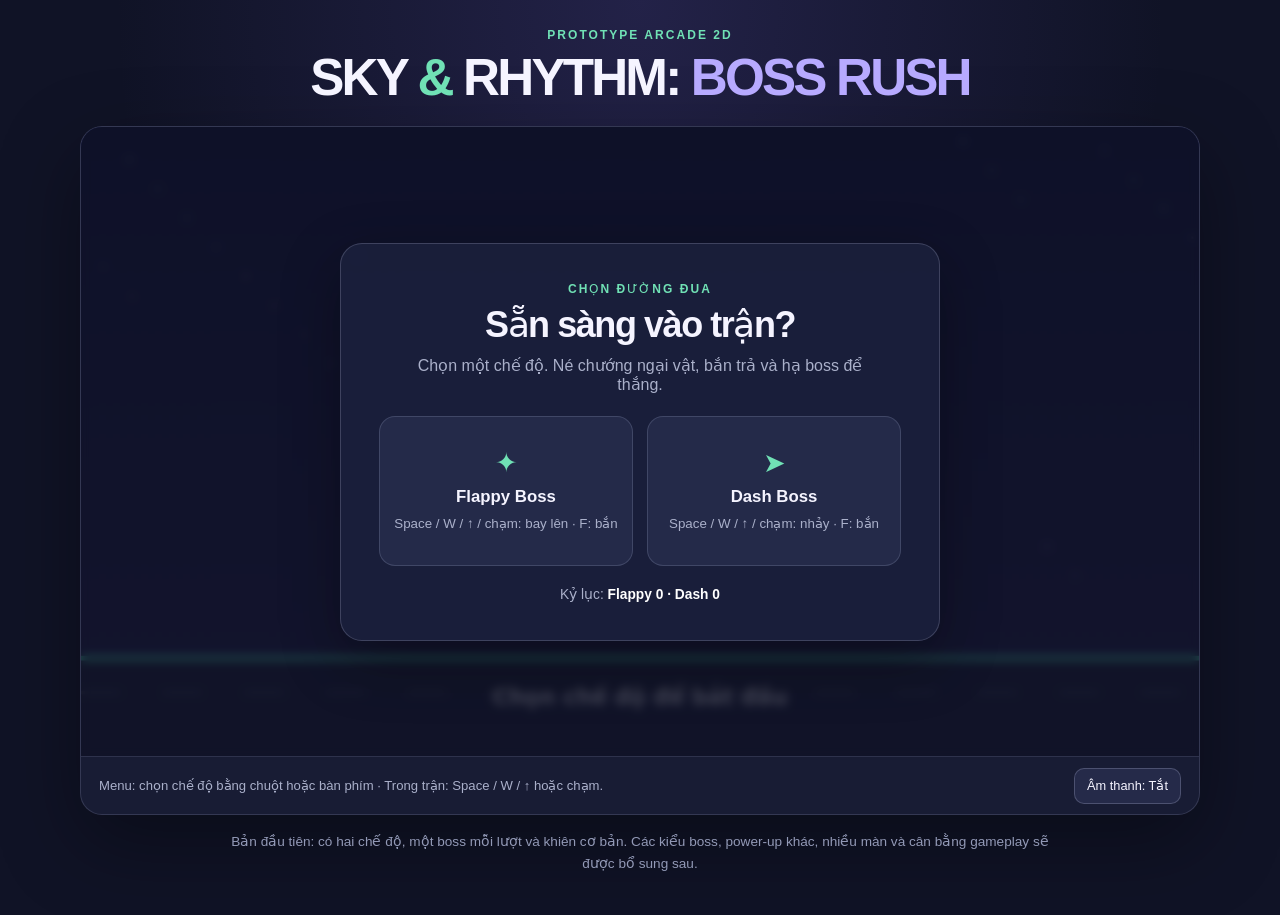
==== du an game/game.html @ 34b2f30e "v8 + v1 game" ====
<!DOCTYPE html>
<html lang="vi">
<head>
    <meta charset="UTF-8">
    <meta name="viewport" content="width=device-width, initial-scale=1.0">
    <meta name="description" content="Sky & Rhythm: Boss Rush - bản prototype arcade 2D chạy trực tiếp trên trình duyệt.">
    <title>SKY &amp; RHYTHM: BOSS RUSH</title>
    <link rel="stylesheet" href="game.css">
</head>
<body>
    <main class="game-shell">
        <header class="page-heading">
            <p class="eyebrow">Prototype arcade 2D</p>
            <h1>SKY <span>&amp;</span> RHYTHM: <strong>BOSS RUSH</strong></h1>
        </header>

        <section class="game-panel" aria-label="Khu vực trò chơi">
            <div class="hud" id="hud" hidden>
                <div class="hud-item">
                    <span class="hud-label">Chế độ</span>
                    <strong id="mode-label">-</strong>
                </div>
                <div class="hud-item">
                    <span class="hud-label">Điểm</span>
                    <strong id="score-label">0</strong>
                </div>
                <div class="hud-item">
                    <span class="hud-label">Máu</span>
                    <strong id="health-label">♥ ♥ ♥</strong>
                </div>
                <div class="hud-item">
                    <span class="hud-label">Khiên</span>
                    <strong id="shield-label">Chưa có</strong>
                </div>
                <div class="hud-item boss-hud" id="boss-hud" hidden>
                    <span class="hud-label">Boss</span>
                    <strong id="boss-name">-</strong>
                    <span class="boss-meter"><span id="boss-health-bar"></span></span>
                </div>
                <button class="small-button" id="pause-button" type="button" aria-label="Tạm dừng">Ⅱ</button>
            </div>

            <div class="canvas-wrap">
                <canvas id="game-canvas" width="960" height="540" aria-label="Màn hình chơi game"></canvas>

                <section class="screen start-screen" id="start-screen">
                    <div class="screen-card">
                        <p class="eyebrow">Chọn đường đua</p>
                        <h2>Sẵn sàng vào trận?</h2>
                        <p class="screen-copy">Chọn một chế độ. Né chướng ngại vật, bắn trả và hạ boss để thắng.</p>
                        <div class="mode-buttons">
                            <button class="mode-button" type="button" data-mode="flappy">
                                <span class="mode-icon" aria-hidden="true">✦</span>
                                <strong>Flappy Boss</strong>
                                <small>Space / W / ↑ / chạm: bay lên · F: bắn</small>
                            </button>
                            <button class="mode-button" type="button" data-mode="dash">
                                <span class="mode-icon" aria-hidden="true">➤</span>
                                <strong>Dash Boss</strong>
                                <small>Space / W / ↑ / chạm: nhảy · F: bắn</small>
                            </button>
                        </div>
                        <p class="best-score">Kỷ lục: <span id="menu-best">Flappy 0 · Dash 0</span></p>
                    </div>
                </section>

                <section class="screen message-screen" id="message-screen" hidden>
                    <div class="screen-card compact-card">
                        <p class="eyebrow" id="message-eyebrow">Tạm dừng</p>
                        <h2 id="message-title">Đang nghỉ giữa trận</h2>
                        <p class="screen-copy" id="message-copy">Nhấn P hoặc nút bên dưới để tiếp tục.</p>
                        <div class="screen-actions">
                            <button class="primary-button" id="resume-button" type="button">Tiếp tục</button>
                            <button class="secondary-button" id="restart-button" type="button">Chơi lại</button>
                            <button class="secondary-button" id="menu-button" type="button">Về menu</button>
                        </div>
                    </div>
                </section>
            </div>

            <footer class="game-footer">
                <p id="control-hint">Menu: chọn chế độ bằng chuột hoặc bàn phím · Trong trận: Space / W / ↑ hoặc chạm.</p>
                <button class="sound-button" id="sound-button" type="button" aria-pressed="false">Âm thanh: Tắt</button>
            </footer>
        </section>

        <p class="prototype-note">
            Bản đầu tiên: có hai chế độ, một boss mỗi lượt và khiên cơ bản. Các kiểu boss, power-up khác,
            nhiều màn và cân bằng gameplay sẽ được bổ sung sau.
        </p>
    </main>

    <script>
        "use strict";

        const canvas = document.querySelector("#game-canvas");
        const context = canvas.getContext("2d");
        const ui = {
            hud: document.querySelector("#hud"),
            mode: document.querySelector("#mode-label"),
            score: document.querySelector("#score-label"),
            health: document.querySelector("#health-label"),
            shield: document.querySelector("#shield-label"),
            bossHud: document.querySelector("#boss-hud"),
            bossName: document.querySelector("#boss-name"),
            bossHealth: document.querySelector("#boss-health-bar"),
            start: document.querySelector("#start-screen"),
            message: document.querySelector("#message-screen"),
            messageEyebrow: document.querySelector("#message-eyebrow"),
            messageTitle: document.querySelector("#message-title"),
            messageCopy: document.querySelector("#message-copy"),
            menuBest: document.querySelector("#menu-best"),
            hint: document.querySelector("#control-hint"),
            soundButton: document.querySelector("#sound-button"),
            pauseButton: document.querySelector("#pause-button")
        };

        const WIDTH = canvas.width;
        const HEIGHT = canvas.height;
        const FLOOR = 454;
        const STORAGE_KEY = "skyRhythmBossRushBest";
        const clamp = (value, min, max) => Math.max(min, Math.min(max, value));

        class SoundManager {
            constructor() {
                this.enabled = false;
                this.audio = null;
            }

            toggle() {
                this.enabled = !this.enabled;
                if (this.enabled && !this.audio) {
                    const AudioContextClass = window.AudioContext || window.webkitAudioContext;
                    if (AudioContextClass) this.audio = new AudioContextClass();
                }
                if (this.enabled && this.audio?.state === "suspended") this.audio.resume();
                ui.soundButton.textContent = `Âm thanh: ${this.enabled ? "Bật" : "Tắt"}`;
                ui.soundButton.setAttribute("aria-pressed", String(this.enabled));
                this.play(520, 0.07);
            }

            play(frequency = 440, duration = 0.08) {
                if (!this.enabled || !this.audio) return;
                const oscillator = this.audio.createOscillator();
                const gain = this.audio.createGain();
                oscillator.type = "triangle";
                oscillator.frequency.value = frequency;
                gain.gain.setValueAtTime(0.055, this.audio.currentTime);
                gain.gain.exponentialRampToValueAtTime(0.001, this.audio.currentTime + duration);
                oscillator.connect(gain);
                gain.connect(this.audio.destination);
                oscillator.start();
                oscillator.stop(this.audio.currentTime + duration);
            }
        }

        class Player {
            constructor(mode) {
                this.mode = mode;
                this.x = 150;
                this.y = mode === "flappy" ? 255 : FLOOR - 48;
                this.width = 42;
                this.height = 42;
                this.velocityY = 0;
                this.health = 3;
                this.shield = false;
                this.invulnerable = 0;
                this.jumpHeld = false;
                this.shotCooldown = 0;
            }

            flap() {
                if (this.mode === "flappy") this.velocityY = -390;
                else if (this.y >= FLOOR - this.height - 1) this.velocityY = -570;
            }

            update(dt, engine) {
                this.invulnerable = Math.max(0, this.invulnerable - dt);
                this.shotCooldown -= dt;
                if (this.mode === "flappy") {
                    this.velocityY += 980 * dt;
                    this.y += this.velocityY * dt;
                    this.y = clamp(this.y, 20, FLOOR - this.height);
                } else {
                    this.velocityY += 1500 * dt;
                    this.y += this.velocityY * dt;
                    if (this.y + this.height >= FLOOR) {
                        this.y = FLOOR - this.height;
                        this.velocityY = 0;
                        if (this.jumpHeld) this.flap();
                    }
                }
                if (this.shotCooldown <= 0) {
                    engine.projectiles.push(new Projectile(this.x + this.width, this.y + this.height / 2, 560, true));
                    this.shotCooldown = 0.52;
                    engine.sound.play(680, 0.045);
                }
            }

            draw(ctx, time) {
                if (this.invulnerable > 0 && Math.floor(time * 18) % 2 === 0) return;
                ctx.save();
                ctx.translate(this.x + this.width / 2, this.y + this.height / 2);
                ctx.rotate(this.mode === "flappy" ? clamp(this.velocityY / 700, -0.5, 0.65) : 0);
                ctx.fillStyle = this.shield ? "#77e9ff" : "#ffd166";
                ctx.strokeStyle = "#fff4d1";
                ctx.lineWidth = 3;
                ctx.beginPath();
                ctx.roundRect(-this.width / 2, -this.height / 2, this.width, this.height, 12);
                ctx.fill();
                ctx.stroke();
                ctx.fillStyle = "#20233a";
                ctx.beginPath();
                ctx.arc(7, -5, 3, 0, Math.PI * 2);
                ctx.fill();
                ctx.restore();
            }

            get hitbox() {
                return { x: this.x + 7, y: this.y + 6, width: this.width - 14, height: this.height - 12 };
            }
        }

        class Obstacle {
            constructor(mode, x, gapY = 270) {
                this.mode = mode;
                this.x = x;
                this.passed = false;
                this.width = mode === "flappy" ? 76 : 38;
                this.gapY = gapY;
                this.gap = 176;
                this.height = mode === "flappy" ? gapY - this.gap / 2 : 46;
            }

            update(dt, speed) {
                this.x -= speed * dt;
            }

            draw(ctx) {
                ctx.fillStyle = this.mode === "flappy" ? "#4dd4ac" : "#ff6482";
                ctx.strokeStyle = this.mode === "flappy" ? "#a1ffe1" : "#ffc0cd";
                ctx.lineWidth = 3;
                if (this.mode === "flappy") {
                    const bottomY = this.gapY + this.gap / 2;
                    ctx.fillRect(this.x, 0, this.width, this.height);
                    ctx.fillRect(this.x, bottomY, this.width, FLOOR - bottomY);
                    ctx.strokeRect(this.x, 0, this.width, this.height);
                    ctx.strokeRect(this.x, bottomY, this.width, FLOOR - bottomY);
                } else {
                    ctx.beginPath();
                    ctx.moveTo(this.x, FLOOR);
                    ctx.lineTo(this.x + this.width / 2, FLOOR - this.height);
                    ctx.lineTo(this.x + this.width, FLOOR);
                    ctx.closePath();
                    ctx.fill();
                    ctx.stroke();
                }
            }

            get hitboxes() {
                if (this.mode === "flappy") {
                    const bottomY = this.gapY + this.gap / 2;
                    return [
                        { x: this.x + 6, y: 0, width: this.width - 12, height: this.height },
                        { x: this.x + 6, y: bottomY, width: this.width - 12, height: FLOOR - bottomY }
                    ];
                }
                return [{ x: this.x + 8, y: FLOOR - this.height + 12, width: this.width - 16, height: this.height - 12 }];
            }
        }

        class Boss {
            constructor(mode) {
                this.mode = mode;
                this.x = 710;
                this.y = mode === "flappy" ? 235 : FLOOR - 126;
                this.width = 112;
                this.height = 112;
                this.maxHealth = 12;
                this.health = this.maxHealth;
                this.attackTimer = 1.6;
                this.telegraph = 0;
                this.attackY = this.y + this.height / 2;
                this.shotTimer = 0;
            }

            update(dt, engine) {
                this.y = this.mode === "flappy"
                    ? 220 + Math.sin(engine.elapsed * 1.5) * 92
                    : FLOOR - 125 + Math.sin(engine.elapsed * 1.1) * 12;

                if (this.telegraph > 0) {
                    this.telegraph -= dt;
                    if (this.telegraph <= 0) {
                        engine.hostileProjectiles.push(new Projectile(this.x, this.attackY, -320, false));
                        this.attackTimer = 1.65;
                        engine.shake = 0.12;
                        engine.sound.play(180, 0.16);
                    }
                } else {
                    this.attackTimer -= dt;
                    if (this.attackTimer <= 0) {
                        this.telegraph = 0.75;
                        this.attackY = engine.player.y + engine.player.height / 2;
                        engine.particles.burst(this.x + 25, this.y + this.height / 2, "#ff6482", 12);
                    }
                }
            }

            draw(ctx) {
                ctx.save();
                ctx.fillStyle = this.telegraph > 0 ? "#ff6482" : "#ba73ff";
                ctx.strokeStyle = "#f4d8ff";
                ctx.lineWidth = 4;
                ctx.beginPath();
                ctx.ellipse(this.x + this.width / 2, this.y + this.height / 2, this.width / 2, this.height / 2, 0, 0, Math.PI * 2);
                ctx.fill();
                ctx.stroke();
                ctx.fillStyle = "#292044";
                ctx.beginPath();
                ctx.arc(this.x + 38, this.y + 42, 7, 0, Math.PI * 2);
                ctx.arc(this.x + 72, this.y + 42, 7, 0, Math.PI * 2);
                ctx.fill();
                ctx.strokeStyle = this.telegraph > 0 ? "#ff6482" : "#dcb5ff";
                ctx.lineWidth = 5;
                ctx.beginPath();
                ctx.moveTo(this.x + 10, this.attackY);
                ctx.lineTo(0, this.attackY);
                ctx.stroke();
                if (this.telegraph > 0) {
                    ctx.fillStyle = "#ffb3c2";
                    ctx.font = "bold 15px system-ui";
                    ctx.fillText("CẢNH BÁO", this.x - 6, this.y - 12);
                }
                ctx.restore();
            }

            get hitbox() {
                return { x: this.x + 12, y: this.y + 12, width: this.width - 24, height: this.height - 24 };
            }
        }

        class Projectile {
            constructor(x, y, velocityX, friendly) {
                this.x = x;
                this.y = y;
                this.velocityX = velocityX;
                this.friendly = friendly;
                this.radius = friendly ? 6 : 9;
                this.dead = false;
            }

            update(dt) {
                this.x += this.velocityX * dt;
                if (this.x < -20 || this.x > WIDTH + 20) this.dead = true;
            }

            draw(ctx) {
                ctx.fillStyle = this.friendly ? "#fff08a" : "#ff6482";
                ctx.shadowColor = ctx.fillStyle;
                ctx.shadowBlur = 12;
                ctx.beginPath();
                ctx.arc(this.x, this.y, this.radius, 0, Math.PI * 2);
                ctx.fill();
                ctx.shadowBlur = 0;
            }

            get hitbox() {
                return { x: this.x - this.radius, y: this.y - this.radius, width: this.radius * 2, height: this.radius * 2 };
            }
        }

        class PowerUp {
            constructor(x, y) {
                this.x = x;
                this.y = y;
                this.radius = 15;
                this.dead = false;
                this.phase = 0;
            }

            update(dt, speed) {
                this.x -= speed * dt;
                this.phase += dt * 4;
                if (this.x < -30) this.dead = true;
            }

            draw(ctx) {
                ctx.save();
                ctx.translate(this.x, this.y + Math.sin(this.phase) * 5);
                ctx.fillStyle = "#70e1ff";
                ctx.shadowColor = "#70e1ff";
                ctx.shadowBlur = 16;
                ctx.beginPath();
                ctx.arc(0, 0, this.radius, 0, Math.PI * 2);
                ctx.fill();
                ctx.shadowBlur = 0;
                ctx.fillStyle = "#17213c";
                ctx.font = "bold 17px system-ui";
                ctx.textAlign = "center";
                ctx.textBaseline = "middle";
                ctx.fillText("S", 0, 1);
                ctx.restore();
            }

            get hitbox() {
                return { x: this.x - 10, y: this.y - 10, width: 20, height: 20 };
            }
        }

        class ParticleSystem {
            constructor() {
                this.items = [];
            }

            burst(x, y, color, count = 18) {
                for (let i = 0; i < count; i++) {
                    const angle = Math.random() * Math.PI * 2;
                    const speed = 55 + Math.random() * 190;
                    this.items.push({
                        x, y,
                        vx: Math.cos(angle) * speed,
                        vy: Math.sin(angle) * speed,
                        life: 0.35 + Math.random() * 0.45,
                        maxLife: 0.8,
                        color,
                        size: 2 + Math.random() * 4
                    });
                }
            }

            update(dt) {
                this.items = this.items.filter((item) => {
                    item.life -= dt;
                    item.x += item.vx * dt;
                    item.y += item.vy * dt;
                    item.vx *= 0.98;
                    item.vy *= 0.98;
                    return item.life > 0;
                });
            }

            draw(ctx) {
                for (const item of this.items) {
                    ctx.globalAlpha = clamp(item.life / item.maxLife, 0, 1);
                    ctx.fillStyle = item.color;
                    ctx.fillRect(item.x, item.y, item.size, item.size);
                }
                ctx.globalAlpha = 1;
            }
        }

        class GameEngine {
            constructor() {
                this.sound = new SoundManager();
                this.particles = new ParticleSystem();
                this.state = "menu";
                this.mode = "flappy";
                this.player = null;
                this.boss = null;
                this.obstacles = [];
                this.projectiles = [];
                this.hostileProjectiles = [];
                this.powerUps = [];
                this.score = 0;
                this.elapsed = 0;
                this.spawnTimer = 0;
                this.powerUpTimer = 5;
                this.bossSpawned = false;
                this.shake = 0;
                this.best = this.loadBest();
                this.lastFrame = 0;
                this.frame = this.frame.bind(this);
                requestAnimationFrame(this.frame);
                this.updateBestLabel();
            }

            loadBest() {
                try {
                    const value = JSON.parse(localStorage.getItem(STORAGE_KEY) || "{}");
                    return { flappy: Number(value.flappy) || 0, dash: Number(value.dash) || 0 };
                } catch {
                    return { flappy: 0, dash: 0 };
                }
            }

            saveBest() {
                try {
                    localStorage.setItem(STORAGE_KEY, JSON.stringify(this.best));
                } catch {
                    ui.hint.textContent = "Không thể lưu kỷ lục trong chế độ duyệt web hiện tại.";
                }
            }

            updateBestLabel() {
                ui.menuBest.textContent = `Flappy ${this.best.flappy} · Dash ${this.best.dash}`;
            }

            start(mode) {
                this.mode = mode;
                this.state = "playing";
                this.player = new Player(mode);
                this.boss = null;
                this.obstacles = [];
                this.projectiles = [];
                this.hostileProjectiles = [];
                this.powerUps = [];
                this.score = 0;
                this.elapsed = 0;
                this.spawnTimer = 0.65;
                this.powerUpTimer = 5;
                this.bossSpawned = false;
                this.shake = 0;
                this.particles.items = [];
                ui.start.hidden = true;
                ui.message.hidden = true;
                ui.hud.hidden = false;
                ui.bossHud.hidden = true;
                ui.mode.textContent = mode === "flappy" ? "Flappy Boss" : "Dash Boss";
                ui.hint.textContent = mode === "flappy"
                    ? "Space / W / ↑ / chạm: bay lên · F: bắn · P / Esc: tạm dừng"
                    : "Space / W / ↑ / chạm: nhảy · F: bắn · P / Esc: tạm dừng";
                this.refreshHud();
            }

            setPause(paused) {
                if (paused && this.state === "playing") {
                    this.state = "paused";
                    this.showMessage("Tạm dừng", "Đang nghỉ giữa trận", "Nhấn P hoặc nút bên dưới để tiếp tục.", true);
                } else if (!paused && this.state === "paused") {
                    this.state = "playing";
                    ui.message.hidden = true;
                }
            }

            showMessage(eyebrow, title, copy, canResume = false) {
                ui.message.hidden = false;
                ui.messageEyebrow.textContent = eyebrow;
                ui.messageTitle.textContent = title;
                ui.messageCopy.textContent = copy;
                document.querySelector("#resume-button").hidden = !canResume;
                document.querySelector("#restart-button").hidden = canResume;
            }

            end(won) {
                this.state = won ? "won" : "gameover";
                const key = this.mode;
                if (won) this.score += 100;
                if (this.score > this.best[key]) {
                    this.best[key] = this.score;
                    this.saveBest();
                    this.updateBestLabel();
                }
                const heading = won ? "Boss đã bị đánh bại!" : "Thử lại nhé!";
                const detail = won
                    ? `Bạn đã hoàn thành ${this.mode === "flappy" ? "Flappy Boss" : "Dash Boss"} với ${this.score} điểm.`
                    : `Bạn đạt ${this.score} điểm. Kỷ lục ${this.mode === "flappy" ? "Flappy" : "Dash"}: ${this.best[key]}.`;
                this.showMessage(won ? "Chiến thắng" : "Game over", heading, detail);
                ui.hud.hidden = true;
                this.particles.burst(this.player.x + 20, this.player.y + 20, won ? "#70e1b5" : "#ff6482", 30);
            }

            update(dt) {
                if (this.state !== "playing") {
                    this.particles.update(dt);
                    return;
                }
                this.elapsed += dt;
                this.shake = Math.max(0, this.shake - dt);
                this.player.update(dt, this);

                const speed = this.mode === "flappy" ? 235 : 330;
                this.powerUpTimer -= dt;
                if (this.powerUpTimer <= 0 && !this.player.shield) {
                    const pickupY = this.mode === "flappy" ? 160 + Math.random() * 230 : FLOOR - 95;
                    this.powerUps.push(new PowerUp(WIDTH + 20, pickupY));
                    this.powerUpTimer = 8;
                }
                if (!this.bossSpawned) {
                    this.spawnTimer -= dt;
                    if (this.spawnTimer <= 0) {
                        const gapY = 190 + Math.random() * 150;
                        this.obstacles.push(new Obstacle(this.mode, WIDTH + 20, gapY));
                        this.spawnTimer = this.mode === "flappy" ? 1.55 : 1.1;
                    }
                }

                for (const obstacle of this.obstacles) {
                    obstacle.update(dt, speed);
                    if (!obstacle.passed && obstacle.x + obstacle.width < this.player.x) {
                        obstacle.passed = true;
                        this.score += 1;
                        this.refreshHud();
                        if (this.score >= 6 && !this.bossSpawned) this.spawnBoss();
                    }
                    for (const hitbox of obstacle.hitboxes) {
                        if (this.overlaps(this.player.hitbox, hitbox)) this.damagePlayer();
                    }
                }
                this.obstacles = this.obstacles.filter((item) => item.x + item.width > -10);

                for (const powerUp of this.powerUps) {
                    powerUp.update(dt, speed);
                    if (this.overlaps(this.player.hitbox, powerUp.hitbox)) {
                        powerUp.dead = true;
                        this.player.shield = true;
                        this.particles.burst(powerUp.x, powerUp.y, "#70e1ff", 14);
                        this.sound.play(900, 0.12);
                        this.refreshHud();
                    }
                }
                this.powerUps = this.powerUps.filter((item) => !item.dead);

                if (this.boss) {
                    this.boss.update(dt, this);
                    ui.bossHealth.style.width = `${(this.boss.health / this.boss.maxHealth) * 100}%`;
                }

                for (const projectile of this.projectiles) {
                    projectile.update(dt);
                    if (this.boss && this.overlaps(projectile.hitbox, this.boss.hitbox)) {
                        projectile.dead = true;
                        this.boss.health -= 1;
                        this.particles.burst(projectile.x, projectile.y, "#fff08a", 5);
                        this.sound.play(340, 0.04);
                        if (this.boss.health <= 0) {
                            this.particles.burst(this.boss.x + 50, this.boss.y + 50, "#ba73ff", 34);
                            this.boss = null;
                            this.end(true);
                        }
                    }
                }
                this.projectiles = this.projectiles.filter((item) => !item.dead);

                for (const projectile of this.hostileProjectiles) {
                    projectile.update(dt);
                    if (this.overlaps(projectile.hitbox, this.player.hitbox)) {
                        projectile.dead = true;
                        this.damagePlayer();
                    }
                }
                this.hostileProjectiles = this.hostileProjectiles.filter((item) => !item.dead);
                this.particles.update(dt);
            }

            spawnBoss() {
                this.bossSpawned = true;
                this.boss = new Boss(this.mode);
                this.obstacles = [];
                ui.bossHud.hidden = false;
                ui.bossName.textContent = "Rhythm Core";
                ui.hint.textContent = "Boss sắp tấn công: né đạn đỏ và tiếp tục bắn!";
                this.sound.play(240, 0.3);
            }

            damagePlayer() {
                if (this.player.invulnerable > 0 || this.state !== "playing") return;
                if (this.player.shield) {
                    this.player.shield = false;
                    ui.shield.textContent = "Đã dùng";
                } else {
                    this.player.health -= 1;
                }
                this.player.invulnerable = 1;
                this.shake = 0.22;
                this.particles.burst(this.player.x + 20, this.player.y + 20, "#ff6482", 14);
                this.sound.play(110, 0.18);
                this.refreshHud();
                if (this.player.health <= 0) this.end(false);
            }

            refreshHud() {
                ui.score.textContent = String(this.score);
                ui.health.textContent = "♥ ".repeat(Math.max(0, this.player?.health || 0)).trim() || "0";
                ui.shield.textContent = this.player?.shield ? "Sẵn sàng" : "Chưa có";
            }

            overlaps(a, b) {
                return a.x < b.x + b.width && a.x + a.width > b.x
                    && a.y < b.y + b.height && a.y + a.height > b.y;
            }

            drawBackground(ctx) {
                const gradient = ctx.createLinearGradient(0, 0, 0, HEIGHT);
                gradient.addColorStop(0, "#171b3c");
                gradient.addColorStop(1, "#29264d");
                ctx.fillStyle = gradient;
                ctx.fillRect(0, 0, WIDTH, HEIGHT);
                ctx.fillStyle = "rgba(255,255,255,.55)";
                for (let i = 0; i < 42; i++) {
                    const x = (i * 197 + 40 - this.elapsed * (this.mode === "dash" ? 50 : 16)) % WIDTH;
                    const y = (i * 83 + 27) % 390;
                    ctx.fillRect((x + WIDTH) % WIDTH, y, i % 4 === 0 ? 3 : 2, 2);
                }
                ctx.fillStyle = "#20233a";
                ctx.fillRect(0, FLOOR, WIDTH, HEIGHT - FLOOR);
                ctx.fillStyle = "#4dd4ac";
                ctx.fillRect(0, FLOOR, WIDTH, 4);
                ctx.fillStyle = "rgba(255,255,255,.12)";
                const offset = (this.elapsed * (this.mode === "dash" ? 330 : 80)) % 70;
                for (let x = -70; x < WIDTH; x += 70) ctx.fillRect(x - offset, FLOOR + 30, 34, 3);
            }

            draw() {
                context.save();
                if (this.shake > 0) {
                    const amount = this.shake * 18;
                    context.translate((Math.random() - 0.5) * amount, (Math.random() - 0.5) * amount);
                }
                this.drawBackground(context);
                for (const obstacle of this.obstacles) obstacle.draw(context);
                for (const powerUp of this.powerUps) powerUp.draw(context);
                for (const projectile of this.projectiles) projectile.draw(context);
                for (const projectile of this.hostileProjectiles) projectile.draw(context);
                if (this.boss) this.boss.draw(context);
                if (this.player) this.player.draw(context, this.elapsed);
                this.particles.draw(context);
                if (this.state === "menu") {
                    context.fillStyle = "rgba(255,255,255,.75)";
                    context.font = "600 19px system-ui";
                    context.textAlign = "center";
                    context.fillText("Chọn chế độ để bắt đầu", WIDTH / 2, HEIGHT - 44);
                }
                context.restore();
            }

            frame(timestamp) {
                const dt = this.lastFrame ? Math.min((timestamp - this.lastFrame) / 1000, 0.035) : 0;
                this.lastFrame = timestamp;
                this.update(dt);
                this.draw();
                requestAnimationFrame(this.frame);
            }

            handleAction() {
                if (this.state === "menu") return;
                if (this.state === "playing") this.player.flap();
            }

            handleShoot() {
                if (this.state === "playing") {
                    this.projectiles.push(new Projectile(this.player.x + this.player.width, this.player.y + this.player.height / 2, 650, true));
                    this.sound.play(820, 0.05);
                }
            }
        }

        const game = new GameEngine();

        document.querySelectorAll("[data-mode]").forEach((button) => {
            button.addEventListener("click", () => game.start(button.dataset.mode));
        });
        document.querySelector("#pause-button").addEventListener("click", () => game.setPause(true));
        document.querySelector("#resume-button").addEventListener("click", () => game.setPause(false));
        document.querySelector("#restart-button").addEventListener("click", () => game.start(game.mode));
        document.querySelector("#menu-button").addEventListener("click", () => {
            game.state = "menu";
            ui.message.hidden = true;
            ui.start.hidden = false;
            ui.hud.hidden = true;
            game.updateBestLabel();
        });
        ui.soundButton.addEventListener("click", () => game.sound.toggle());

        window.addEventListener("keydown", (event) => {
            if (["Space", "ArrowUp"].includes(event.code)) event.preventDefault();
            if (event.repeat && ["Space", "ArrowUp", "KeyW"].includes(event.code)) return;
            if (["Space", "ArrowUp", "KeyW"].includes(event.code)) {
                if (game.player) game.player.jumpHeld = true;
                game.handleAction();
            }
            if (event.code === "KeyF") game.handleShoot();
            if (event.code === "KeyP" || event.code === "Escape") game.setPause(game.state === "playing");
        });
        window.addEventListener("keyup", (event) => {
            if (["Space", "ArrowUp", "KeyW"].includes(event.code) && game.player) game.player.jumpHeld = false;
        });

        canvas.addEventListener("pointerdown", (event) => {
            event.preventDefault();
            if (game.state === "playing") {
                game.player.jumpHeld = true;
                game.handleAction();
                if (game.mode === "flappy") game.handleShoot();
            }
        });
        window.addEventListener("pointerup", () => {
            if (game.player) game.player.jumpHeld = false;
        });
    </script>
</body>
</html>
---- du an game/game.css ----
:root {
    color-scheme: dark;
    font-family: "Segoe UI", Arial, sans-serif;
    color: #f5f4ff;
    background: #101326;
    font-synthesis: none;
    text-rendering: optimizeLegibility;
    --muted: #aab0ca;
    --purple: #927cff;
    --mint: #70e1b5;
    --panel: #1b203b;
}

* {
    box-sizing: border-box;
}

body {
    min-width: 320px;
    min-height: 100vh;
    margin: 0;
    padding: 28px 16px 40px;
    background:
        radial-gradient(ellipse at 50% 0, rgb(91 78 173 / 25%), transparent 58%),
        #101326;
}

button {
    font: inherit;
}

button:focus-visible {
    outline: 3px solid #ffd166;
    outline-offset: 3px;
}

.game-shell {
    width: min(1120px, 100%);
    margin: 0 auto;
}

.page-heading {
    margin: 0 auto 20px;
    text-align: center;
}

.eyebrow {
    margin: 0 0 8px;
    color: var(--mint);
    font-size: 0.75rem;
    font-weight: 800;
    letter-spacing: 0.17em;
    text-transform: uppercase;
}

.page-heading h1 {
    margin: 0;
    font-size: clamp(1.7rem, 5vw, 3.2rem);
    letter-spacing: -0.055em;
    line-height: 1.1;
}

.page-heading h1 span {
    color: var(--mint);
}

.page-heading h1 strong {
    color: #b7aaff;
}

.game-panel {
    overflow: hidden;
    border: 1px solid rgb(177 183 220 / 18%);
    border-radius: 22px;
    background: #181c34;
    box-shadow: 0 28px 80px rgb(0 0 0 / 35%);
}

.hud {
    display: flex;
    min-height: 72px;
    align-items: center;
    gap: clamp(12px, 2.5vw, 28px);
    padding: 12px 20px;
    border-bottom: 1px solid rgb(177 183 220 / 14%);
}

.hud-item {
    display: grid;
    min-width: 60px;
    gap: 2px;
}

.hud-label {
    color: var(--muted);
    font-size: 0.68rem;
    font-weight: 700;
    letter-spacing: 0.06em;
    text-transform: uppercase;
}

.hud-item strong {
    font-size: 0.95rem;
}

.boss-hud {
    min-width: 140px;
    flex: 1;
}

.boss-meter {
    height: 7px;
    overflow: hidden;
    border-radius: 99px;
    background: #41445a;
}

.boss-meter span {
    display: block;
    width: 100%;
    height: 100%;
    border-radius: inherit;
    background: linear-gradient(90deg, #ff6482, #ffb36b);
    transition: width 120ms linear;
}

.small-button,
.sound-button {
    border: 1px solid rgb(190 194 228 / 25%);
    border-radius: 10px;
    background: #252a49;
    color: #f5f4ff;
    cursor: pointer;
}

.small-button {
    width: 42px;
    height: 40px;
    margin-left: auto;
    font-weight: 800;
}

.small-button:hover,
.sound-button:hover {
    border-color: var(--purple);
    background: #30365b;
}

.canvas-wrap {
    position: relative;
    width: 100%;
    overflow: hidden;
    background: #171b3c;
}

canvas {
    display: block;
    width: 100%;
    height: auto;
    aspect-ratio: 16 / 9;
    touch-action: none;
}

.screen {
    position: absolute;
    z-index: 2;
    inset: 0;
    display: grid;
    place-items: center;
    overflow-y: auto;
    padding: 22px;
    background: rgb(12 15 34 / 72%);
    backdrop-filter: blur(5px);
}

.screen[hidden],
.hud[hidden],
.boss-hud[hidden],
button[hidden] {
    display: none;
}

.screen-card {
    width: min(600px, 100%);
    padding: clamp(22px, 4vw, 38px);
    border: 1px solid rgb(190 194 228 / 22%);
    border-radius: 22px;
    background: rgb(27 32 59 / 96%);
    box-shadow: 0 20px 60px rgb(0 0 0 / 32%);
    text-align: center;
}

.screen-card h2 {
    margin: 0 0 10px;
    font-size: clamp(1.55rem, 4vw, 2.25rem);
    letter-spacing: -0.04em;
}

.screen-copy {
    max-width: 470px;
    margin: 0 auto 22px;
    color: var(--muted);
}

.mode-buttons {
    display: grid;
    grid-template-columns: repeat(2, minmax(0, 1fr));
    gap: 14px;
}

.mode-button {
    display: grid;
    min-height: 150px;
    justify-items: center;
    align-content: center;
    gap: 8px;
    padding: 18px 12px;
    border: 1px solid rgb(177 183 220 / 20%);
    border-radius: 16px;
    background: #242a49;
    color: #f5f4ff;
    cursor: pointer;
    transition: transform 160ms ease, border-color 160ms ease, background 160ms ease;
}

.mode-button:hover {
    transform: translateY(-3px);
    border-color: var(--purple);
    background: #2b3154;
}

.mode-button strong {
    font-size: 1.05rem;
}

.mode-button small {
    color: var(--muted);
    line-height: 1.4;
}

.mode-icon {
    color: var(--mint);
    font-size: 1.7rem;
}

.best-score {
    margin: 20px 0 0;
    color: var(--muted);
    font-size: 0.86rem;
}

.best-score span {
    color: #fff;
    font-weight: 700;
}

.compact-card {
    width: min(510px, 100%);
}

.screen-actions {
    display: flex;
    flex-wrap: wrap;
    justify-content: center;
    gap: 10px;
}

.primary-button,
.secondary-button {
    min-height: 44px;
    padding: 0 17px;
    border: 1px solid transparent;
    border-radius: 999px;
    font-weight: 750;
    cursor: pointer;
}

.primary-button {
    background: var(--mint);
    color: #132d2b;
}

.primary-button:hover {
    background: #a0f4d0;
}

.secondary-button {
    border-color: rgb(190 194 228 / 24%);
    background: #272d4c;
    color: #f5f4ff;
}

.secondary-button:hover {
    border-color: var(--purple);
}

.game-footer {
    display: flex;
    min-height: 58px;
    align-items: center;
    justify-content: space-between;
    gap: 16px;
    padding: 10px 18px;
    border-top: 1px solid rgb(177 183 220 / 14%);
}

.game-footer p {
    margin: 0;
    color: var(--muted);
    font-size: 0.82rem;
}

.sound-button {
    flex-shrink: 0;
    min-height: 36px;
    padding: 0 12px;
    font-size: 0.8rem;
}

.prototype-note {
    max-width: 820px;
    margin: 16px auto 0;
    color: #9299b6;
    font-size: 0.85rem;
    line-height: 1.6;
    text-align: center;
}

@media (max-width: 620px) {
    body {
        padding: 18px 10px 28px;
    }

    .game-panel {
        border-radius: 16px;
    }

    .hud {
        flex-wrap: wrap;
        gap: 10px 16px;
        padding: 10px 12px;
    }

    .hud-item {
        min-width: 50px;
    }

    .boss-hud {
        min-width: 100px;
    }

    .hud-label {
        font-size: 0.58rem;
    }

    .hud-item strong {
        font-size: 0.8rem;
    }

    .mode-buttons {
        grid-template-columns: 1fr;
    }

    .mode-button {
        min-height: 115px;
    }

    .game-footer {
        align-items: flex-start;
        flex-direction: column;
        gap: 8px;
        padding: 12px;
    }
}

@media (prefers-reduced-motion: reduce) {
    *,
    *::before,
    *::after {
        scroll-behavior: auto !important;
        animation-duration: 0.01ms !important;
        transition-duration: 0.01ms !important;
    }
}
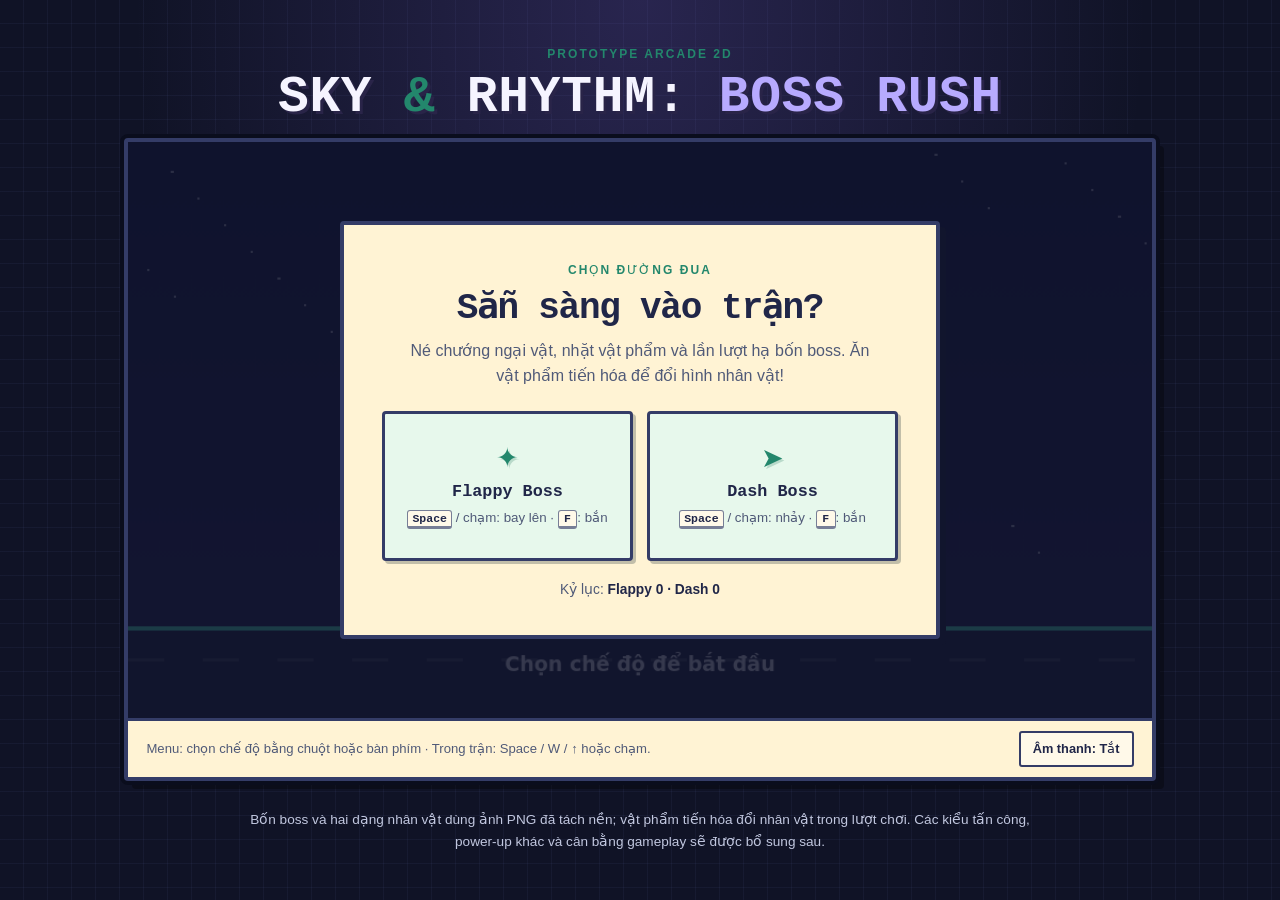
==== commit 7e8a1da6: "v7 + v2 game" ====
--- a/du an game/game.html
+++ b/du an game/game.html
@@ -29,7 +29,7 @@
                     <strong id="health-label">♥ ♥ ♥</strong>
                 </div>
                 <div class="hud-item">
-                    <span class="hud-label">Khiên</span>
+                    <span class="hud-label">Vật phẩm</span>
                     <strong id="shield-label">Chưa có</strong>
                 </div>
                 <div class="hud-item boss-hud" id="boss-hud" hidden>
@@ -47,17 +47,17 @@
                     <div class="screen-card">
                         <p class="eyebrow">Chọn đường đua</p>
                         <h2>Sẵn sàng vào trận?</h2>
-                        <p class="screen-copy">Chọn một chế độ. Né chướng ngại vật, bắn trả và hạ boss để thắng.</p>
+                        <p class="screen-copy">Né chướng ngại vật, nhặt vật phẩm và lần lượt hạ bốn boss. Ăn vật phẩm tiến hóa để đổi hình nhân vật!</p>
                         <div class="mode-buttons">
                             <button class="mode-button" type="button" data-mode="flappy">
                                 <span class="mode-icon" aria-hidden="true">✦</span>
                                 <strong>Flappy Boss</strong>
-                                <small>Space / W / ↑ / chạm: bay lên · F: bắn</small>
+                                <small><kbd>Space</kbd> / chạm: bay lên · <kbd>F</kbd>: bắn</small>
                             </button>
                             <button class="mode-button" type="button" data-mode="dash">
                                 <span class="mode-icon" aria-hidden="true">➤</span>
                                 <strong>Dash Boss</strong>
-                                <small>Space / W / ↑ / chạm: nhảy · F: bắn</small>
+                                <small><kbd>Space</kbd> / chạm: nhảy · <kbd>F</kbd>: bắn</small>
                             </button>
                         </div>
                         <p class="best-score">Kỷ lục: <span id="menu-best">Flappy 0 · Dash 0</span></p>
@@ -85,8 +85,8 @@
         </section>
 
         <p class="prototype-note">
-            Bản đầu tiên: có hai chế độ, một boss mỗi lượt và khiên cơ bản. Các kiểu boss, power-up khác,
-            nhiều màn và cân bằng gameplay sẽ được bổ sung sau.
+            Bốn boss và hai dạng nhân vật dùng ảnh PNG đã tách nền; vật phẩm tiến hóa đổi nhân vật trong lượt chơi.
+            Các kiểu tấn công, power-up khác và cân bằng gameplay sẽ được bổ sung sau.
         </p>
     </main>
 
@@ -120,6 +120,40 @@
         const FLOOR = 454;
         const STORAGE_KEY = "skyRhythmBossRushBest";
         const clamp = (value, min, max) => Math.max(min, Math.min(max, value));
+        const spriteFiles = {
+            player: "player.png",
+            playerEvolution: "player-evolution.png",
+            boss1: "boss1.png",
+            boss2: "boss2.png",
+            boss3: "boss3.png",
+            boss4: "boss4.png"
+        };
+        const sprites = Object.fromEntries(Object.entries(spriteFiles).map(([name, file]) => {
+            const image = new Image();
+            image.addEventListener("error", () => {
+                ui.hint.textContent = `Không tải được ảnh ${file}; hãy kiểm tra thư mục img/game-characters.`;
+            });
+            image.src = `../img/game-characters/${file}`;
+            return [name, image];
+        }));
+        const bossRoster = [
+            { name: "Mèo Bóng Đêm", sprite: "boss1", health: 12 },
+            { name: "Gà Mèo Hỏa", sprite: "boss2", health: 15 },
+            { name: "Mèo Hổ", sprite: "boss3", health: 18 },
+            { name: "Báo Tuyết", sprite: "boss4", health: 21 }
+        ];
+        const PLAYER_SPRITE = [
+            "....OO....",
+            "...OHHO...",
+            "..OHYYHO..",
+            ".OHYYYYHOB",
+            "OHYYYYYYYO",
+            "OYYYYYYYYO",
+            "OYYYEEYYYO",
+            ".OYYYYYYO.",
+            "..OYYYYO..",
+            "...OYYO..."
+        ];
 
         class SoundManager {
             constructor() {
@@ -164,6 +198,7 @@
                 this.velocityY = 0;
                 this.health = 3;
                 this.shield = false;
+                this.evolved = false;
                 this.invulnerable = 0;
                 this.jumpHeld = false;
                 this.shotCooldown = 0;
@@ -202,17 +237,59 @@
                 ctx.save();
                 ctx.translate(this.x + this.width / 2, this.y + this.height / 2);
                 ctx.rotate(this.mode === "flappy" ? clamp(this.velocityY / 700, -0.5, 0.65) : 0);
-                ctx.fillStyle = this.shield ? "#77e9ff" : "#ffd166";
-                ctx.strokeStyle = "#fff4d1";
-                ctx.lineWidth = 3;
-                ctx.beginPath();
-                ctx.roundRect(-this.width / 2, -this.height / 2, this.width, this.height, 12);
-                ctx.fill();
-                ctx.stroke();
-                ctx.fillStyle = "#20233a";
-                ctx.beginPath();
-                ctx.arc(7, -5, 3, 0, Math.PI * 2);
-                ctx.fill();
+                const sprite = this.evolved ? sprites.playerEvolution : sprites.player;
+                if (sprite.complete && sprite.naturalWidth > 0) {
+                    if (this.shield) {
+                        ctx.strokeStyle = "#70dfff";
+                        ctx.lineWidth = 3;
+                        ctx.strokeRect(-this.width * 0.72, -this.height * 0.72, this.width * 1.44, this.height * 1.44);
+                    }
+                    const scale = Math.min(this.width * 1.35 / sprite.naturalWidth, this.height * 1.35 / sprite.naturalHeight);
+                    const drawWidth = sprite.naturalWidth * scale;
+                    const drawHeight = sprite.naturalHeight * scale;
+                    ctx.imageSmoothingEnabled = false;
+                    ctx.drawImage(sprite, -drawWidth / 2, -drawHeight / 2, drawWidth, drawHeight);
+                    ctx.restore();
+                    return;
+                }
+                const pixel = this.width / PLAYER_SPRITE[0].length;
+                const palette = {
+                    O: "#34385f",
+                    H: "#fff4d1",
+                    Y: this.shield ? "#70dfff" : "#ffd166",
+                    B: "#ff8b67",
+                    E: "#252546"
+                };
+
+                if (this.shield) {
+                    ctx.fillStyle = "#70dfff";
+                    ctx.globalAlpha = 0.8;
+                    ctx.fillRect(-this.width / 2 - pixel, -this.height / 2 + pixel * 2, pixel, pixel);
+                    ctx.fillRect(this.width / 2, -this.height / 2 + pixel * 5, pixel, pixel);
+                    ctx.fillRect(-this.width / 2 + pixel * 2, this.height / 2, pixel, pixel);
+                    ctx.fillRect(this.width / 2 - pixel * 2, -this.height / 2 - pixel, pixel, pixel);
+                    ctx.globalAlpha = 1;
+                }
+
+                const flameOffset = Math.sin(time * 24) * pixel * 0.3;
+                ctx.fillStyle = "#ff8b67";
+                ctx.fillRect(-this.width / 2 - pixel * 2, -pixel / 2 + flameOffset, pixel * 2, pixel);
+                ctx.fillStyle = "#ffd166";
+                ctx.fillRect(-this.width / 2 - pixel, -pixel / 2 + flameOffset, pixel, pixel);
+
+                for (let row = 0; row < PLAYER_SPRITE.length; row++) {
+                    for (let column = 0; column < PLAYER_SPRITE[row].length; column++) {
+                        const color = palette[PLAYER_SPRITE[row][column]];
+                        if (!color) continue;
+                        ctx.fillStyle = color;
+                        ctx.fillRect(
+                            -this.width / 2 + column * pixel,
+                            -this.height / 2 + row * pixel,
+                            pixel,
+                            pixel
+                        );
+                    }
+                }
                 ctx.restore();
             }
 
@@ -270,30 +347,38 @@
         }
 
         class Boss {
-            constructor(mode) {
+            constructor(mode, bossIndex) {
                 this.mode = mode;
-                this.x = 710;
-                this.y = mode === "flappy" ? 235 : FLOOR - 126;
-                this.width = 112;
-                this.height = 112;
-                this.maxHealth = 12;
+                this.definition = bossRoster[bossIndex];
+                this.index = bossIndex;
+                this.sprite = sprites[this.definition.sprite];
+                this.x = WIDTH - 250;
+                this.y = mode === "flappy" ? 235 : FLOOR - 180;
+                this.width = 150;
+                this.height = 150;
+                this.maxHealth = this.definition.health;
                 this.health = this.maxHealth;
-                this.attackTimer = 1.6;
+                this.attackTimer = Math.max(0.75, 1.6 - bossIndex * 0.16);
                 this.telegraph = 0;
                 this.attackY = this.y + this.height / 2;
                 this.shotTimer = 0;
             }
 
             update(dt, engine) {
+                this.x = WIDTH - 250 + Math.sin(engine.elapsed * 0.75) * 18;
                 this.y = this.mode === "flappy"
-                    ? 220 + Math.sin(engine.elapsed * 1.5) * 92
-                    : FLOOR - 125 + Math.sin(engine.elapsed * 1.1) * 12;
+                    ? clamp(
+                        220 + Math.sin(engine.elapsed * (1.5 + this.index * 0.12)) * (92 - this.index * 6),
+                        100,
+                        FLOOR - this.height
+                    )
+                    : FLOOR - 180 + Math.sin(engine.elapsed * 1.1) * 12;
 
                 if (this.telegraph > 0) {
                     this.telegraph -= dt;
                     if (this.telegraph <= 0) {
-                        engine.hostileProjectiles.push(new Projectile(this.x, this.attackY, -320, false));
-                        this.attackTimer = 1.65;
+                        engine.hostileProjectiles.push(new Projectile(this.x, this.attackY, -320 - this.index * 35, false));
+                        this.attackTimer = Math.max(0.85, 1.65 - this.index * 0.14);
                         engine.shake = 0.12;
                         engine.sound.play(180, 0.16);
                     }
@@ -309,18 +394,22 @@
 
             draw(ctx) {
                 ctx.save();
-                ctx.fillStyle = this.telegraph > 0 ? "#ff6482" : "#ba73ff";
-                ctx.strokeStyle = "#f4d8ff";
-                ctx.lineWidth = 4;
-                ctx.beginPath();
-                ctx.ellipse(this.x + this.width / 2, this.y + this.height / 2, this.width / 2, this.height / 2, 0, 0, Math.PI * 2);
-                ctx.fill();
-                ctx.stroke();
-                ctx.fillStyle = "#292044";
-                ctx.beginPath();
-                ctx.arc(this.x + 38, this.y + 42, 7, 0, Math.PI * 2);
-                ctx.arc(this.x + 72, this.y + 42, 7, 0, Math.PI * 2);
-                ctx.fill();
+                if (this.sprite.complete && this.sprite.naturalWidth > 0) {
+                    const scale = Math.min(this.width / this.sprite.naturalWidth, this.height / this.sprite.naturalHeight);
+                    const drawWidth = this.sprite.naturalWidth * scale;
+                    const drawHeight = this.sprite.naturalHeight * scale;
+                    ctx.imageSmoothingEnabled = false;
+                    ctx.drawImage(
+                        this.sprite,
+                        this.x + (this.width - drawWidth) / 2,
+                        this.y + (this.height - drawHeight) / 2,
+                        drawWidth,
+                        drawHeight
+                    );
+                } else {
+                    ctx.fillStyle = this.telegraph > 0 ? "#ff6482" : "#ba73ff";
+                    ctx.fillRect(this.x + 20, this.y + 20, this.width - 40, this.height - 40);
+                }
                 ctx.strokeStyle = this.telegraph > 0 ? "#ff6482" : "#dcb5ff";
                 ctx.lineWidth = 5;
                 ctx.beginPath();
@@ -336,7 +425,12 @@
             }
 
             get hitbox() {
-                return { x: this.x + 12, y: this.y + 12, width: this.width - 24, height: this.height - 24 };
+                return {
+                    x: this.x + this.width * 0.2,
+                    y: this.y + this.height * 0.15,
+                    width: this.width * 0.6,
+                    height: this.height * 0.7
+                };
             }
         }
 
@@ -371,12 +465,13 @@
         }
 
         class PowerUp {
-            constructor(x, y) {
+            constructor(x, y, type) {
                 this.x = x;
                 this.y = y;
                 this.radius = 15;
                 this.dead = false;
                 this.phase = 0;
+                this.type = type;
             }
 
             update(dt, speed) {
@@ -388,18 +483,16 @@
             draw(ctx) {
                 ctx.save();
                 ctx.translate(this.x, this.y + Math.sin(this.phase) * 5);
-                ctx.fillStyle = "#70e1ff";
-                ctx.shadowColor = "#70e1ff";
+                ctx.fillStyle = this.type === "evolution" ? "#ffd166" : "#70e1ff";
+                ctx.shadowColor = ctx.fillStyle;
                 ctx.shadowBlur = 16;
-                ctx.beginPath();
-                ctx.arc(0, 0, this.radius, 0, Math.PI * 2);
-                ctx.fill();
+                ctx.fillRect(-this.radius, -this.radius, this.radius * 2, this.radius * 2);
                 ctx.shadowBlur = 0;
                 ctx.fillStyle = "#17213c";
-                ctx.font = "bold 17px system-ui";
+                ctx.font = "bold 17px monospace";
                 ctx.textAlign = "center";
                 ctx.textBaseline = "middle";
-                ctx.fillText("S", 0, 1);
+                ctx.fillText(this.type === "evolution" ? "E" : "S", 0, 1);
                 ctx.restore();
             }
 
@@ -466,6 +559,8 @@
                 this.elapsed = 0;
                 this.spawnTimer = 0;
                 this.powerUpTimer = 5;
+                this.powerUpCount = 0;
+                this.bossIndex = 0;
                 this.bossSpawned = false;
                 this.shake = 0;
                 this.best = this.loadBest();
@@ -509,6 +604,8 @@
                 this.elapsed = 0;
                 this.spawnTimer = 0.65;
                 this.powerUpTimer = 5;
+                this.powerUpCount = 0;
+                this.bossIndex = 0;
                 this.bossSpawned = false;
                 this.shake = 0;
                 this.particles.items = [];
@@ -553,7 +650,7 @@
                 }
                 const heading = won ? "Boss đã bị đánh bại!" : "Thử lại nhé!";
                 const detail = won
-                    ? `Bạn đã hoàn thành ${this.mode === "flappy" ? "Flappy Boss" : "Dash Boss"} với ${this.score} điểm.`
+                    ? `Bạn đã hạ đủ bốn boss trong ${this.mode === "flappy" ? "Flappy Boss" : "Dash Boss"} với ${this.score} điểm.`
                     : `Bạn đạt ${this.score} điểm. Kỷ lục ${this.mode === "flappy" ? "Flappy" : "Dash"}: ${this.best[key]}.`;
                 this.showMessage(won ? "Chiến thắng" : "Game over", heading, detail);
                 ui.hud.hidden = true;
@@ -571,9 +668,13 @@
 
                 const speed = this.mode === "flappy" ? 235 : 330;
                 this.powerUpTimer -= dt;
-                if (this.powerUpTimer <= 0 && !this.player.shield) {
+                if (this.powerUpTimer <= 0) {
+                    const type = !this.player.evolved && this.powerUpCount % 2 === 0 ? "evolution" : "shield";
                     const pickupY = this.mode === "flappy" ? 160 + Math.random() * 230 : FLOOR - 95;
-                    this.powerUps.push(new PowerUp(WIDTH + 20, pickupY));
+                    if (type !== "shield" || !this.player.shield) {
+                        this.powerUps.push(new PowerUp(WIDTH + 20, pickupY, type));
+                    }
+                    this.powerUpCount += 1;
                     this.powerUpTimer = 8;
                 }
                 if (!this.bossSpawned) {
@@ -591,7 +692,7 @@
                         obstacle.passed = true;
                         this.score += 1;
                         this.refreshHud();
-                        if (this.score >= 6 && !this.bossSpawned) this.spawnBoss();
+                        if (this.score >= (this.bossIndex + 1) * 6 && !this.bossSpawned) this.spawnBoss();
                     }
                     for (const hitbox of obstacle.hitboxes) {
                         if (this.overlaps(this.player.hitbox, hitbox)) this.damagePlayer();
@@ -603,10 +704,18 @@
                     powerUp.update(dt, speed);
                     if (this.overlaps(this.player.hitbox, powerUp.hitbox)) {
                         powerUp.dead = true;
-                        this.player.shield = true;
-                        this.particles.burst(powerUp.x, powerUp.y, "#70e1ff", 14);
+                        if (powerUp.type === "evolution") {
+                            this.player.evolved = true;
+                        } else {
+                            this.player.shield = true;
+                        }
+                        const pickupColor = powerUp.type === "evolution" ? "#ffd166" : "#70e1ff";
+                        this.particles.burst(powerUp.x, powerUp.y, pickupColor, 14);
                         this.sound.play(900, 0.12);
                         this.refreshHud();
+                        ui.hint.textContent = powerUp.type === "evolution"
+                            ? "Tiến hóa thành công! Nhân vật đã thay đổi hình dạng."
+                            : "Đã nhặt khiên! Khiên hấp thụ một lần va chạm.";
                     }
                 }
                 this.powerUps = this.powerUps.filter((item) => !item.dead);
@@ -624,9 +733,7 @@
                         this.particles.burst(projectile.x, projectile.y, "#fff08a", 5);
                         this.sound.play(340, 0.04);
                         if (this.boss.health <= 0) {
-                            this.particles.burst(this.boss.x + 50, this.boss.y + 50, "#ba73ff", 34);
-                            this.boss = null;
-                            this.end(true);
+                            this.defeatBoss();
                         }
                     }
                 }
@@ -645,12 +752,32 @@
 
             spawnBoss() {
                 this.bossSpawned = true;
-                this.boss = new Boss(this.mode);
+                this.boss = new Boss(this.mode, this.bossIndex);
                 this.obstacles = [];
                 ui.bossHud.hidden = false;
-                ui.bossName.textContent = "Rhythm Core";
-                ui.hint.textContent = "Boss sắp tấn công: né đạn đỏ và tiếp tục bắn!";
+                ui.bossName.textContent = `${this.boss.definition.name} (${this.bossIndex + 1}/4)`;
+                ui.bossHealth.style.width = "100%";
+                ui.hint.textContent = `Boss ${this.bossIndex + 1}/4: né đạn đỏ và tiếp tục bắn!`;
                 this.sound.play(240, 0.3);
+            }
+
+            defeatBoss() {
+                const defeated = this.boss;
+                this.particles.burst(defeated.x + defeated.width / 2, defeated.y + defeated.height / 2, "#ba73ff", 34);
+                this.boss = null;
+                this.bossIndex += 1;
+                this.hostileProjectiles = [];
+                this.projectiles = [];
+
+                if (this.bossIndex >= bossRoster.length) {
+                    this.end(true);
+                    return;
+                }
+
+                this.bossSpawned = false;
+                this.spawnTimer = 1.1;
+                ui.bossHud.hidden = true;
+                ui.hint.textContent = `${defeated.definition.name} đã bị đánh bại! Vượt thêm ${this.bossIndex * 6 - this.score} chướng ngại vật để gặp boss tiếp theo.`;
             }
 
             damagePlayer() {
@@ -672,7 +799,10 @@
             refreshHud() {
                 ui.score.textContent = String(this.score);
                 ui.health.textContent = "♥ ".repeat(Math.max(0, this.player?.health || 0)).trim() || "0";
-                ui.shield.textContent = this.player?.shield ? "Sẵn sàng" : "Chưa có";
+                const upgrades = [];
+                if (this.player?.shield) upgrades.push("Khiên");
+                if (this.player?.evolved) upgrades.push("Tiến hóa");
+                ui.shield.textContent = upgrades.join(" + ") || "Chưa có";
             }
 
             overlaps(a, b) {
--- a/du an game/game.css
+++ b/du an game/game.css
@@ -5,10 +5,14 @@
     background: #101326;
     font-synthesis: none;
     text-rendering: optimizeLegibility;
-    --muted: #aab0ca;
-    --purple: #927cff;
-    --mint: #70e1b5;
-    --panel: #1b203b;
+    --muted: #586181;
+    --purple: #8056d9;
+    --mint: #23876c;
+    --panel: #fff3d4;
+    --ink: #202648;
+    --pixel-line: #343c67;
+    --sun: #ffd166;
+    --coral: #ff7189;
 }
 
 * {
@@ -16,13 +20,22 @@
 }
 
 body {
-    min-width: 320px;
-    min-height: 100vh;
+    min-width: 0;
+    width: 100%;
+    height: 100vh;
+    height: 100dvh;
+    min-height: 0;
     margin: 0;
-    padding: 28px 16px 40px;
+    padding: clamp(8px, 1.6vh, 18px) clamp(10px, 2vw, 24px);
+    display: grid;
+    place-items: center;
+    overflow: hidden;
     background:
-        radial-gradient(ellipse at 50% 0, rgb(91 78 173 / 25%), transparent 58%),
+        radial-gradient(ellipse at 50% 0, rgb(119 94 209 / 24%), transparent 56%),
+        linear-gradient(90deg, transparent 96%, rgb(148 165 255 / 5%) 96%),
+        linear-gradient(transparent 96%, rgb(148 165 255 / 5%) 96%),
         #101326;
+    background-size: auto, 24px 24px, 24px 24px, auto;
 }
 
 button {
@@ -35,12 +48,15 @@
 }
 
 .game-shell {
-    width: min(1120px, 100%);
+    width: min(1120px, 100%, calc((100dvh - 320px) * 1.77778));
     margin: 0 auto;
+    display: grid;
+    grid-template-rows: auto auto auto;
+    gap: clamp(8px, 1.4vh, 14px);
 }
 
 .page-heading {
-    margin: 0 auto 20px;
+    margin: 0 auto;
     text-align: center;
 }
 
@@ -55,9 +71,11 @@
 
 .page-heading h1 {
     margin: 0;
+    font-family: "Courier New", monospace;
     font-size: clamp(1.7rem, 5vw, 3.2rem);
-    letter-spacing: -0.055em;
+    letter-spacing: 0.015em;
     line-height: 1.1;
+    text-shadow: 3px 3px 0 #292448;
 }
 
 .page-heading h1 span {
@@ -69,11 +87,15 @@
 }
 
 .game-panel {
+    position: relative;
+    display: flex;
+    min-width: 0;
+    flex-direction: column;
     overflow: hidden;
-    border: 1px solid rgb(177 183 220 / 18%);
-    border-radius: 22px;
-    background: #181c34;
-    box-shadow: 0 28px 80px rgb(0 0 0 / 35%);
+    border: 4px solid var(--pixel-line);
+    border-radius: 4px;
+    background: var(--panel);
+    box-shadow: 0 0 0 4px #0a0d1d, 8px 8px 0 rgb(0 0 0 / 32%);
 }
 
 .hud {
@@ -82,7 +104,8 @@
     align-items: center;
     gap: clamp(12px, 2.5vw, 28px);
     padding: 12px 20px;
-    border-bottom: 1px solid rgb(177 183 220 / 14%);
+    border-bottom: 3px solid var(--pixel-line);
+    background: #fff3d4;
 }
 
 .hud-item {
@@ -100,6 +123,7 @@
 }
 
 .hud-item strong {
+    color: var(--ink);
     font-size: 0.95rem;
 }
 
@@ -111,25 +135,26 @@
 .boss-meter {
     height: 7px;
     overflow: hidden;
-    border-radius: 99px;
-    background: #41445a;
+    border: 1px solid var(--pixel-line);
+    border-radius: 0;
+    background: #d7d4ca;
 }
 
 .boss-meter span {
     display: block;
     width: 100%;
     height: 100%;
-    border-radius: inherit;
-    background: linear-gradient(90deg, #ff6482, #ffb36b);
+    border-radius: 0;
+    background: repeating-linear-gradient(90deg, #ff7189 0 8px, #ff9a76 8px 12px);
     transition: width 120ms linear;
 }
 
 .small-button,
 .sound-button {
-    border: 1px solid rgb(190 194 228 / 25%);
-    border-radius: 10px;
-    background: #252a49;
-    color: #f5f4ff;
+    border: 2px solid var(--pixel-line);
+    border-radius: 3px;
+    background: #fff9e9;
+    color: var(--ink);
     cursor: pointer;
 }
 
@@ -143,21 +168,26 @@
 .small-button:hover,
 .sound-button:hover {
     border-color: var(--purple);
-    background: #30365b;
+    background: #eee5ff;
 }
 
 .canvas-wrap {
     position: relative;
     width: 100%;
+    flex: 0 0 auto;
+    aspect-ratio: 16 / 9;
     overflow: hidden;
     background: #171b3c;
+    box-shadow: inset 0 0 0 3px rgb(255 255 255 / 8%);
+    display: grid;
+    place-items: center;
 }
 
 canvas {
     display: block;
     width: 100%;
     height: auto;
-    aspect-ratio: 16 / 9;
+    max-height: 100%;
     touch-action: none;
 }
 
@@ -169,8 +199,7 @@
     place-items: center;
     overflow-y: auto;
     padding: 22px;
-    background: rgb(12 15 34 / 72%);
-    backdrop-filter: blur(5px);
+    background: rgb(13 17 42 / 78%);
 }
 
 .screen[hidden],
@@ -181,25 +210,29 @@
 }
 
 .screen-card {
+    position: relative;
     width: min(600px, 100%);
     padding: clamp(22px, 4vw, 38px);
-    border: 1px solid rgb(190 194 228 / 22%);
-    border-radius: 22px;
-    background: rgb(27 32 59 / 96%);
-    box-shadow: 0 20px 60px rgb(0 0 0 / 32%);
+    border: 4px solid var(--pixel-line);
+    border-radius: 4px;
+    background: var(--panel);
+    box-shadow: 6px 6px 0 #11152d;
     text-align: center;
 }
 
 .screen-card h2 {
     margin: 0 0 10px;
+    color: var(--ink);
+    font-family: "Courier New", monospace;
     font-size: clamp(1.55rem, 4vw, 2.25rem);
-    letter-spacing: -0.04em;
+    letter-spacing: -0.035em;
 }
 
 .screen-copy {
     max-width: 470px;
     margin: 0 auto 22px;
-    color: var(--muted);
+    color: #505a78;
+    line-height: 1.55;
 }
 
 .mode-buttons {
@@ -215,42 +248,58 @@
     align-content: center;
     gap: 8px;
     padding: 18px 12px;
-    border: 1px solid rgb(177 183 220 / 20%);
-    border-radius: 16px;
-    background: #242a49;
-    color: #f5f4ff;
+    border: 3px solid var(--pixel-line);
+    border-radius: 4px;
+    background: #e7f8ec;
+    color: var(--ink);
     cursor: pointer;
-    transition: transform 160ms ease, border-color 160ms ease, background 160ms ease;
+    box-shadow: 3px 3px 0 #c2bea9;
+    transition: transform 120ms steps(2, end), box-shadow 120ms steps(2, end), background 120ms ease;
 }
 
 .mode-button:hover {
-    transform: translateY(-3px);
+    transform: translate(-2px, -2px);
     border-color: var(--purple);
-    background: #2b3154;
+    background: #ddf5e7;
+    box-shadow: 5px 5px 0 #b0a5d1;
 }
 
 .mode-button strong {
+    font-family: "Courier New", monospace;
     font-size: 1.05rem;
 }
 
 .mode-button small {
-    color: var(--muted);
+    color: #505a78;
     line-height: 1.4;
 }
 
 .mode-icon {
     color: var(--mint);
     font-size: 1.7rem;
+    text-shadow: 2px 2px 0 #b9daca;
+}
+
+.mode-button kbd {
+    display: inline-block;
+    min-width: 1.7em;
+    padding: 1px 4px;
+    border: 1px solid #777e96;
+    border-bottom-width: 3px;
+    border-radius: 3px;
+    background: #fff9e9;
+    color: var(--ink);
+    font: 700 0.72rem "Courier New", monospace;
 }
 
 .best-score {
     margin: 20px 0 0;
-    color: var(--muted);
+    color: #505a78;
     font-size: 0.86rem;
 }
 
 .best-score span {
-    color: #fff;
+    color: var(--ink);
     font-weight: 700;
 }
 
@@ -269,25 +318,25 @@
 .secondary-button {
     min-height: 44px;
     padding: 0 17px;
-    border: 1px solid transparent;
-    border-radius: 999px;
+    border: 2px solid var(--pixel-line);
+    border-radius: 3px;
     font-weight: 750;
     cursor: pointer;
+    box-shadow: 3px 3px 0 #c2bea9;
 }
 
 .primary-button {
-    background: var(--mint);
-    color: #132d2b;
+    background: #9ce8bf;
+    color: #173c36;
 }
 
 .primary-button:hover {
-    background: #a0f4d0;
+    background: #b7f4d0;
 }
 
 .secondary-button {
-    border-color: rgb(190 194 228 / 24%);
-    background: #272d4c;
-    color: #f5f4ff;
+    background: #eee5ff;
+    color: var(--ink);
 }
 
 .secondary-button:hover {
@@ -301,13 +350,15 @@
     justify-content: space-between;
     gap: 16px;
     padding: 10px 18px;
-    border-top: 1px solid rgb(177 183 220 / 14%);
+    border-top: 3px solid var(--pixel-line);
+    background: #fff3d4;
 }
 
 .game-footer p {
     margin: 0;
-    color: var(--muted);
+    color: #505a78;
     font-size: 0.82rem;
+    line-height: 1.5;
 }
 
 .sound-button {
@@ -315,12 +366,13 @@
     min-height: 36px;
     padding: 0 12px;
     font-size: 0.8rem;
+    font-weight: 700;
 }
 
 .prototype-note {
     max-width: 820px;
     margin: 16px auto 0;
-    color: #9299b6;
+    color: #c1c7df;
     font-size: 0.85rem;
     line-height: 1.6;
     text-align: center;
@@ -328,11 +380,20 @@
 
 @media (max-width: 620px) {
     body {
-        padding: 18px 10px 28px;
+        padding-right: 10px;
+        padding-left: 10px;
     }
 
     .game-panel {
-        border-radius: 16px;
+        border-width: 3px;
+    }
+
+    .page-heading {
+        max-width: 100%;
+    }
+
+    .page-heading h1 {
+        font-size: clamp(1.25rem, 5vw, 2rem);
     }
 
     .hud {
@@ -357,12 +418,13 @@
         font-size: 0.8rem;
     }
 
-    .mode-buttons {
-        grid-template-columns: 1fr;
-    }
-
     .mode-button {
-        min-height: 115px;
+        min-height: 100px;
+        padding: 10px 6px;
+    }
+
+    .mode-button small {
+        font-size: 0.72rem;
     }
 
     .game-footer {
@@ -370,6 +432,218 @@
         flex-direction: column;
         gap: 8px;
         padding: 12px;
+    }
+
+    .screen {
+        padding: 12px;
+    }
+
+    .screen-card {
+        padding: 10px 12px;
+    }
+
+    .screen-copy {
+        margin-bottom: 16px;
+    }
+
+    .best-score {
+        margin-top: 12px;
+    }
+}
+
+@media (max-width: 400px) {
+    .page-heading h1 {
+        font-size: clamp(1.05rem, 5.8vw, 1.35rem);
+        letter-spacing: 0;
+        white-space: nowrap;
+    }
+
+    .canvas-wrap:has(#start-screen:not([hidden]), #message-screen:not([hidden])) {
+        min-height: 260px;
+        aspect-ratio: auto;
+    }
+
+    .screen {
+        place-items: start center;
+        padding: 8px;
+    }
+
+    .start-screen .screen-card {
+        padding: 8px;
+    }
+
+    .start-screen .screen-card h2 {
+        margin-bottom: 8px;
+        font-size: 1.2rem;
+    }
+
+    .start-screen .screen-copy {
+        display: none;
+    }
+
+    .start-screen .mode-buttons {
+        gap: 8px;
+    }
+
+    .start-screen .mode-button {
+        min-height: 76px;
+        gap: 4px;
+        padding: 6px 4px;
+    }
+
+    .start-screen .mode-icon {
+        font-size: 1.2rem;
+    }
+
+    .start-screen .mode-button small {
+        font-size: 0.62rem;
+    }
+
+    .start-screen .best-score {
+        margin-top: 8px;
+    }
+}
+
+@media (max-width: 340px) {
+    .page-heading,
+    .prototype-note {
+        display: none;
+    }
+
+    .hud {
+        gap: 4px 6px;
+        padding: 4px 6px;
+    }
+
+    .hud-item {
+        min-width: 0;
+    }
+
+    .boss-hud {
+        min-width: 100px;
+        flex: 1 1 100%;
+    }
+
+    .message-screen .screen-card {
+        padding: 8px;
+    }
+
+    .message-screen .screen-card h2 {
+        font-size: 1.15rem;
+    }
+
+    .message-screen .screen-copy {
+        margin-bottom: 8px;
+        font-size: 0.78rem;
+        line-height: 1.35;
+    }
+
+    .message-screen .screen-actions {
+        gap: 6px;
+    }
+
+    .message-screen .primary-button,
+    .message-screen .secondary-button {
+        min-height: 36px;
+        padding: 0 8px;
+        font-size: 0.78rem;
+    }
+}
+
+@media (max-height: 500px) {
+    .game-shell {
+        width: min(1120px, 100%, calc((100dvh - 128px) * 1.77778));
+    }
+
+    .page-heading,
+    .prototype-note {
+        display: none;
+    }
+
+    .hud {
+        min-height: 48px;
+        gap: 4px 8px;
+        padding: 4px 6px;
+    }
+
+    .hud-item {
+        min-width: 0;
+        gap: 0;
+    }
+
+    .boss-hud {
+        min-width: 80px;
+    }
+
+    .hud-label {
+        font-size: 0.55rem;
+    }
+
+    .hud-item strong {
+        font-size: 0.65rem;
+    }
+
+    .small-button {
+        width: 34px;
+        height: 32px;
+    }
+
+    .game-footer {
+        min-height: 0;
+        justify-content: flex-end;
+        padding: 4px 8px;
+    }
+
+    .game-footer p {
+        display: none;
+    }
+
+    .sound-button {
+        min-height: 30px;
+    }
+
+    .screen-card {
+        padding: 10px 14px;
+    }
+
+    .start-screen .screen-copy {
+        display: none;
+    }
+
+    .start-screen .screen-card {
+        padding: 6px 10px;
+    }
+
+    .screen-card h2 {
+        margin-bottom: 6px;
+        font-size: 1.35rem;
+    }
+
+    .screen-copy {
+        margin-bottom: 10px;
+        font-size: 0.88rem;
+    }
+
+    .mode-button {
+        min-height: 72px;
+        gap: 4px;
+        padding: 6px;
+    }
+
+    .mode-icon {
+        font-size: 1.25rem;
+    }
+
+    .best-score {
+        margin-top: 6px;
+    }
+
+    .mode-icon {
+        font-size: 1.35rem;
+    }
+
+    .best-score {
+        margin-top: 10px;
     }
 }
 
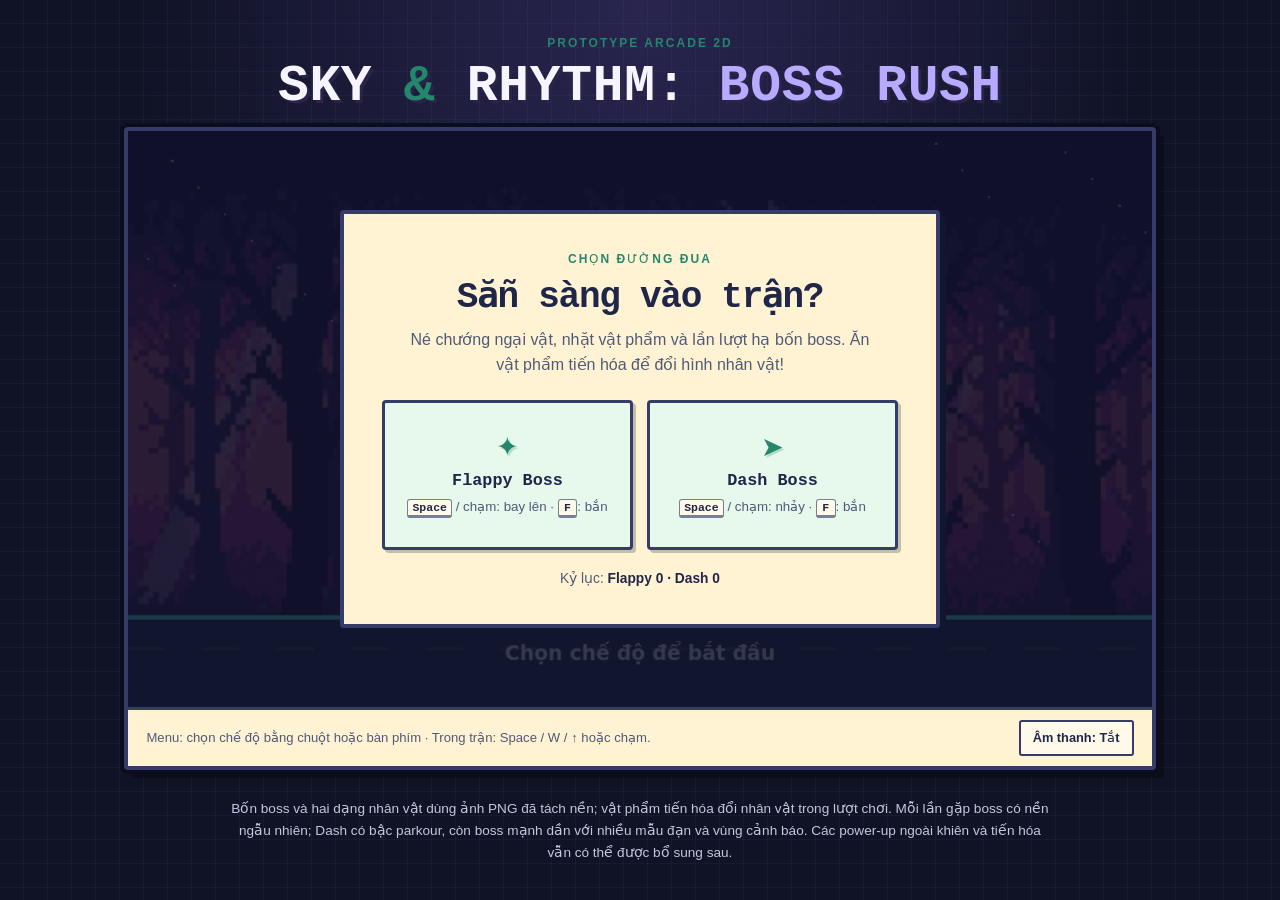
==== commit dd0b6154: "v8 + v3 game" ====
--- a/du an game/game.html
+++ b/du an game/game.html
@@ -86,7 +86,8 @@
 
         <p class="prototype-note">
             Bốn boss và hai dạng nhân vật dùng ảnh PNG đã tách nền; vật phẩm tiến hóa đổi nhân vật trong lượt chơi.
-            Các kiểu tấn công, power-up khác và cân bằng gameplay sẽ được bổ sung sau.
+            Mỗi lần gặp boss có nền ngẫu nhiên; Dash có bậc parkour, còn boss mạnh dần với nhiều mẫu đạn và vùng cảnh báo.
+            Các power-up ngoài khiên và tiến hóa vẫn có thể được bổ sung sau.
         </p>
     </main>
 
@@ -136,12 +137,21 @@
             image.src = `../img/game-characters/${file}`;
             return [name, image];
         }));
+        const bossBackgrounds = Array.from({ length: 4 }, (_, index) => {
+            const image = new Image();
+            image.addEventListener("error", () => {
+                ui.hint.textContent = `Không tải được màn nền boss ${index + 1}; hãy kiểm tra thư mục img/game-backgrounds.`;
+            });
+            image.src = `../img/game-backgrounds/boss-background-${index + 1}.jpg`;
+            return image;
+        });
         const bossRoster = [
-            { name: "Mèo Bóng Đêm", sprite: "boss1", health: 12 },
-            { name: "Gà Mèo Hỏa", sprite: "boss2", health: 15 },
-            { name: "Mèo Hổ", sprite: "boss3", health: 18 },
-            { name: "Báo Tuyết", sprite: "boss4", health: 21 }
+            { name: "Mèo Bóng Đêm", sprite: "boss1", health: 12, size: 150, attackInterval: 2.05, attack: "shadow-lance", attackName: "Ảnh thương", projectileSpeed: 330 },
+            { name: "Gà Mèo Hỏa", sprite: "boss2", health: 18, size: 174, attackInterval: 1.7, attack: "ember-fan", attackName: "Quạt lửa", projectileSpeed: 365 },
+            { name: "Mèo Hổ", sprite: "boss3", health: 27, size: 202, attackInterval: 1.35, attack: "tiger-cross", attackName: "Hổ trảo chữ thập", projectileSpeed: 400 },
+            { name: "Báo Tuyết", sprite: "boss4", health: 40.5, size: 232, attackInterval: 1.05, attack: "blizzard-ring", attackName: "Bão tuyết tám hướng", projectileSpeed: 430 }
         ];
+        const stageObstacleCounts = [8, 10, 12, 14];
         const PLAYER_SPRITE = [
             "....OO....",
             "...OHHO...",
@@ -201,12 +211,16 @@
                 this.evolved = false;
                 this.invulnerable = 0;
                 this.jumpHeld = false;
+                this.onGround = mode === "dash";
                 this.shotCooldown = 0;
             }
 
             flap() {
                 if (this.mode === "flappy") this.velocityY = -390;
-                else if (this.y >= FLOOR - this.height - 1) this.velocityY = -570;
+                else if (this.onGround) {
+                    this.velocityY = -570;
+                    this.onGround = false;
+                }
             }
 
             update(dt, engine) {
@@ -217,13 +231,30 @@
                     this.y += this.velocityY * dt;
                     this.y = clamp(this.y, 20, FLOOR - this.height);
                 } else {
+                    const previousBottom = this.y + this.height;
                     this.velocityY += 1500 * dt;
                     this.y += this.velocityY * dt;
+                    this.onGround = false;
+                    if (this.velocityY >= 0) {
+                        for (const platform of engine.platforms) {
+                            const horizontallyOverlapping = this.x + this.width - 6 > platform.x
+                                && this.x + 6 < platform.x + platform.width;
+                            const crossedPlatformTop = previousBottom <= platform.y
+                                && this.y + this.height >= platform.y;
+                            if (horizontallyOverlapping && crossedPlatformTop) {
+                                this.y = platform.y - this.height;
+                                this.velocityY = 0;
+                                this.onGround = true;
+                                break;
+                            }
+                        }
+                    }
                     if (this.y + this.height >= FLOOR) {
                         this.y = FLOOR - this.height;
                         this.velocityY = 0;
-                        if (this.jumpHeld) this.flap();
-                    }
+                        this.onGround = true;
+                    }
+                    if (this.onGround && this.jumpHeld) this.flap();
                 }
                 if (this.shotCooldown <= 0) {
                     engine.projectiles.push(new Projectile(this.x + this.width, this.y + this.height / 2, 560, true));
@@ -299,14 +330,14 @@
         }
 
         class Obstacle {
-            constructor(mode, x, gapY = 270) {
+            constructor(mode, x, gapY = 270, stage = 0) {
                 this.mode = mode;
                 this.x = x;
                 this.passed = false;
                 this.width = mode === "flappy" ? 76 : 38;
                 this.gapY = gapY;
-                this.gap = 176;
-                this.height = mode === "flappy" ? gapY - this.gap / 2 : 46;
+                this.gap = mode === "flappy" ? Math.max(152, 176 - stage * 8) : 0;
+                this.height = mode === "flappy" ? gapY - this.gap / 2 : 46 + stage * 7;
             }
 
             update(dt, speed) {
@@ -314,16 +345,14 @@
             }
 
             draw(ctx) {
-                ctx.fillStyle = this.mode === "flappy" ? "#4dd4ac" : "#ff6482";
-                ctx.strokeStyle = this.mode === "flappy" ? "#a1ffe1" : "#ffc0cd";
-                ctx.lineWidth = 3;
                 if (this.mode === "flappy") {
                     const bottomY = this.gapY + this.gap / 2;
-                    ctx.fillRect(this.x, 0, this.width, this.height);
-                    ctx.fillRect(this.x, bottomY, this.width, FLOOR - bottomY);
-                    ctx.strokeRect(this.x, 0, this.width, this.height);
-                    ctx.strokeRect(this.x, bottomY, this.width, FLOOR - bottomY);
+                    this.drawForestPillar(ctx, this.x, 0, this.width, this.height, false);
+                    this.drawForestPillar(ctx, this.x, bottomY, this.width, FLOOR - bottomY, true);
                 } else {
+                    ctx.fillStyle = "#ff7189";
+                    ctx.strokeStyle = "#ffc1b7";
+                    ctx.lineWidth = 3;
                     ctx.beginPath();
                     ctx.moveTo(this.x, FLOOR);
                     ctx.lineTo(this.x + this.width / 2, FLOOR - this.height);
@@ -331,7 +360,55 @@
                     ctx.closePath();
                     ctx.fill();
                     ctx.stroke();
-                }
+                    ctx.fillStyle = "#ffd166";
+                    ctx.beginPath();
+                    ctx.moveTo(this.x + this.width * 0.38, FLOOR - this.height * 0.55);
+                    ctx.lineTo(this.x + this.width / 2, FLOOR - this.height + 5);
+                    ctx.lineTo(this.x + this.width * 0.62, FLOOR - this.height * 0.55);
+                    ctx.closePath();
+                    ctx.fill();
+                    ctx.fillStyle = "#9c416e";
+                    ctx.fillRect(this.x + 5, FLOOR - 7, this.width - 10, 4);
+                }
+            }
+
+            drawForestPillar(ctx, x, y, width, height, fromFloor) {
+                if (height <= 0) return;
+                const edge = Math.min(7, width / 8);
+                const bodyHeight = Math.max(0, height - 7);
+                ctx.fillStyle = "#251936";
+                ctx.fillRect(x, y, width, bodyHeight);
+                ctx.fillStyle = "#4b2858";
+                ctx.fillRect(x + edge, y, width - edge * 2, bodyHeight);
+                ctx.fillStyle = "#8b3c78";
+                ctx.fillRect(x + edge, y, 5, bodyHeight);
+                ctx.fillStyle = "#f06b9e";
+                ctx.fillRect(x + edge + 5, y, 2, bodyHeight);
+                ctx.fillStyle = "#301b48";
+                ctx.fillRect(x + width - edge - 5, y, 5, bodyHeight);
+
+                const capY = fromFloor ? y : y + bodyHeight;
+                ctx.fillStyle = "#f28bb1";
+                ctx.fillRect(x - 5, capY, width + 10, 7);
+                ctx.fillStyle = "#ffc1b7";
+                ctx.fillRect(x - 5, capY, width + 10, 2);
+                ctx.fillStyle = "#74305f";
+                ctx.fillRect(x - 8, capY + 5, width + 16, 5);
+
+                ctx.save();
+                ctx.beginPath();
+                ctx.rect(x + edge + 7, y + 4, Math.max(0, width - edge * 2 - 14), Math.max(0, bodyHeight - 8));
+                ctx.clip();
+                for (let row = 0, tileY = y + 14; tileY < y + bodyHeight - 4; row++, tileY += 24) {
+                    const offset = row % 2 ? 10 : 0;
+                    for (let tileX = x + edge + 10 + offset; tileX < x + width - edge - 8; tileX += 24) {
+                        ctx.fillStyle = row % 2 ? "#64315d" : "#713562";
+                        ctx.fillRect(tileX, tileY, 15, 3);
+                    }
+                }
+                ctx.restore();
+                ctx.fillStyle = "#ffcb91";
+                ctx.fillRect(x + width / 2, y + 18, 3, 3);
             }
 
             get hitboxes() {
@@ -346,39 +423,73 @@
             }
         }
 
+        class Platform {
+            constructor(x, y, width = 106, height = 16) {
+                this.x = x;
+                this.y = y;
+                this.width = width;
+                this.height = height;
+            }
+
+            update(dt, speed) {
+                this.x -= speed * dt;
+            }
+
+            draw(ctx) {
+                ctx.fillStyle = "#29254a";
+                ctx.fillRect(this.x, this.y, this.width, this.height);
+                ctx.fillStyle = "#b69bff";
+                ctx.fillRect(this.x, this.y, this.width, 5);
+                ctx.fillStyle = "#70e1d0";
+                ctx.fillRect(this.x + 6, this.y + 5, this.width - 12, 3);
+                ctx.fillStyle = "#7466a7";
+                ctx.fillRect(this.x + 8, this.y + 8, 5, this.height - 8);
+                ctx.fillRect(this.x + this.width - 13, this.y + 8, 5, this.height - 8);
+                ctx.fillStyle = "#fff0a8";
+                ctx.fillRect(this.x + 15, this.y + 2, 4, 2);
+                ctx.fillRect(this.x + this.width - 20, this.y + 2, 4, 2);
+            }
+        }
+
         class Boss {
-            constructor(mode, bossIndex) {
+            constructor(mode, bossIndex, background) {
                 this.mode = mode;
                 this.definition = bossRoster[bossIndex];
                 this.index = bossIndex;
                 this.sprite = sprites[this.definition.sprite];
-                this.x = WIDTH - 250;
-                this.y = mode === "flappy" ? 235 : FLOOR - 180;
-                this.width = 150;
-                this.height = 150;
+                this.background = background;
+                this.width = this.definition.size;
+                this.height = this.definition.size;
+                this.x = WIDTH - this.width - 98;
+                this.y = mode === "flappy" ? 235 : FLOOR - this.height;
                 this.maxHealth = this.definition.health;
                 this.health = this.maxHealth;
-                this.attackTimer = Math.max(0.75, 1.6 - bossIndex * 0.16);
+                this.attackTimer = this.definition.attackInterval;
                 this.telegraph = 0;
                 this.attackY = this.y + this.height / 2;
-                this.shotTimer = 0;
+                this.attackCount = 0;
+                this.attackAngles = [];
             }
 
             update(dt, engine) {
-                this.x = WIDTH - 250 + Math.sin(engine.elapsed * 0.75) * 18;
+                this.x = WIDTH - this.width - 98 + Math.sin(engine.elapsed * 0.75) * 18;
                 this.y = this.mode === "flappy"
                     ? clamp(
-                        220 + Math.sin(engine.elapsed * (1.5 + this.index * 0.12)) * (92 - this.index * 6),
-                        100,
+                        220 + Math.sin(engine.elapsed * (1.5 + this.index * 0.12)) * (92 - this.index * 6) - this.height / 2,
+                        48,
                         FLOOR - this.height
                     )
-                    : FLOOR - 180 + Math.sin(engine.elapsed * 1.1) * 12;
+                    : clamp(
+                        FLOOR - this.height + Math.sin(engine.elapsed * 1.1) * 8,
+                        FLOOR - this.height - 8,
+                        FLOOR - this.height
+                    );
 
                 if (this.telegraph > 0) {
                     this.telegraph -= dt;
                     if (this.telegraph <= 0) {
-                        engine.hostileProjectiles.push(new Projectile(this.x, this.attackY, -320 - this.index * 35, false));
-                        this.attackTimer = Math.max(0.85, 1.65 - this.index * 0.14);
+                        this.fireAttack(engine);
+                        this.attackTimer = this.definition.attackInterval;
                         engine.shake = 0.12;
                         engine.sound.play(180, 0.16);
                     }
@@ -387,9 +498,50 @@
                     if (this.attackTimer <= 0) {
                         this.telegraph = 0.75;
                         this.attackY = engine.player.y + engine.player.height / 2;
+                        const aim = Math.atan2(
+                            this.attackY - (this.y + this.height * 0.45),
+                            engine.player.x + engine.player.width / 2 - (this.x + this.width * 0.3)
+                        );
+                        if (this.definition.attack === "shadow-lance") {
+                            this.attackAngles = [aim - 0.09, aim + 0.09];
+                        } else if (this.definition.attack === "ember-fan") {
+                            this.attackAngles = Array.from({ length: 5 }, (_, shot) => aim + (shot / 4 - 0.5) * 0.8);
+                        } else if (this.definition.attack === "tiger-cross") {
+                            this.attackAngles = Array.from({ length: 6 }, (_, shot) => aim + shot * Math.PI / 3);
+                        } else {
+                            this.attackAngles = Array.from({ length: 8 }, (_, shot) => aim + shot * Math.PI / 4);
+                        }
                         engine.particles.burst(this.x + 25, this.y + this.height / 2, "#ff6482", 12);
                     }
                 }
+            }
+
+            fireAttack(engine) {
+                const originX = this.x + this.width * 0.3;
+                const originY = this.y + this.height * 0.45;
+                const targetX = engine.player.x + engine.player.width / 2;
+                const targetY = engine.player.y + engine.player.height / 2;
+                const aim = Math.atan2(targetY - originY, targetX - originX);
+                const makeProjectile = (angle, type, speed = this.definition.projectileSpeed) => {
+                    engine.hostileProjectiles.push(new Projectile(
+                        originX,
+                        originY,
+                        Math.cos(angle) * speed,
+                        false,
+                        {
+                            velocityY: Math.sin(angle) * speed,
+                            type,
+                            radius: type === "storm" ? 13 : 10,
+                            color: type === "storm" ? "#c4a0ff" : type === "wave" ? "#70e1ff" : "#ff7798"
+                        }
+                    ));
+                };
+                const angles = this.attackAngles.length ? this.attackAngles : [aim];
+                const type = this.definition.attack === "shadow-lance" ? "orb"
+                    : this.definition.attack === "ember-fan" ? "spark"
+                        : this.definition.attack === "tiger-cross" ? "wave" : "storm";
+                for (const angle of angles) makeProjectile(angle, type);
+                this.attackCount += 1;
             }
 
             draw(ctx) {
@@ -410,13 +562,17 @@
                     ctx.fillStyle = this.telegraph > 0 ? "#ff6482" : "#ba73ff";
                     ctx.fillRect(this.x + 20, this.y + 20, this.width - 40, this.height - 40);
                 }
-                ctx.strokeStyle = this.telegraph > 0 ? "#ff6482" : "#dcb5ff";
-                ctx.lineWidth = 5;
-                ctx.beginPath();
-                ctx.moveTo(this.x + 10, this.attackY);
-                ctx.lineTo(0, this.attackY);
-                ctx.stroke();
                 if (this.telegraph > 0) {
+                    ctx.strokeStyle = "#ff6482";
+                    ctx.lineWidth = 4;
+                    ctx.beginPath();
+                    const originX = this.x + this.width * 0.3;
+                    const originY = this.y + this.height * 0.45;
+                    for (const angle of this.attackAngles) {
+                        ctx.moveTo(originX, originY);
+                        ctx.lineTo(originX + Math.cos(angle) * 850, originY + Math.sin(angle) * 850);
+                    }
+                    ctx.stroke();
                     ctx.fillStyle = "#ffb3c2";
                     ctx.font = "bold 15px system-ui";
                     ctx.fillText("CẢNH BÁO", this.x - 6, this.y - 12);
@@ -426,37 +582,83 @@
 
             get hitbox() {
                 return {
-                    x: this.x + this.width * 0.2,
-                    y: this.y + this.height * 0.15,
-                    width: this.width * 0.6,
-                    height: this.height * 0.7
+                    x: this.x + this.width * 0.1,
+                    y: this.y + this.height * 0.1,
+                    width: this.width * 0.8,
+                    height: this.height * 0.8
                 };
             }
         }
 
         class Projectile {
-            constructor(x, y, velocityX, friendly) {
+            constructor(x, y, velocityX, friendly, style = {}) {
                 this.x = x;
                 this.y = y;
                 this.velocityX = velocityX;
+                this.velocityY = style.velocityY || 0;
                 this.friendly = friendly;
-                this.radius = friendly ? 6 : 9;
+                this.radius = style.radius || (friendly ? 6 : 9);
+                this.type = style.type || (friendly ? "shot" : "orb");
+                this.color = style.color || (friendly ? "#fff08a" : "#ff6482");
                 this.dead = false;
             }
 
             update(dt) {
                 this.x += this.velocityX * dt;
-                if (this.x < -20 || this.x > WIDTH + 20) this.dead = true;
+                this.y += this.velocityY * dt;
+                if (this.x < -40 || this.x > WIDTH + 40 || this.y < -40 || this.y > HEIGHT + 40) this.dead = true;
             }
 
             draw(ctx) {
-                ctx.fillStyle = this.friendly ? "#fff08a" : "#ff6482";
-                ctx.shadowColor = ctx.fillStyle;
+                ctx.save();
+                ctx.fillStyle = this.color;
+                ctx.shadowColor = this.color;
                 ctx.shadowBlur = 12;
-                ctx.beginPath();
-                ctx.arc(this.x, this.y, this.radius, 0, Math.PI * 2);
-                ctx.fill();
+                if (this.type === "spark") {
+                    ctx.translate(this.x, this.y);
+                    ctx.rotate(Math.atan2(this.velocityY, this.velocityX) + Math.PI / 4);
+                    ctx.fillRect(-this.radius, -this.radius, this.radius * 2, this.radius * 2);
+                    ctx.fillStyle = "#fff1bd";
+                    ctx.fillRect(-this.radius / 2, -this.radius / 2, this.radius, this.radius);
+                } else if (this.type === "storm") {
+                    ctx.translate(this.x, this.y);
+                    ctx.rotate(Math.atan2(this.velocityY, this.velocityX));
+                    ctx.beginPath();
+                    ctx.moveTo(-this.radius * 0.45, -this.radius * 1.4);
+                    ctx.lineTo(this.radius * 0.45, -this.radius * 1.4);
+                    ctx.lineTo(this.radius * 0.45, -this.radius * 0.45);
+                    ctx.lineTo(this.radius * 1.4, -this.radius * 0.45);
+                    ctx.lineTo(this.radius * 1.4, this.radius * 0.45);
+                    ctx.lineTo(this.radius * 0.45, this.radius * 0.45);
+                    ctx.lineTo(this.radius * 0.45, this.radius * 1.4);
+                    ctx.lineTo(-this.radius * 0.45, this.radius * 1.4);
+                    ctx.lineTo(-this.radius * 0.45, this.radius * 0.45);
+                    ctx.lineTo(-this.radius * 1.4, this.radius * 0.45);
+                    ctx.lineTo(-this.radius * 1.4, -this.radius * 0.45);
+                    ctx.lineTo(-this.radius * 0.45, -this.radius * 0.45);
+                    ctx.closePath();
+                    ctx.fill();
+                } else if (this.type === "wave") {
+                    ctx.strokeStyle = this.color;
+                    ctx.lineWidth = 3;
+                    ctx.beginPath();
+                    ctx.arc(this.x, this.y, this.radius * 1.25, 0, Math.PI * 2);
+                    ctx.stroke();
+                    ctx.fillStyle = "#fff1bd";
+                    ctx.beginPath();
+                    ctx.arc(this.x, this.y, this.radius * 0.45, 0, Math.PI * 2);
+                    ctx.fill();
+                } else {
+                    ctx.beginPath();
+                    ctx.arc(this.x, this.y, this.radius, 0, Math.PI * 2);
+                    ctx.fill();
+                    ctx.fillStyle = "#fff1bd";
+                    ctx.beginPath();
+                    ctx.arc(this.x - this.radius * 0.25, this.y - this.radius * 0.25, this.radius * 0.32, 0, Math.PI * 2);
+                    ctx.fill();
+                }
                 ctx.shadowBlur = 0;
+                ctx.restore();
             }
 
             get hitbox() {
@@ -552,6 +754,7 @@
                 this.player = null;
                 this.boss = null;
                 this.obstacles = [];
+                this.platforms = [];
                 this.projectiles = [];
                 this.hostileProjectiles = [];
                 this.powerUps = [];
@@ -560,8 +763,11 @@
                 this.spawnTimer = 0;
                 this.powerUpTimer = 5;
                 this.powerUpCount = 0;
+                this.platformTimer = 3.8;
                 this.bossIndex = 0;
+                this.stageProgress = 0;
                 this.bossSpawned = false;
+                this.stageBackground = this.chooseStageBackground();
                 this.shake = 0;
                 this.best = this.loadBest();
                 this.lastFrame = 0;
@@ -597,6 +803,7 @@
                 this.player = new Player(mode);
                 this.boss = null;
                 this.obstacles = [];
+                this.platforms = [];
                 this.projectiles = [];
                 this.hostileProjectiles = [];
                 this.powerUps = [];
@@ -605,8 +812,11 @@
                 this.spawnTimer = 0.65;
                 this.powerUpTimer = 5;
                 this.powerUpCount = 0;
+                this.platformTimer = 3.8;
                 this.bossIndex = 0;
+                this.stageProgress = 0;
                 this.bossSpawned = false;
+                this.stageBackground = this.chooseStageBackground();
                 this.shake = 0;
                 this.particles.items = [];
                 ui.start.hidden = true;
@@ -614,10 +824,19 @@
                 ui.hud.hidden = false;
                 ui.bossHud.hidden = true;
                 ui.mode.textContent = mode === "flappy" ? "Flappy Boss" : "Dash Boss";
+                const stageLength = stageObstacleCounts[0];
                 ui.hint.textContent = mode === "flappy"
-                    ? "Space / W / ↑ / chạm: bay lên · F: bắn · P / Esc: tạm dừng"
-                    : "Space / W / ↑ / chạm: nhảy · F: bắn · P / Esc: tạm dừng";
+                    ? `Màn 1: 0/${stageLength} chướng ngại vật · Space / W / ↑ / chạm: bay · F: bắn · P / Esc: dừng`
+                    : `Màn 1: 0/${stageLength} chướng ngại vật · Space / W / ↑ / chạm: nhảy · F: bắn · P / Esc: dừng`;
                 this.refreshHud();
+            }
+
+            chooseStageBackground(previous = null) {
+                const loadedBackgrounds = bossBackgrounds.filter((image) => image.complete && image.naturalWidth > 0);
+                const availableBackgrounds = loadedBackgrounds.length ? loadedBackgrounds : bossBackgrounds;
+                const choices = availableBackgrounds.filter((image) => image !== previous);
+                const pool = choices.length ? choices : availableBackgrounds;
+                return pool.length ? pool[Math.floor(Math.random() * pool.length)] : null;
             }
 
             setPause(paused) {
@@ -664,9 +883,13 @@
                 }
                 this.elapsed += dt;
                 this.shake = Math.max(0, this.shake - dt);
+
+                const stage = this.bossIndex;
+                const stageLength = stageObstacleCounts[stage];
+                const speed = (this.mode === "flappy" ? 235 : 330) * (1 + stage * 0.1);
+                for (const platform of this.platforms) platform.update(dt, speed);
+                this.platforms = this.platforms.filter((platform) => platform.x + platform.width > -10);
                 this.player.update(dt, this);
-
-                const speed = this.mode === "flappy" ? 235 : 330;
                 this.powerUpTimer -= dt;
                 if (this.powerUpTimer <= 0) {
                     const type = !this.player.evolved && this.powerUpCount % 2 === 0 ? "evolution" : "shield";
@@ -681,8 +904,19 @@
                     this.spawnTimer -= dt;
                     if (this.spawnTimer <= 0) {
                         const gapY = 190 + Math.random() * 150;
-                        this.obstacles.push(new Obstacle(this.mode, WIDTH + 20, gapY));
-                        this.spawnTimer = this.mode === "flappy" ? 1.55 : 1.1;
+                        this.obstacles.push(new Obstacle(this.mode, WIDTH + 20, gapY, stage));
+                        const baseInterval = this.mode === "flappy" ? 1.55 : 1.1;
+                        this.spawnTimer = Math.max(0.68, baseInterval - stage * 0.09);
+                    }
+                }
+                if (this.mode === "dash" && !this.bossSpawned) {
+                    this.platformTimer = (this.platformTimer || 3.8) - dt;
+                    if (this.platformTimer <= 0) {
+                        const baseX = WIDTH + 30;
+                        for (let step = 0; step < 3; step++) {
+                            this.platforms.push(new Platform(baseX + step * 126, FLOOR - 88 - step * 34));
+                        }
+                        this.platformTimer = Math.max(2.8, 4.8 - stage * 0.35) + Math.random() * 0.5;
                     }
                 }
 
@@ -690,9 +924,14 @@
                     obstacle.update(dt, speed);
                     if (!obstacle.passed && obstacle.x + obstacle.width < this.player.x) {
                         obstacle.passed = true;
+                        this.stageProgress += 1;
                         this.score += 1;
                         this.refreshHud();
-                        if (this.score >= (this.bossIndex + 1) * 6 && !this.bossSpawned) this.spawnBoss();
+                        if (this.stageProgress >= stageLength && !this.bossSpawned) {
+                            this.spawnBoss();
+                            break;
+                        }
+                        ui.hint.textContent = `Màn ${this.bossIndex + 1}: ${this.stageProgress}/${stageLength} chướng ngại vật đã vượt.`;
                     }
                     for (const hitbox of obstacle.hitboxes) {
                         if (this.overlaps(this.player.hitbox, hitbox)) this.damagePlayer();
@@ -752,12 +991,13 @@
 
             spawnBoss() {
                 this.bossSpawned = true;
-                this.boss = new Boss(this.mode, this.bossIndex);
+                this.boss = new Boss(this.mode, this.bossIndex, this.stageBackground);
                 this.obstacles = [];
+                this.platforms = [];
                 ui.bossHud.hidden = false;
                 ui.bossName.textContent = `${this.boss.definition.name} (${this.bossIndex + 1}/4)`;
                 ui.bossHealth.style.width = "100%";
-                ui.hint.textContent = `Boss ${this.bossIndex + 1}/4: né đạn đỏ và tiếp tục bắn!`;
+                ui.hint.textContent = `Chiêu riêng: ${this.boss.definition.attackName}. Đọc hướng cảnh báo, né đạn và phản công!`;
                 this.sound.play(240, 0.3);
             }
 
@@ -775,9 +1015,13 @@
                 }
 
                 this.bossSpawned = false;
+                this.stageProgress = 0;
+                this.stageBackground = this.chooseStageBackground(this.stageBackground);
                 this.spawnTimer = 1.1;
+                this.platformTimer = Math.max(2.8, 4.8 - this.bossIndex * 0.35);
                 ui.bossHud.hidden = true;
-                ui.hint.textContent = `${defeated.definition.name} đã bị đánh bại! Vượt thêm ${this.bossIndex * 6 - this.score} chướng ngại vật để gặp boss tiếp theo.`;
+                const nextStageLength = stageObstacleCounts[this.bossIndex];
+                ui.hint.textContent = `${defeated.definition.name} đã bị đánh bại! Màn tiếp theo khó hơn: vượt ${nextStageLength} chướng ngại vật.`;
             }
 
             damagePlayer() {
@@ -814,8 +1058,14 @@
                 const gradient = ctx.createLinearGradient(0, 0, 0, HEIGHT);
                 gradient.addColorStop(0, "#171b3c");
                 gradient.addColorStop(1, "#29264d");
-                ctx.fillStyle = gradient;
-                ctx.fillRect(0, 0, WIDTH, HEIGHT);
+                if (this.stageBackground?.complete && this.stageBackground.naturalWidth > 0) {
+                    ctx.drawImage(this.stageBackground, 0, 0, WIDTH, HEIGHT);
+                    ctx.fillStyle = "rgba(12, 16, 40, .42)";
+                    ctx.fillRect(0, 0, WIDTH, HEIGHT);
+                } else {
+                    ctx.fillStyle = gradient;
+                    ctx.fillRect(0, 0, WIDTH, HEIGHT);
+                }
                 ctx.fillStyle = "rgba(255,255,255,.55)";
                 for (let i = 0; i < 42; i++) {
                     const x = (i * 197 + 40 - this.elapsed * (this.mode === "dash" ? 50 : 16)) % WIDTH;
@@ -838,6 +1088,7 @@
                     context.translate((Math.random() - 0.5) * amount, (Math.random() - 0.5) * amount);
                 }
                 this.drawBackground(context);
+                for (const platform of this.platforms) platform.draw(context);
                 for (const obstacle of this.obstacles) obstacle.draw(context);
                 for (const powerUp of this.powerUps) powerUp.draw(context);
                 for (const projectile of this.projectiles) projectile.draw(context);
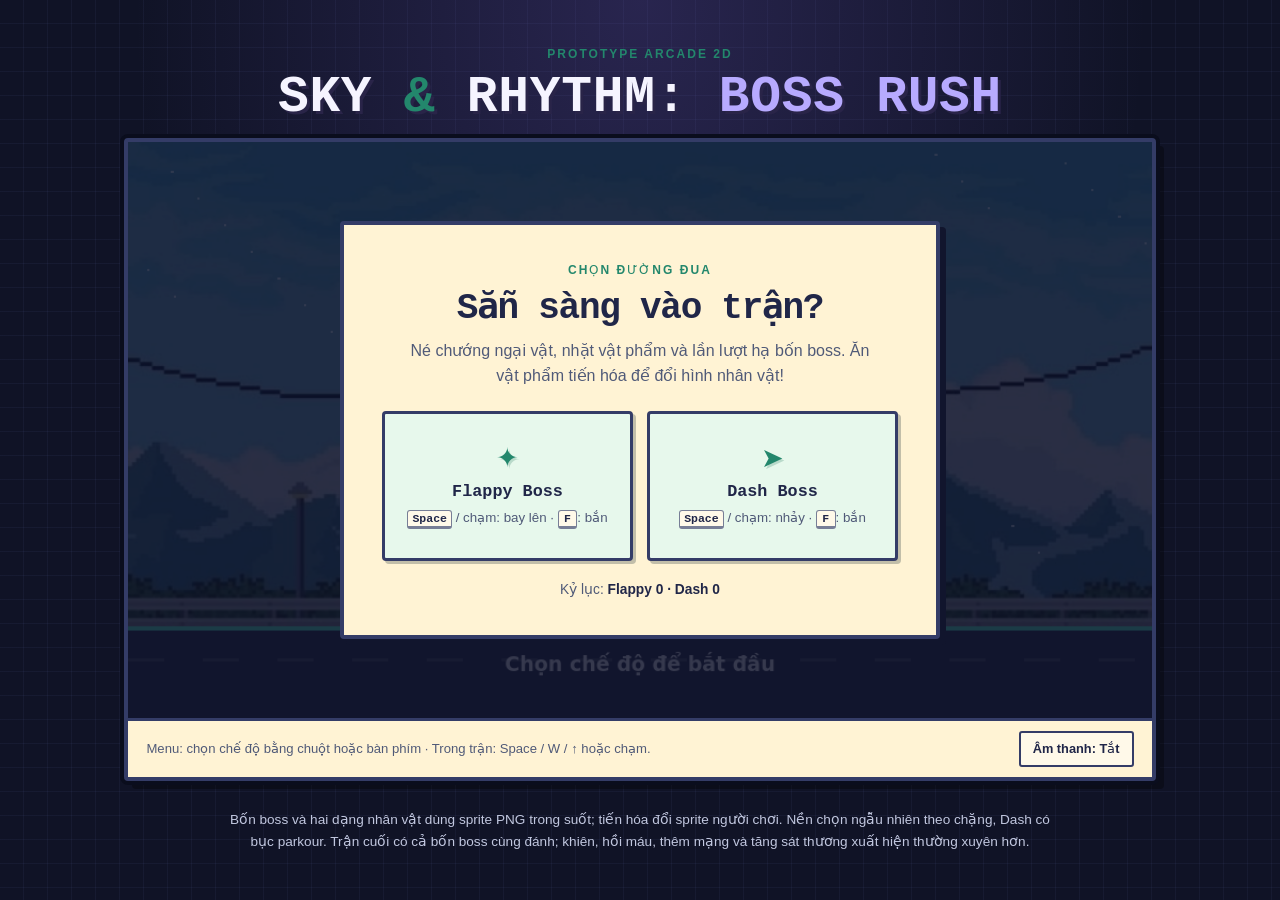
==== commit 1f6b9635: "v9 + v4 game" ====
--- a/du an game/game.html
+++ b/du an game/game.html
@@ -85,9 +85,8 @@
         </section>
 
         <p class="prototype-note">
-            Bốn boss và hai dạng nhân vật dùng ảnh PNG đã tách nền; vật phẩm tiến hóa đổi nhân vật trong lượt chơi.
-            Mỗi lần gặp boss có nền ngẫu nhiên; Dash có bậc parkour, còn boss mạnh dần với nhiều mẫu đạn và vùng cảnh báo.
-            Các power-up ngoài khiên và tiến hóa vẫn có thể được bổ sung sau.
+        Bốn boss và hai dạng nhân vật dùng sprite PNG trong suốt; tiến hóa đổi sprite người chơi. Nền chọn ngẫu nhiên theo chặng, Dash có bục parkour.
+        Trận cuối có cả bốn boss cùng đánh; khiên, hồi máu, thêm mạng và tăng sát thương xuất hiện thường xuyên hơn.
         </p>
     </main>
 
@@ -149,7 +148,7 @@
             { name: "Mèo Bóng Đêm", sprite: "boss1", health: 12, size: 150, attackInterval: 2.05, attack: "shadow-lance", attackName: "Ảnh thương", projectileSpeed: 330 },
             { name: "Gà Mèo Hỏa", sprite: "boss2", health: 18, size: 174, attackInterval: 1.7, attack: "ember-fan", attackName: "Quạt lửa", projectileSpeed: 365 },
             { name: "Mèo Hổ", sprite: "boss3", health: 27, size: 202, attackInterval: 1.35, attack: "tiger-cross", attackName: "Hổ trảo chữ thập", projectileSpeed: 400 },
-            { name: "Báo Tuyết", sprite: "boss4", health: 40.5, size: 232, attackInterval: 1.05, attack: "blizzard-ring", attackName: "Bão tuyết tám hướng", projectileSpeed: 430 }
+            { name: "Báo Tuyết", sprite: "boss4", health: 40.5, size: 232, attackInterval: 1.05, attack: "blizzard-ring", attackName: "Bão tuyết biến chiêu", projectileSpeed: 430 }
         ];
         const stageObstacleCounts = [8, 10, 12, 14];
         const PLAYER_SPRITE = [
@@ -207,12 +206,15 @@
                 this.height = 42;
                 this.velocityY = 0;
                 this.health = 3;
+                this.maxHealth = 3;
                 this.shield = false;
                 this.evolved = false;
                 this.invulnerable = 0;
                 this.jumpHeld = false;
                 this.onGround = mode === "dash";
                 this.shotCooldown = 0;
+                this.damageMultiplier = 1;
+                this.damageBoostTimer = 0;
             }
 
             flap() {
@@ -226,6 +228,8 @@
             update(dt, engine) {
                 this.invulnerable = Math.max(0, this.invulnerable - dt);
                 this.shotCooldown -= dt;
+                this.damageBoostTimer = Math.max(0, this.damageBoostTimer - dt);
+                if (this.damageBoostTimer === 0) this.damageMultiplier = 1;
                 if (this.mode === "flappy") {
                     this.velocityY += 980 * dt;
                     this.y += this.velocityY * dt;
@@ -257,7 +261,13 @@
                     if (this.onGround && this.jumpHeld) this.flap();
                 }
                 if (this.shotCooldown <= 0) {
-                    engine.projectiles.push(new Projectile(this.x + this.width, this.y + this.height / 2, 560, true));
+                    engine.projectiles.push(new Projectile(
+                        this.x + this.width,
+                        this.y + this.height / 2,
+                        560,
+                        true,
+                        { damage: this.damageMultiplier }
+                    ));
                     this.shotCooldown = 0.52;
                     engine.sound.play(680, 0.045);
                 }
@@ -452,19 +462,20 @@
         }
 
         class Boss {
-            constructor(mode, bossIndex, background) {
+            constructor(mode, bossIndex, background, formation = null) {
                 this.mode = mode;
                 this.definition = bossRoster[bossIndex];
                 this.index = bossIndex;
                 this.sprite = sprites[this.definition.sprite];
                 this.background = background;
-                this.width = this.definition.size;
-                this.height = this.definition.size;
-                this.x = WIDTH - this.width - 98;
-                this.y = mode === "flappy" ? 235 : FLOOR - this.height;
-                this.maxHealth = this.definition.health;
+                this.formation = formation;
+                this.width = this.definition.size * (formation?.scale || 1);
+                this.height = this.definition.size * (formation?.scale || 1);
+                this.x = formation?.x ?? WIDTH - this.width - 98;
+                this.y = formation?.y ?? (mode === "flappy" ? 235 : FLOOR - this.height);
+                this.maxHealth = formation?.health ?? this.definition.health;
                 this.health = this.maxHealth;
-                this.attackTimer = this.definition.attackInterval;
+                this.attackTimer = this.definition.attackInterval + (formation?.attackDelay || 0);
                 this.telegraph = 0;
                 this.attackY = this.y + this.height / 2;
                 this.attackCount = 0;
@@ -472,24 +483,29 @@
             }
 
             update(dt, engine) {
-                this.x = WIDTH - this.width - 98 + Math.sin(engine.elapsed * 0.75) * 18;
-                this.y = this.mode === "flappy"
-                    ? clamp(
-                        220 + Math.sin(engine.elapsed * (1.5 + this.index * 0.12)) * (92 - this.index * 6) - this.height / 2,
-                        48,
-                        FLOOR - this.height
-                    )
-                    : clamp(
-                        FLOOR - this.height + Math.sin(engine.elapsed * 1.1) * 8,
-                        FLOOR - this.height - 8,
-                        FLOOR - this.height
-                    );
+                if (this.formation) {
+                    this.x = this.formation.x + Math.sin(engine.elapsed * 0.8 + this.index) * 5;
+                    this.y = this.formation.y + Math.sin(engine.elapsed * 1.3 + this.index * 1.5) * 7;
+                } else {
+                    this.x = WIDTH - this.width - 98 + Math.sin(engine.elapsed * 0.75) * 18;
+                    this.y = this.mode === "flappy"
+                        ? clamp(
+                            220 + Math.sin(engine.elapsed * (1.5 + this.index * 0.12)) * (92 - this.index * 6) - this.height / 2,
+                            48,
+                            FLOOR - this.height
+                        )
+                        : clamp(
+                            FLOOR - this.height + Math.sin(engine.elapsed * 1.1) * 8,
+                            FLOOR - this.height - 8,
+                            FLOOR - this.height
+                        );
+                }
 
                 if (this.telegraph > 0) {
                     this.telegraph -= dt;
                     if (this.telegraph <= 0) {
                         this.fireAttack(engine);
-                        this.attackTimer = this.definition.attackInterval;
+                        this.attackTimer = this.definition.attackInterval * (engine.finalBossRush ? 0.72 : 1);
                         engine.shake = 0.12;
                         engine.sound.play(180, 0.16);
                     }
@@ -502,7 +518,14 @@
                             this.attackY - (this.y + this.height * 0.45),
                             engine.player.x + engine.player.width / 2 - (this.x + this.width * 0.3)
                         );
-                        if (this.definition.attack === "shadow-lance") {
+                        if (engine.finalBossRush && this.index === 3) {
+                            const pattern = this.attackCount % 3;
+                            this.attackAngles = pattern === 0
+                                ? Array.from({ length: 8 }, (_, shot) => aim + shot * Math.PI / 4)
+                                : pattern === 1
+                                    ? Array.from({ length: 9 }, (_, shot) => aim + (shot / 8 - 0.5) * 1.05)
+                                    : [aim - 0.14, aim, aim + 0.14];
+                        } else if (this.definition.attack === "shadow-lance") {
                             this.attackAngles = [aim - 0.09, aim + 0.09];
                         } else if (this.definition.attack === "ember-fan") {
                             this.attackAngles = Array.from({ length: 5 }, (_, shot) => aim + (shot / 4 - 0.5) * 0.8);
@@ -600,6 +623,7 @@
                 this.radius = style.radius || (friendly ? 6 : 9);
                 this.type = style.type || (friendly ? "shot" : "orb");
                 this.color = style.color || (friendly ? "#fff08a" : "#ff6482");
+                this.damage = style.damage || 1;
                 this.dead = false;
             }
 
@@ -683,9 +707,17 @@
             }
 
             draw(ctx) {
+                const powerUpStyles = {
+                    evolution: { color: "#ffd166", symbol: "E" },
+                    shield: { color: "#70e1ff", symbol: "S" },
+                    heal: { color: "#ff7d9d", symbol: "+" },
+                    life: { color: "#ff9f43", symbol: "♥" },
+                    damage: { color: "#c89bff", symbol: "D" }
+                };
+                const style = powerUpStyles[this.type];
                 ctx.save();
                 ctx.translate(this.x, this.y + Math.sin(this.phase) * 5);
-                ctx.fillStyle = this.type === "evolution" ? "#ffd166" : "#70e1ff";
+                ctx.fillStyle = style.color;
                 ctx.shadowColor = ctx.fillStyle;
                 ctx.shadowBlur = 16;
                 ctx.fillRect(-this.radius, -this.radius, this.radius * 2, this.radius * 2);
@@ -694,7 +726,7 @@
                 ctx.font = "bold 17px monospace";
                 ctx.textAlign = "center";
                 ctx.textBaseline = "middle";
-                ctx.fillText(this.type === "evolution" ? "E" : "S", 0, 1);
+                ctx.fillText(style.symbol, 0, 1);
                 ctx.restore();
             }
 
@@ -753,6 +785,9 @@
                 this.mode = "flappy";
                 this.player = null;
                 this.boss = null;
+                this.bosses = [];
+                this.finalBossRush = false;
+                this.finalBossMaxHealth = 0;
                 this.obstacles = [];
                 this.platforms = [];
                 this.projectiles = [];
@@ -802,6 +837,9 @@
                 this.state = "playing";
                 this.player = new Player(mode);
                 this.boss = null;
+                this.bosses = [];
+                this.finalBossRush = false;
+                this.finalBossMaxHealth = 0;
                 this.obstacles = [];
                 this.platforms = [];
                 this.projectiles = [];
@@ -812,6 +850,7 @@
                 this.spawnTimer = 0.65;
                 this.powerUpTimer = 5;
                 this.powerUpCount = 0;
+                this.lastDamageSeconds = 0;
                 this.platformTimer = 3.8;
                 this.bossIndex = 0;
                 this.stageProgress = 0;
@@ -890,15 +929,31 @@
                 for (const platform of this.platforms) platform.update(dt, speed);
                 this.platforms = this.platforms.filter((platform) => platform.x + platform.width > -10);
                 this.player.update(dt, this);
+                const damageSeconds = Math.ceil(this.player.damageBoostTimer);
+                if (damageSeconds !== this.lastDamageSeconds) {
+                    this.lastDamageSeconds = damageSeconds;
+                    this.refreshHud();
+                }
                 this.powerUpTimer -= dt;
                 if (this.powerUpTimer <= 0) {
-                    const type = !this.player.evolved && this.powerUpCount % 2 === 0 ? "evolution" : "shield";
+                    const finalFight = this.finalBossRush && this.bosses.length > 0;
+                    let type;
+                    if (finalFight) {
+                        const finalTypes = ["evolution", "shield", "heal", "life", "damage"];
+                        type = finalTypes[this.powerUpCount % finalTypes.length];
+                        if (type === "evolution" && this.player.evolved) type = "damage";
+                        if (type === "shield" && this.player.shield) type = "heal";
+                        if (type === "life" && this.player.maxHealth >= 6) type = "heal";
+                        if (type === "heal" && this.player.health >= this.player.maxHealth) {
+                            type = this.player.maxHealth < 6 ? "life" : "damage";
+                        }
+                    } else {
+                        type = !this.player.evolved && this.powerUpCount % 2 === 0 ? "evolution" : "shield";
+                    }
                     const pickupY = this.mode === "flappy" ? 160 + Math.random() * 230 : FLOOR - 95;
-                    if (type !== "shield" || !this.player.shield) {
-                        this.powerUps.push(new PowerUp(WIDTH + 20, pickupY, type));
-                    }
+                    this.powerUps.push(new PowerUp(WIDTH + 20, pickupY, type));
                     this.powerUpCount += 1;
-                    this.powerUpTimer = 8;
+                    this.powerUpTimer = finalFight ? 3.2 : 8;
                 }
                 if (!this.bossSpawned) {
                     this.spawnTimer -= dt;
@@ -943,36 +998,64 @@
                     powerUp.update(dt, speed);
                     if (this.overlaps(this.player.hitbox, powerUp.hitbox)) {
                         powerUp.dead = true;
-                        if (powerUp.type === "evolution") {
-                            this.player.evolved = true;
-                        } else {
-                            this.player.shield = true;
-                        }
-                        const pickupColor = powerUp.type === "evolution" ? "#ffd166" : "#70e1ff";
-                        this.particles.burst(powerUp.x, powerUp.y, pickupColor, 14);
+                        const effects = {
+                            evolution: () => { this.player.evolved = true; },
+                            shield: () => { this.player.shield = true; },
+                            heal: () => {
+                                this.player.health = Math.min(this.player.maxHealth, this.player.health + 1);
+                            },
+                            life: () => {
+                                this.player.maxHealth = Math.min(6, this.player.maxHealth + 1);
+                                this.player.health = Math.min(this.player.maxHealth, this.player.health + 1);
+                            },
+                            damage: () => {
+                                this.player.damageMultiplier = 1.5;
+                                this.player.damageBoostTimer = 12;
+                            }
+                        };
+                        effects[powerUp.type]();
+                        const names = {
+                            evolution: "Tiến hóa thành công! Nhân vật đã thay đổi hình dạng.",
+                            shield: "Đã nhặt khiên! Khiên hấp thụ một lần va chạm.",
+                            heal: "Hồi máu: đã khôi phục 1 điểm máu.",
+                            life: "Thêm mạng: tăng 1 máu tối đa và hồi phục 1 điểm.",
+                            damage: "Tăng sát thương 50% trong 12 giây!"
+                        };
+                        const colors = {
+                            evolution: "#ffd166", shield: "#70e1ff", heal: "#ff7d9d",
+                            life: "#ff9f43", damage: "#c89bff"
+                        };
+                        this.particles.burst(powerUp.x, powerUp.y, colors[powerUp.type], 14);
                         this.sound.play(900, 0.12);
                         this.refreshHud();
-                        ui.hint.textContent = powerUp.type === "evolution"
-                            ? "Tiến hóa thành công! Nhân vật đã thay đổi hình dạng."
-                            : "Đã nhặt khiên! Khiên hấp thụ một lần va chạm.";
+                        ui.hint.textContent = names[powerUp.type];
                     }
                 }
                 this.powerUps = this.powerUps.filter((item) => !item.dead);
 
-                if (this.boss) {
-                    this.boss.update(dt, this);
-                    ui.bossHealth.style.width = `${(this.boss.health / this.boss.maxHealth) * 100}%`;
+                for (const boss of this.bosses) {
+                    boss.update(dt, this);
+                }
+                if (this.bosses.length) {
+                    const totalHealth = this.bosses.reduce((sum, boss) => sum + boss.health, 0);
+                    const totalMaxHealth = this.finalBossRush
+                        ? this.finalBossMaxHealth
+                        : this.bosses.reduce((sum, boss) => sum + boss.maxHealth, 0);
+                    ui.bossHealth.style.width = `${(totalHealth / totalMaxHealth) * 100}%`;
                 }
 
                 for (const projectile of this.projectiles) {
                     projectile.update(dt);
-                    if (this.boss && this.overlaps(projectile.hitbox, this.boss.hitbox)) {
+                    const target = this.bosses.find((boss) => this.overlaps(projectile.hitbox, boss.hitbox));
+                    if (target) {
                         projectile.dead = true;
-                        this.boss.health -= 1;
+                        target.health = Math.max(0, target.health - projectile.damage);
                         this.particles.burst(projectile.x, projectile.y, "#fff08a", 5);
                         this.sound.play(340, 0.04);
-                        if (this.boss.health <= 0) {
-                            this.defeatBoss();
+                        if (target.health <= 0) {
+                            this.particles.burst(target.x + target.width / 2, target.y + target.height / 2, "#ba73ff", 34);
+                            this.bosses = this.bosses.filter((boss) => boss !== target);
+                            if (this.bosses.length === 0) this.defeatBoss();
                         }
                     }
                 }
@@ -991,20 +1074,46 @@
 
             spawnBoss() {
                 this.bossSpawned = true;
-                this.boss = new Boss(this.mode, this.bossIndex, this.stageBackground);
+                this.finalBossRush = this.bossIndex === bossRoster.length - 1;
+                if (this.finalBossRush) {
+                    const formation = [
+                        { x: 585, y: 82, scale: 0.72, attackDelay: 0 },
+                        { x: 760, y: 86, scale: 0.75, attackDelay: 0.3 },
+                        { x: 585, y: 270, scale: 0.78, attackDelay: 0.6 },
+                        { x: 760, y: 250, scale: 0.8, attackDelay: 0.9 }
+                    ];
+                    this.bosses = bossRoster.map((definition, index) => new Boss(
+                        this.mode,
+                        index,
+                        this.stageBackground,
+                        { ...formation[index], health: definition.health }
+                    ));
+                    this.finalBossMaxHealth = this.bosses.reduce((sum, boss) => sum + boss.maxHealth, 0);
+                    this.boss = this.bosses[3];
+                    this.powerUpTimer = 0.8;
+                } else {
+                    this.boss = new Boss(this.mode, this.bossIndex, this.stageBackground);
+                    this.bosses = [this.boss];
+                }
                 this.obstacles = [];
                 this.platforms = [];
                 ui.bossHud.hidden = false;
-                ui.bossName.textContent = `${this.boss.definition.name} (${this.bossIndex + 1}/4)`;
+                ui.bossName.textContent = this.finalBossRush
+                    ? "Đại chiến cuối · 4 boss"
+                    : `${this.boss.definition.name} (${this.bossIndex + 1}/4)`;
                 ui.bossHealth.style.width = "100%";
-                ui.hint.textContent = `Chiêu riêng: ${this.boss.definition.attackName}. Đọc hướng cảnh báo, né đạn và phản công!`;
+                ui.hint.textContent = this.finalBossRush
+                    ? "Đại chiến cuối: cả bốn boss cùng tấn công! Vật phẩm hỗ trợ xuất hiện thường xuyên hơn."
+                    : `Chiêu riêng: ${this.boss.definition.attackName}. Đọc hướng cảnh báo, né đạn và phản công!`;
                 this.sound.play(240, 0.3);
             }
 
             defeatBoss() {
                 const defeated = this.boss;
-                this.particles.burst(defeated.x + defeated.width / 2, defeated.y + defeated.height / 2, "#ba73ff", 34);
                 this.boss = null;
+                this.bosses = [];
+                this.finalBossRush = false;
+                this.finalBossMaxHealth = 0;
                 this.bossIndex += 1;
                 this.hostileProjectiles = [];
                 this.projectiles = [];
@@ -1042,10 +1151,15 @@
 
             refreshHud() {
                 ui.score.textContent = String(this.score);
-                ui.health.textContent = "♥ ".repeat(Math.max(0, this.player?.health || 0)).trim() || "0";
+                ui.health.textContent = this.player
+                    ? `♥ ${this.player.health}/${this.player.maxHealth}`
+                    : "0";
                 const upgrades = [];
                 if (this.player?.shield) upgrades.push("Khiên");
                 if (this.player?.evolved) upgrades.push("Tiến hóa");
+                if (this.player?.damageBoostTimer > 0) {
+                    upgrades.push(`Sát thương ${Math.ceil(this.player.damageBoostTimer)}s`);
+                }
                 ui.shield.textContent = upgrades.join(" + ") || "Chưa có";
             }
 
@@ -1093,7 +1207,7 @@
                 for (const powerUp of this.powerUps) powerUp.draw(context);
                 for (const projectile of this.projectiles) projectile.draw(context);
                 for (const projectile of this.hostileProjectiles) projectile.draw(context);
-                if (this.boss) this.boss.draw(context);
+                for (const boss of this.bosses) boss.draw(context);
                 if (this.player) this.player.draw(context, this.elapsed);
                 this.particles.draw(context);
                 if (this.state === "menu") {
@@ -1120,7 +1234,13 @@
 
             handleShoot() {
                 if (this.state === "playing") {
-                    this.projectiles.push(new Projectile(this.player.x + this.player.width, this.player.y + this.player.height / 2, 650, true));
+                    this.projectiles.push(new Projectile(
+                        this.player.x + this.player.width,
+                        this.player.y + this.player.height / 2,
+                        650,
+                        true,
+                        { damage: this.player.damageMultiplier }
+                    ));
                     this.sound.play(820, 0.05);
                 }
             }
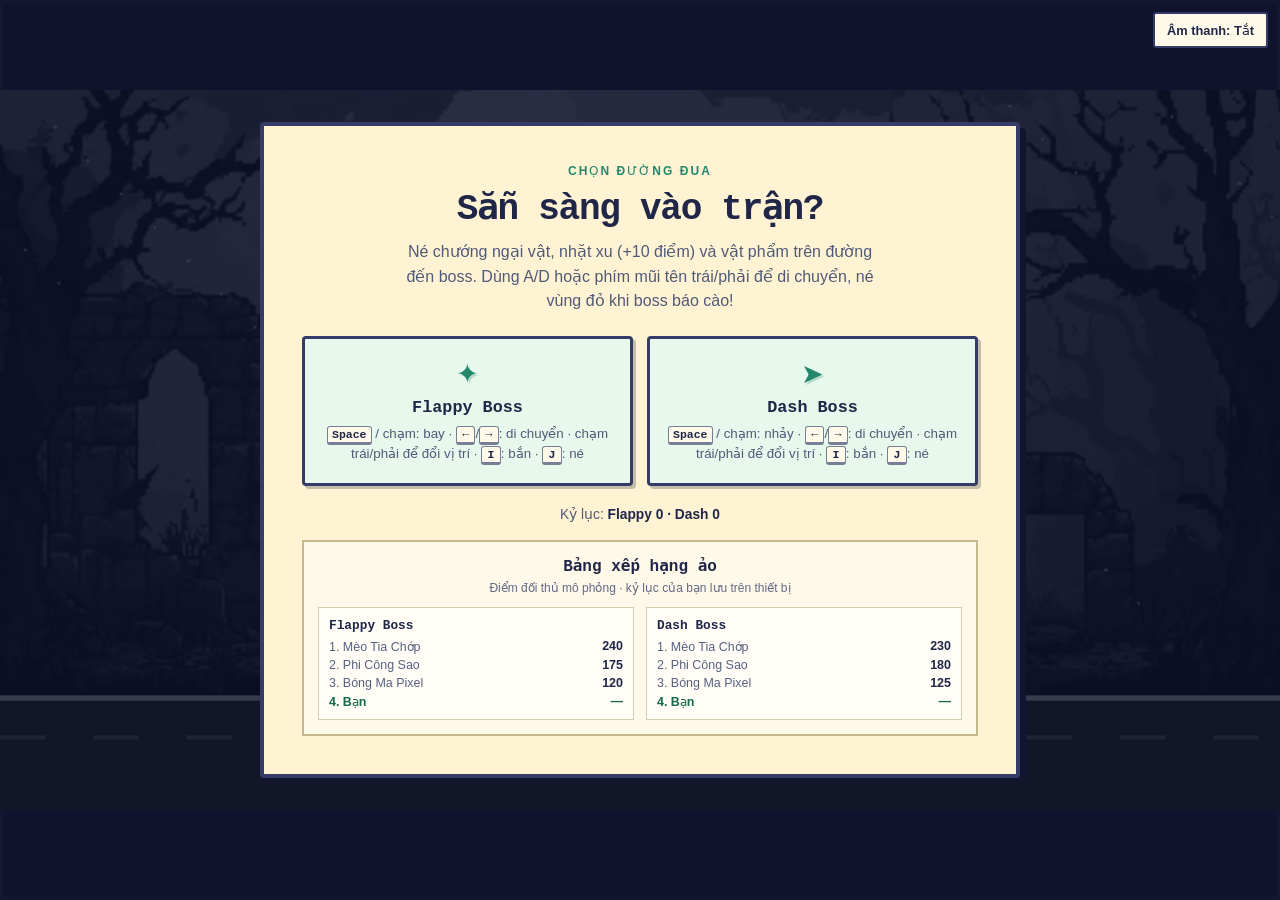
==== commit 59d140e2: "v11 v5 game bản cập nhật lớn" ====
--- a/du an game/game.html
+++ b/du an game/game.html
@@ -42,25 +42,51 @@
 
             <div class="canvas-wrap">
                 <canvas id="game-canvas" width="960" height="540" aria-label="Màn hình chơi game"></canvas>
+                <button class="sound-button" id="sound-button" type="button" aria-pressed="false">Âm thanh: Tắt</button>
+                <div class="claw-controls" id="claw-controls" role="group" aria-label="Điều khiển né đòn cào" hidden>
+                    <button class="claw-control-button" id="claw-left" type="button" aria-label="Di chuyển sang trái">←</button>
+                    <button class="claw-control-button" id="claw-right" type="button" aria-label="Di chuyển sang phải">→</button>
+                </div>
+                <button class="dodge-control-button" id="dodge-button" type="button" aria-label="Né đòn" hidden>J</button>
+                <div class="flight-controls" id="flight-controls" role="group" aria-label="Điều khiển bay bốn hướng" hidden>
+                    <button class="flight-control-button flight-up" type="button" data-flight-direction="moveUp" aria-label="Bay lên">↑</button>
+                    <button class="flight-control-button flight-left" type="button" data-flight-direction="moveLeft" aria-label="Bay sang trái">←</button>
+                    <button class="flight-control-button flight-down" type="button" data-flight-direction="moveDown" aria-label="Bay xuống">↓</button>
+                    <button class="flight-control-button flight-right" type="button" data-flight-direction="moveRight" aria-label="Bay sang phải">→</button>
+                </div>
 
                 <section class="screen start-screen" id="start-screen">
                     <div class="screen-card">
                         <p class="eyebrow">Chọn đường đua</p>
                         <h2>Sẵn sàng vào trận?</h2>
-                        <p class="screen-copy">Né chướng ngại vật, nhặt vật phẩm và lần lượt hạ bốn boss. Ăn vật phẩm tiến hóa để đổi hình nhân vật!</p>
+                        <p class="screen-copy">Né chướng ngại vật, nhặt xu (+10 điểm) và vật phẩm trên đường đến boss. Dùng A/D hoặc phím mũi tên trái/phải để di chuyển, né vùng đỏ khi boss báo cào!</p>
                         <div class="mode-buttons">
                             <button class="mode-button" type="button" data-mode="flappy">
                                 <span class="mode-icon" aria-hidden="true">✦</span>
                                 <strong>Flappy Boss</strong>
-                                <small><kbd>Space</kbd> / chạm: bay lên · <kbd>F</kbd>: bắn</small>
+                                <small><kbd>Space</kbd> / chạm: bay · <kbd>←</kbd>/<kbd>→</kbd>: di chuyển · chạm trái/phải để đổi vị trí · <kbd>I</kbd>: bắn · <kbd>J</kbd>: né</small>
                             </button>
                             <button class="mode-button" type="button" data-mode="dash">
                                 <span class="mode-icon" aria-hidden="true">➤</span>
                                 <strong>Dash Boss</strong>
-                                <small><kbd>Space</kbd> / chạm: nhảy · <kbd>F</kbd>: bắn</small>
+                                <small><kbd>Space</kbd> / chạm: nhảy · <kbd>←</kbd>/<kbd>→</kbd>: di chuyển · chạm trái/phải để đổi vị trí · <kbd>I</kbd>: bắn · <kbd>J</kbd>: né</small>
                             </button>
                         </div>
                         <p class="best-score">Kỷ lục: <span id="menu-best">Flappy 0 · Dash 0</span></p>
+                        <section class="leaderboard" aria-labelledby="leaderboard-title">
+                            <h3 id="leaderboard-title">Bảng xếp hạng ảo</h3>
+                            <p class="leaderboard-note">Điểm đối thủ mô phỏng · kỷ lục của bạn lưu trên thiết bị</p>
+                            <div class="leaderboard-modes">
+                                <div class="leaderboard-mode">
+                                    <h4>Flappy Boss</h4>
+                                    <ol id="flappy-leaderboard" aria-label="Xếp hạng Flappy Boss"></ol>
+                                </div>
+                                <div class="leaderboard-mode">
+                                    <h4>Dash Boss</h4>
+                                    <ol id="dash-leaderboard" aria-label="Xếp hạng Dash Boss"></ol>
+                                </div>
+                            </div>
+                        </section>
                     </div>
                 </section>
 
@@ -79,16 +105,23 @@
             </div>
 
             <footer class="game-footer">
-                <p id="control-hint">Menu: chọn chế độ bằng chuột hoặc bàn phím · Trong trận: Space / W / ↑ hoặc chạm.</p>
-                <button class="sound-button" id="sound-button" type="button" aria-pressed="false">Âm thanh: Tắt</button>
+                <p id="control-hint">Menu: chọn chế độ bằng chuột hoặc bàn phím · Trong trận: Space / W / ↑ hoặc chạm · I: bắn · J: né.</p>
             </footer>
         </section>
 
         <p class="prototype-note">
         Bốn boss và hai dạng nhân vật dùng sprite PNG trong suốt; tiến hóa đổi sprite người chơi. Nền chọn ngẫu nhiên theo chặng, Dash có bục parkour.
-        Trận cuối có cả bốn boss cùng đánh; khiên, hồi máu, thêm mạng và tăng sát thương xuất hiện thường xuyên hơn.
+        Mỗi chặng dẫn đến boss dài 10, 15, 20 và 25 giây; xu vàng xuất hiện trên đường, mỗi xu tăng 10 điểm. Bảng xếp hạng ảo so điểm cao nhất với các đối thủ mô phỏng.
+        Di chuyển trái/phải để vào vùng xanh an toàn khi boss mèo chuẩn bị cào rộng.
+        Đại chiến cuối điều phối từng boss ra đòn lần lượt, với cảnh báo dài hơn và đạn chậm hơn để người chơi có thời gian né.
+        Khiên, hồi máu, thêm mạng và tăng sát thương xuất hiện thường xuyên hơn.
         </p>
     </main>
+    <aside class="orientation-prompt" id="orientation-prompt" role="status" aria-live="polite">
+        <span class="orientation-icon" aria-hidden="true">↻</span>
+        <strong>Hãy xoay thiết bị sang ngang</strong>
+        <span>Trò chơi được tối ưu cho màn hình ngang, nhưng vẫn chơi được khi thiết bị không hỗ trợ xoay tự động.</span>
+    </aside>
 
     <script>
         "use strict";
@@ -112,13 +145,34 @@
             menuBest: document.querySelector("#menu-best"),
             hint: document.querySelector("#control-hint"),
             soundButton: document.querySelector("#sound-button"),
-            pauseButton: document.querySelector("#pause-button")
+            pauseButton: document.querySelector("#pause-button"),
+            clawControls: document.querySelector("#claw-controls"),
+            clawLeft: document.querySelector("#claw-left"),
+            clawRight: document.querySelector("#claw-right"),
+            dodgeButton: document.querySelector("#dodge-button"),
+            flightControls: document.querySelector("#flight-controls"),
+            flightButtons: [...document.querySelectorAll("[data-flight-direction]")],
+            orientationPrompt: document.querySelector("#orientation-prompt")
         };
 
         const WIDTH = canvas.width;
         const HEIGHT = canvas.height;
         const FLOOR = 454;
+        const touchDevice = window.matchMedia("(pointer: coarse)").matches || navigator.maxTouchPoints > 0;
+        document.querySelector(".game-shell").classList.toggle("touch-device", touchDevice);
         const STORAGE_KEY = "skyRhythmBossRushBest";
+        const virtualRivals = {
+            flappy: [
+                { name: "Mèo Tia Chớp", score: 240 },
+                { name: "Phi Công Sao", score: 175 },
+                { name: "Bóng Ma Pixel", score: 120 }
+            ],
+            dash: [
+                { name: "Mèo Tia Chớp", score: 230 },
+                { name: "Phi Công Sao", score: 180 },
+                { name: "Bóng Ma Pixel", score: 125 }
+            ]
+        };
         const clamp = (value, min, max) => Math.max(min, Math.min(max, value));
         const spriteFiles = {
             player: "player.png",
@@ -145,12 +199,50 @@
             return image;
         });
         const bossRoster = [
-            { name: "Mèo Bóng Đêm", sprite: "boss1", health: 12, size: 150, attackInterval: 2.05, attack: "shadow-lance", attackName: "Ảnh thương", projectileSpeed: 330 },
-            { name: "Gà Mèo Hỏa", sprite: "boss2", health: 18, size: 174, attackInterval: 1.7, attack: "ember-fan", attackName: "Quạt lửa", projectileSpeed: 365 },
-            { name: "Mèo Hổ", sprite: "boss3", health: 27, size: 202, attackInterval: 1.35, attack: "tiger-cross", attackName: "Hổ trảo chữ thập", projectileSpeed: 400 },
-            { name: "Báo Tuyết", sprite: "boss4", health: 40.5, size: 232, attackInterval: 1.05, attack: "blizzard-ring", attackName: "Bão tuyết biến chiêu", projectileSpeed: 430 }
+            { name: "Mèo Bóng Đêm", sprite: "boss1", health: 12, size: 150, attackInterval: 2.05, attack: "shadow-lance", attackName: "Ảnh trụ · Thập tự ảnh · Quỹ đạo bóng · Sóng bóng tối · Cào rộng", projectileSpeed: 330 },
+            { name: "Gà Mèo Hỏa", sprite: "boss2", health: 18, size: 174, attackInterval: 1.7, attack: "ember-fan", attackName: "Mưa thiên thạch · Tường lửa · Hỏa trụ · Bùng nổ · Cào dung nham", projectileSpeed: 365 },
+            { name: "Mèo Hổ", sprite: "boss3", health: 27, size: 202, attackInterval: 1.35, attack: "tiger-cross", attackName: "Tam liên trảo · Vồ mồi · Thập tự trảo · Địa chấn · Song trảo", projectileSpeed: 400 },
+            { name: "Báo Tuyết", sprite: "boss4", health: 40.5, size: 232, attackInterval: 1.05, attack: "blizzard-ring", attackName: "Mảnh băng · Lốc tuyết · Hàn băng · Quét băng · Băng trảo", projectileSpeed: 430 }
         ];
-        const stageObstacleCounts = [8, 10, 12, 14];
+        const bossAttackSets = [
+            [
+                { id: "shadow-lanes", label: "ẢNH TRỤ", shape: "lanes", color: "#b076ff" },
+                { id: "shadow-cross", label: "THẬP TỰ ẢNH", shape: "cross", color: "#9b6cff" },
+                { id: "shadow-orbs", label: "QUỸ ĐẠO BÓNG", shape: "orbs", color: "#c89bff" },
+                { id: "shadow-wave", label: "SÓNG BÓNG TỐI", shape: "horizontal", color: "#8a5cff" },
+                { id: "shadow-claw", label: "CÀO XÉ BÓNG", shape: "claw", color: "#ff6482" }
+            ],
+            [
+                { id: "ember-meteors", label: "MƯA THIÊN THẠCH", shape: "lanes", color: "#ff9b45" },
+                { id: "ember-wall", label: "TƯỜNG LỬA", shape: "wall", color: "#ff623e" },
+                { id: "ember-eruption", label: "HỎA TRỤ PHUN TRÀO", shape: "eruptions", color: "#ffd166" },
+                { id: "ember-burst", label: "BÙNG NỔ HỎA CẦU", shape: "orbs", color: "#ff7448" },
+                { id: "ember-maw", label: "HỌNG DUNG NHAM", shape: "blast", color: "#ff483f" }
+            ],
+            [
+                { id: "tiger-fan", label: "HỔ TRẢO TAM LIÊN", shape: "fan", color: "#f5d14c" },
+                { id: "tiger-pounce", label: "MÃNH HỔ VỒ MỒI", shape: "horizontal", color: "#ed9e31" },
+                { id: "tiger-cross", label: "THẬP TỰ HỔ TRẢO", shape: "cross", color: "#ffbf45" },
+                { id: "tiger-shockwave", label: "ĐỊA CHẤN HỔ VƯƠNG", shape: "floor", color: "#e88430" },
+                { id: "tiger-double-claw", label: "SONG TRẢO XÉ GIÓ", shape: "slashes", color: "#ff784b" }
+            ],
+            [
+                { id: "blizzard-shards", label: "BÃO MẢNH BĂNG", shape: "lanes", color: "#6fe9ff" },
+                { id: "blizzard-vortex", label: "LỐC TUYẾT", shape: "orbs", color: "#9bdfff" },
+                { id: "blizzard-frost", label: "HÀN BĂNG MẶT ĐẤT", shape: "floor", color: "#7bbaff" },
+                { id: "blizzard-sweep", label: "QUÉT BĂNG NGANG", shape: "horizontal", color: "#d0f7ff" },
+                { id: "blizzard-claw", label: "BĂNG TRẢO TOÀN DIỆN", shape: "double-horizontal", color: "#b5f5ff" }
+            ]
+        ];
+        const stagePalettes = [
+            { ground: "#24102f", groundLine: "#ef68b5", hazard: "#873f73", hazardEdge: "#ff9ed7", hazardLight: "#ffd1eb", platform: "#542e69", platformTop: "#ff91d2", glow: "#ff77bd" },
+            { ground: "#10254b", groundLine: "#64d9ff", hazard: "#245394", hazardEdge: "#8ceaff", hazardLight: "#d4fbff", platform: "#24578a", platformTop: "#8ceaff", glow: "#59dfff" },
+            { ground: "#173d3a", groundLine: "#c5d85d", hazard: "#53763d", hazardEdge: "#e5f58a", hazardLight: "#f8ffd1", platform: "#47704b", platformTop: "#d4e66a", glow: "#a9d65c" },
+            { ground: "#292929", groundLine: "#d1d1d1", hazard: "#666666", hazardEdge: "#e8e8e8", hazardLight: "#ffffff", platform: "#4b4b4b", platformTop: "#dddddd", glow: "#c9c9c9" }
+        ];
+        const FINAL_BOSS_HEALTH = [100, 600, 1100, 1600];
+        const FINAL_GIANT_HEALTH = 100000;
+        const stageDurations = [10, 15, 20, 25];
         const PLAYER_SPRITE = [
             "....OO....",
             "...OHHO...",
@@ -204,39 +296,125 @@
                 this.y = mode === "flappy" ? 255 : FLOOR - 48;
                 this.width = 42;
                 this.height = 42;
+                this.moveLeft = false;
+                this.moveRight = false;
+                this.moveUp = false;
+                this.moveDown = false;
                 this.velocityY = 0;
                 this.health = 3;
                 this.maxHealth = 3;
                 this.shield = false;
                 this.evolved = false;
+                this.finalEvolution = false;
                 this.invulnerable = 0;
+                this.dodgeCooldown = 0;
+                this.dodgeTimer = 0;
+                this.dodgeDirectionX = -1;
+                this.dodgeDirectionY = 0;
                 this.jumpHeld = false;
                 this.onGround = mode === "dash";
                 this.shotCooldown = 0;
+                this.swordCooldown = 0;
+                this.beamCooldown = 0;
                 this.damageMultiplier = 1;
                 this.damageBoostTimer = 0;
             }
 
             flap() {
                 if (this.mode === "flappy") this.velocityY = -390;
+                else if (this.finalEvolution) {
+                    this.velocityY = -390;
+                    this.onGround = false;
+                }
                 else if (this.onGround) {
                     this.velocityY = -570;
                     this.onGround = false;
                 }
             }
 
+            dodge() {
+                if (this.dodgeCooldown > 0) return false;
+                let directionX = Number(this.moveRight) - Number(this.moveLeft);
+                let directionY = this.finalEvolution
+                    ? Number(this.moveDown) - Number(this.moveUp)
+                    : 0;
+                if (directionX === 0 && directionY === 0) directionX = -1;
+                const directionLength = Math.hypot(directionX, directionY) || 1;
+                this.dodgeDirectionX = directionX / directionLength;
+                this.dodgeDirectionY = directionY / directionLength;
+                this.dodgeTimer = 0.24;
+                this.dodgeCooldown = 1.35;
+                this.invulnerable = Math.max(this.invulnerable, 0.42);
+                return true;
+            }
+
+            shoot(engine, velocityX, type = "normal") {
+                const evolvedShot = this.evolved;
+                const projectileType = type === "beam" ? "screen-beam"
+                    : type === "sword" ? "sword-wave"
+                        : this.finalEvolution ? "rainbow-shot" : evolvedShot ? "tornado" : "shot";
+                const damage = type === "beam" ? 1000
+                    : this.finalEvolution ? 36 * this.damageMultiplier
+                        : this.damageMultiplier * (evolvedShot ? 2 : 1);
+                engine.projectiles.push(new Projectile(
+                    this.x + this.width,
+                    this.y + this.height / 2,
+                    velocityX,
+                    true,
+                    {
+                        damage: type === "sword" ? 18 * this.damageMultiplier : damage,
+                        radius: type === "beam" ? HEIGHT : type === "sword" ? 16 : evolvedShot ? 12 : 6,
+                        duration: type === "beam" ? 0.28 : undefined,
+                        type: projectileType,
+                        color: this.finalEvolution ? "#fff08a" : evolvedShot ? "#8de9ff" : "#fff08a"
+                    }
+                ));
+                engine.sound.play(type === "beam" ? 980 : evolvedShot ? 520 : 680, 0.06);
+            }
+
             update(dt, engine) {
                 this.invulnerable = Math.max(0, this.invulnerable - dt);
+                this.dodgeCooldown = Math.max(0, this.dodgeCooldown - dt);
+                this.dodgeTimer = Math.max(0, this.dodgeTimer - dt);
                 this.shotCooldown -= dt;
+                this.swordCooldown -= dt;
+                this.beamCooldown -= dt;
                 this.damageBoostTimer = Math.max(0, this.damageBoostTimer - dt);
                 if (this.damageBoostTimer === 0) this.damageMultiplier = 1;
-                if (this.mode === "flappy") {
+                let horizontalDirection = Number(this.moveRight) - Number(this.moveLeft);
+                let verticalDirection = Number(this.moveDown) - Number(this.moveUp);
+                if (this.finalEvolution) {
+                    const directionLength = Math.hypot(horizontalDirection, verticalDirection) || 1;
+                    horizontalDirection /= directionLength;
+                    verticalDirection /= directionLength;
+                }
+                const moveSpeed = this.dodgeTimer > 0 ? 760 : 310;
+                const dodgeX = this.dodgeTimer > 0 ? this.dodgeDirectionX : 0;
+                const dodgeY = this.dodgeTimer > 0 ? this.dodgeDirectionY : 0;
+                this.x = clamp(
+                    this.x + (horizontalDirection * 310 + dodgeX * moveSpeed) * dt,
+                    28,
+                    WIDTH * 0.52 - this.width
+                );
+                if (this.finalEvolution) {
+                    this.y = clamp(
+                        this.y + (verticalDirection * 310 + dodgeY * moveSpeed) * dt,
+                        20,
+                        FLOOR - this.height
+                    );
+                    this.velocityY = 0;
+                    this.onGround = false;
+                } else if (this.mode === "flappy") {
                     this.velocityY += 980 * dt;
                     this.y += this.velocityY * dt;
                     this.y = clamp(this.y, 20, FLOOR - this.height);
                 } else {
                     const previousBottom = this.y + this.height;
-                    this.velocityY += 1500 * dt;
+                    if (this.finalEvolution && this.jumpHeld) {
+                        this.velocityY = Math.max(-440, this.velocityY - 2400 * dt);
+                    } else {
+                        this.velocityY += 1500 * dt;
+                    }
                     this.y += this.velocityY * dt;
                     this.onGround = false;
                     if (this.velocityY >= 0) {
@@ -258,18 +436,23 @@
                         this.velocityY = 0;
                         this.onGround = true;
                     }
+                    if (this.finalEvolution && this.y < 20) {
+                        this.y = 20;
+                        this.velocityY = Math.max(0, this.velocityY);
+                    }
                     if (this.onGround && this.jumpHeld) this.flap();
                 }
                 if (this.shotCooldown <= 0) {
-                    engine.projectiles.push(new Projectile(
-                        this.x + this.width,
-                        this.y + this.height / 2,
-                        560,
-                        true,
-                        { damage: this.damageMultiplier }
-                    ));
-                    this.shotCooldown = 0.52;
-                    engine.sound.play(680, 0.045);
+                    this.shoot(engine, 560);
+                    this.shotCooldown = this.finalEvolution ? 0.16 : 0.52;
+                }
+                if (this.finalEvolution && this.swordCooldown <= 0) {
+                    this.shoot(engine, 620, "sword");
+                    this.swordCooldown = 0.58;
+                }
+                if (this.finalEvolution && this.beamCooldown <= 0) {
+                    this.shoot(engine, 900, "beam");
+                    this.beamCooldown = 4;
                 }
             }
 
@@ -290,6 +473,7 @@
                     const drawHeight = sprite.naturalHeight * scale;
                     ctx.imageSmoothingEnabled = false;
                     ctx.drawImage(sprite, -drawWidth / 2, -drawHeight / 2, drawWidth, drawHeight);
+                    if (this.finalEvolution) this.drawRainbowSword(ctx, time);
                     ctx.restore();
                     return;
                 }
@@ -331,6 +515,36 @@
                         );
                     }
                 }
+                if (this.finalEvolution) this.drawRainbowSword(ctx, time);
+                ctx.restore();
+            }
+
+            drawRainbowSword(ctx, time) {
+                ctx.save();
+                ctx.translate(this.width * 0.3, this.height * 0.12);
+                ctx.rotate(-0.55 + Math.sin(time * 8) * 0.06);
+                const blade = ctx.createLinearGradient(0, -22, 0, 15);
+                blade.addColorStop(0, "#ff6d9d");
+                blade.addColorStop(0.25, "#ffd166");
+                blade.addColorStop(0.5, "#a9f58c");
+                blade.addColorStop(0.75, "#70e1ff");
+                blade.addColorStop(1, "#bd8bff");
+                ctx.shadowColor = "#fff";
+                ctx.shadowBlur = 12;
+                ctx.fillStyle = blade;
+                ctx.beginPath();
+                ctx.moveTo(-3, 10);
+                ctx.lineTo(-2, -19);
+                ctx.lineTo(0, -27);
+                ctx.lineTo(3, -19);
+                ctx.lineTo(4, 10);
+                ctx.closePath();
+                ctx.fill();
+                ctx.shadowBlur = 0;
+                ctx.fillStyle = "#fff1bd";
+                ctx.fillRect(-7, 9, 15, 3);
+                ctx.fillStyle = "#9c5c37";
+                ctx.fillRect(-2, 12, 4, 8);
                 ctx.restore();
             }
 
@@ -340,7 +554,7 @@
         }
 
         class Obstacle {
-            constructor(mode, x, gapY = 270, stage = 0) {
+            constructor(mode, x, gapY = 270, stage = 0, theme = stagePalettes[0]) {
                 this.mode = mode;
                 this.x = x;
                 this.passed = false;
@@ -348,6 +562,7 @@
                 this.gapY = gapY;
                 this.gap = mode === "flappy" ? Math.max(152, 176 - stage * 8) : 0;
                 this.height = mode === "flappy" ? gapY - this.gap / 2 : 46 + stage * 7;
+                this.theme = theme;
             }
 
             update(dt, speed) {
@@ -357,11 +572,11 @@
             draw(ctx) {
                 if (this.mode === "flappy") {
                     const bottomY = this.gapY + this.gap / 2;
-                    this.drawForestPillar(ctx, this.x, 0, this.width, this.height, false);
-                    this.drawForestPillar(ctx, this.x, bottomY, this.width, FLOOR - bottomY, true);
+                    this.drawForestPillar(ctx, this.x, 0, this.width, this.height, false, this.theme);
+                    this.drawForestPillar(ctx, this.x, bottomY, this.width, FLOOR - bottomY, true, this.theme);
                 } else {
-                    ctx.fillStyle = "#ff7189";
-                    ctx.strokeStyle = "#ffc1b7";
+                    ctx.fillStyle = this.theme.hazard;
+                    ctx.strokeStyle = this.theme.hazardEdge;
                     ctx.lineWidth = 3;
                     ctx.beginPath();
                     ctx.moveTo(this.x, FLOOR);
@@ -370,39 +585,39 @@
                     ctx.closePath();
                     ctx.fill();
                     ctx.stroke();
-                    ctx.fillStyle = "#ffd166";
+                    ctx.fillStyle = this.theme.hazardLight;
                     ctx.beginPath();
                     ctx.moveTo(this.x + this.width * 0.38, FLOOR - this.height * 0.55);
                     ctx.lineTo(this.x + this.width / 2, FLOOR - this.height + 5);
                     ctx.lineTo(this.x + this.width * 0.62, FLOOR - this.height * 0.55);
                     ctx.closePath();
                     ctx.fill();
-                    ctx.fillStyle = "#9c416e";
+                    ctx.fillStyle = this.theme.ground;
                     ctx.fillRect(this.x + 5, FLOOR - 7, this.width - 10, 4);
                 }
             }
 
-            drawForestPillar(ctx, x, y, width, height, fromFloor) {
+            drawForestPillar(ctx, x, y, width, height, fromFloor, theme) {
                 if (height <= 0) return;
                 const edge = Math.min(7, width / 8);
                 const bodyHeight = Math.max(0, height - 7);
-                ctx.fillStyle = "#251936";
+                ctx.fillStyle = theme.ground;
                 ctx.fillRect(x, y, width, bodyHeight);
-                ctx.fillStyle = "#4b2858";
+                ctx.fillStyle = theme.hazard;
                 ctx.fillRect(x + edge, y, width - edge * 2, bodyHeight);
-                ctx.fillStyle = "#8b3c78";
+                ctx.fillStyle = theme.hazardEdge;
                 ctx.fillRect(x + edge, y, 5, bodyHeight);
-                ctx.fillStyle = "#f06b9e";
+                ctx.fillStyle = theme.glow;
                 ctx.fillRect(x + edge + 5, y, 2, bodyHeight);
-                ctx.fillStyle = "#301b48";
+                ctx.fillStyle = theme.ground;
                 ctx.fillRect(x + width - edge - 5, y, 5, bodyHeight);
 
                 const capY = fromFloor ? y : y + bodyHeight;
-                ctx.fillStyle = "#f28bb1";
+                ctx.fillStyle = theme.hazardEdge;
                 ctx.fillRect(x - 5, capY, width + 10, 7);
-                ctx.fillStyle = "#ffc1b7";
+                ctx.fillStyle = theme.hazardLight;
                 ctx.fillRect(x - 5, capY, width + 10, 2);
-                ctx.fillStyle = "#74305f";
+                ctx.fillStyle = theme.hazard;
                 ctx.fillRect(x - 8, capY + 5, width + 16, 5);
 
                 ctx.save();
@@ -412,12 +627,12 @@
                 for (let row = 0, tileY = y + 14; tileY < y + bodyHeight - 4; row++, tileY += 24) {
                     const offset = row % 2 ? 10 : 0;
                     for (let tileX = x + edge + 10 + offset; tileX < x + width - edge - 8; tileX += 24) {
-                        ctx.fillStyle = row % 2 ? "#64315d" : "#713562";
+                        ctx.fillStyle = row % 2 ? theme.hazard : theme.ground;
                         ctx.fillRect(tileX, tileY, 15, 3);
                     }
                 }
                 ctx.restore();
-                ctx.fillStyle = "#ffcb91";
+                ctx.fillStyle = theme.hazardLight;
                 ctx.fillRect(x + width / 2, y + 18, 3, 3);
             }
 
@@ -434,11 +649,12 @@
         }
 
         class Platform {
-            constructor(x, y, width = 106, height = 16) {
+            constructor(x, y, width = 106, height = 16, theme = stagePalettes[0]) {
                 this.x = x;
                 this.y = y;
                 this.width = width;
                 this.height = height;
+                this.theme = theme;
             }
 
             update(dt, speed) {
@@ -446,16 +662,16 @@
             }
 
             draw(ctx) {
-                ctx.fillStyle = "#29254a";
+                ctx.fillStyle = this.theme.ground;
                 ctx.fillRect(this.x, this.y, this.width, this.height);
-                ctx.fillStyle = "#b69bff";
+                ctx.fillStyle = this.theme.platformTop;
                 ctx.fillRect(this.x, this.y, this.width, 5);
-                ctx.fillStyle = "#70e1d0";
+                ctx.fillStyle = this.theme.hazardLight;
                 ctx.fillRect(this.x + 6, this.y + 5, this.width - 12, 3);
-                ctx.fillStyle = "#7466a7";
+                ctx.fillStyle = this.theme.platform;
                 ctx.fillRect(this.x + 8, this.y + 8, 5, this.height - 8);
                 ctx.fillRect(this.x + this.width - 13, this.y + 8, 5, this.height - 8);
-                ctx.fillStyle = "#fff0a8";
+                ctx.fillStyle = this.theme.glow;
                 ctx.fillRect(this.x + 15, this.y + 2, 4, 2);
                 ctx.fillRect(this.x + this.width - 20, this.y + 2, 4, 2);
             }
@@ -469,83 +685,147 @@
                 this.sprite = sprites[this.definition.sprite];
                 this.background = background;
                 this.formation = formation;
+                this.giant = Boolean(formation?.giant);
+                this.attackInterval = formation?.attackInterval ?? this.definition.attackInterval;
+                this.attackStyleOrder = formation?.attackStyleOrder || bossRoster.map((_, index) => index);
                 this.width = this.definition.size * (formation?.scale || 1);
                 this.height = this.definition.size * (formation?.scale || 1);
                 this.x = formation?.x ?? WIDTH - this.width - 98;
                 this.y = formation?.y ?? (mode === "flappy" ? 235 : FLOOR - this.height);
                 this.maxHealth = formation?.health ?? this.definition.health;
                 this.health = this.maxHealth;
-                this.attackTimer = this.definition.attackInterval + (formation?.attackDelay || 0);
+                this.attackTimer = this.attackInterval + (formation?.attackDelay || 0);
                 this.telegraph = 0;
                 this.attackY = this.y + this.height / 2;
                 this.attackCount = 0;
                 this.attackAngles = [];
+                this.attackType = "projectile";
+                this.attackPattern = null;
+                this.attackZones = [];
+                this.clawSafeZone = null;
+                this.activeAttackDefinition = this.definition;
+                this.growth = formation?.initialGrowth ?? 1;
+                this.defenseActive = false;
+                this.defenseTimer = 2.7;
+                this.defenseDuration = 0;
+                this.homeX = this.x;
+                this.homeY = this.y;
             }
 
             update(dt, engine) {
-                if (this.formation) {
-                    this.x = this.formation.x + Math.sin(engine.elapsed * 0.8 + this.index) * 5;
-                    this.y = this.formation.y + Math.sin(engine.elapsed * 1.3 + this.index * 1.5) * 7;
-                } else {
-                    this.x = WIDTH - this.width - 98 + Math.sin(engine.elapsed * 0.75) * 18;
-                    this.y = this.mode === "flappy"
-                        ? clamp(
-                            220 + Math.sin(engine.elapsed * (1.5 + this.index * 0.12)) * (92 - this.index * 6) - this.height / 2,
-                            48,
-                            FLOOR - this.height
-                        )
-                        : clamp(
-                            FLOOR - this.height + Math.sin(engine.elapsed * 1.1) * 8,
-                            FLOOR - this.height - 8,
-                            FLOOR - this.height
-                        );
-                }
+                this.growth = Math.min(1, this.growth + dt * 0.7);
+                if (this.giant) {
+                    if (this.defenseActive) {
+                        this.defenseDuration -= dt;
+                        if (this.defenseDuration <= 0) this.defenseActive = false;
+                    } else {
+                        this.defenseTimer -= dt;
+                        if (this.defenseTimer <= 0) {
+                            this.defenseActive = true;
+                            this.defenseDuration = 1.35;
+                            this.defenseTimer = 5.2;
+                            engine.particles.burst(this.x + this.width / 2, this.y + this.height / 2, "#79e9ff", 22);
+                        }
+                    }
+                }
+                const stageRank = this.giant ? 4 : this.index
+                    + (engine.finalBossRush ? engine.finalSubBossIndex * 0.25 : 0);
+                const motionRate = 0.7 + stageRank * 0.1;
+                const horizontalRange = this.giant ? 48 : 25 + stageRank * 10;
+                const verticalRange = this.giant ? 30 : 20 + stageRank * 9;
+                this.x = clamp(
+                    this.homeX + Math.sin(engine.elapsed * motionRate + this.index) * horizontalRange,
+                    WIDTH * 0.52,
+                    WIDTH - this.width - 14
+                );
+                const targetY = this.homeY + Math.sin(engine.elapsed * (motionRate + 0.35) + this.index * 1.4) * verticalRange;
+                this.y = clamp(targetY, 28, FLOOR - this.height);
 
                 if (this.telegraph > 0) {
                     this.telegraph -= dt;
                     if (this.telegraph <= 0) {
                         this.fireAttack(engine);
-                        this.attackTimer = this.definition.attackInterval * (engine.finalBossRush ? 0.72 : 1);
+                        this.attackTimer = this.attackInterval;
                         engine.shake = 0.12;
-                        engine.sound.play(180, 0.16);
+                        engine.sound.play(this.attackType === "wide-claw" ? 130 : 180, 0.16);
                     }
                 } else {
                     this.attackTimer -= dt;
-                    if (this.attackTimer <= 0) {
-                        this.telegraph = 0.75;
-                        this.attackY = engine.player.y + engine.player.height / 2;
-                        const aim = Math.atan2(
-                            this.attackY - (this.y + this.height * 0.45),
-                            engine.player.x + engine.player.width / 2 - (this.x + this.width * 0.3)
-                        );
-                        if (engine.finalBossRush && this.index === 3) {
-                            const pattern = this.attackCount % 3;
-                            this.attackAngles = pattern === 0
-                                ? Array.from({ length: 8 }, (_, shot) => aim + shot * Math.PI / 4)
-                                : pattern === 1
-                                    ? Array.from({ length: 9 }, (_, shot) => aim + (shot / 8 - 0.5) * 1.05)
-                                    : [aim - 0.14, aim, aim + 0.14];
-                        } else if (this.definition.attack === "shadow-lance") {
-                            this.attackAngles = [aim - 0.09, aim + 0.09];
-                        } else if (this.definition.attack === "ember-fan") {
-                            this.attackAngles = Array.from({ length: 5 }, (_, shot) => aim + (shot / 4 - 0.5) * 0.8);
-                        } else if (this.definition.attack === "tiger-cross") {
-                            this.attackAngles = Array.from({ length: 6 }, (_, shot) => aim + shot * Math.PI / 3);
-                        } else {
-                            this.attackAngles = Array.from({ length: 8 }, (_, shot) => aim + shot * Math.PI / 4);
-                        }
-                        engine.particles.burst(this.x + 25, this.y + this.height / 2, "#ff6482", 12);
-                    }
-                }
+                    if (this.attackTimer <= 0) this.beginAttack(engine);
+                }
+            }
+
+            beginAttack(engine) {
+                const patternIndex = this.attackCount % 5;
+                const sourceIndex = this.giant
+                    ? this.attackStyleOrder[Math.floor(this.attackCount / 5) % this.attackStyleOrder.length]
+                    : this.index;
+                this.activeAttackDefinition = bossRoster[sourceIndex];
+                this.attackPattern = bossAttackSets[sourceIndex][patternIndex];
+                this.attackType = this.attackPattern.shape === "claw" ? "wide-claw" : "area";
+                const finalRank = engine.finalBossRush ? engine.finalSubBossIndex : 0;
+                this.telegraph = Math.max(
+                    0.58,
+                    (this.giant ? 1.35 : engine.finalBossRush ? 1.2 : 1.05)
+                    - sourceIndex * 0.09
+                    - finalRank * 0.06
+                );
+                this.clawSafeZone = this.attackType === "wide-claw"
+                    ? engine.createClawSafeZone(this.telegraph)
+                    : null;
+                this.attackY = engine.player.y + engine.player.height / 2;
+                const aim = Math.atan2(
+                    this.attackY - (this.y + this.height * 0.45),
+                    engine.player.x + engine.player.width / 2 - (this.x + this.width * 0.3)
+                );
+                const attackDensity = engine.getBossAttackDensity(sourceIndex, this.giant);
+                const count = this.attackPattern.shape === "cross" || this.attackPattern.shape === "orbs"
+                    ? 4 + Math.floor(attackDensity)
+                    : Math.max(3, Math.round(3 + attackDensity * 2));
+                this.attackAngles = Array.from({ length: count }, (_, shot) => {
+                    if (this.attackPattern.shape === "lanes" || this.attackPattern.shape === "fan") {
+                        const spread = this.attackPattern.shape === "fan" ? 0.95 : 0.48;
+                        return aim + (shot / (count - 1) - 0.5) * spread;
+                    }
+                    return aim + shot * Math.PI * 2 / count;
+                });
+                this.attackZones = this.attackType === "wide-claw"
+                    ? []
+                    : engine.createBossAttackZones(this.attackPattern, attackDensity);
+                this.areaSafeZone = this.attackType === "wide-claw"
+                    ? null
+                    : engine.createBossAreaSafeZone(attackDensity, this.telegraph);
+                engine.particles.burst(this.x + 25, this.y + this.height / 2, this.attackPattern.color, 12);
             }
 
             fireAttack(engine) {
+                if (this.attackType === "wide-claw") {
+                    const safeZone = this.clawSafeZone;
+                    engine.wideClawEffects.push({ life: 0.62, safeZone });
+                    if (!engine.playerInsideSafeZone(safeZone)) {
+                        engine.damagePlayer(engine.getBossDamage(this.index, this.giant));
+                    }
+                    this.attackCount += 1;
+                    return;
+                }
+
+                if (this.attackType === "area") {
+                    engine.applyBossAreaAttack(
+                        this.attackPattern,
+                        this.attackZones,
+                        this.areaSafeZone,
+                        engine.getBossDamage(this.index, this.giant)
+                    );
+                    this.attackCount += 1;
+                    return;
+                }
                 const originX = this.x + this.width * 0.3;
                 const originY = this.y + this.height * 0.45;
                 const targetX = engine.player.x + engine.player.width / 2;
                 const targetY = engine.player.y + engine.player.height / 2;
                 const aim = Math.atan2(targetY - originY, targetX - originX);
-                const makeProjectile = (angle, type, speed = this.definition.projectileSpeed) => {
+                const speedMultiplier = engine.finalBossRush ? 0.62 : 1;
+                const makeProjectile = (angle, type, speed = this.activeAttackDefinition.projectileSpeed * speedMultiplier) => {
                     engine.hostileProjectiles.push(new Projectile(
                         originX,
                         originY,
@@ -555,20 +835,26 @@
                             velocityY: Math.sin(angle) * speed,
                             type,
                             radius: type === "storm" ? 13 : 10,
+                            damage: engine.getBossDamage(this.index, this.giant),
                             color: type === "storm" ? "#c4a0ff" : type === "wave" ? "#70e1ff" : "#ff7798"
                         }
                     ));
                 };
                 const angles = this.attackAngles.length ? this.attackAngles : [aim];
-                const type = this.definition.attack === "shadow-lance" ? "orb"
-                    : this.definition.attack === "ember-fan" ? "spark"
-                        : this.definition.attack === "tiger-cross" ? "wave" : "storm";
+                const type = this.activeAttackDefinition.attack === "shadow-lance" ? "orb"
+                    : this.activeAttackDefinition.attack === "ember-fan" ? "spark"
+                        : this.activeAttackDefinition.attack === "tiger-cross" ? "wave" : "storm";
                 for (const angle of angles) makeProjectile(angle, type);
                 this.attackCount += 1;
             }
 
             draw(ctx) {
                 ctx.save();
+                const centerX = this.x + this.width / 2;
+                const centerY = this.y + this.height / 2;
+                ctx.translate(centerX, centerY);
+                ctx.scale(this.growth, this.growth);
+                ctx.translate(-centerX, -centerY);
                 if (this.sprite.complete && this.sprite.naturalWidth > 0) {
                     const scale = Math.min(this.width / this.sprite.naturalWidth, this.height / this.sprite.naturalHeight);
                     const drawWidth = this.sprite.naturalWidth * scale;
@@ -585,7 +871,7 @@
                     ctx.fillStyle = this.telegraph > 0 ? "#ff6482" : "#ba73ff";
                     ctx.fillRect(this.x + 20, this.y + 20, this.width - 40, this.height - 40);
                 }
-                if (this.telegraph > 0) {
+                if (this.telegraph > 0 && this.attackType !== "wide-claw") {
                     ctx.strokeStyle = "#ff6482";
                     ctx.lineWidth = 4;
                     ctx.beginPath();
@@ -601,14 +887,36 @@
                     ctx.fillText("CẢNH BÁO", this.x - 6, this.y - 12);
                 }
                 ctx.restore();
+                if (this.defenseActive) {
+                    const pulse = 0.7 + Math.sin(performance.now() / 120) * 0.08;
+                    ctx.save();
+                    ctx.strokeStyle = `rgba(121, 233, 255, ${pulse})`;
+                    ctx.lineWidth = 8;
+                    ctx.shadowColor = "#79e9ff";
+                    ctx.shadowBlur = 22;
+                    ctx.beginPath();
+                    ctx.ellipse(centerX, centerY, this.width * 0.57, this.height * 0.57, 0, 0, Math.PI * 2);
+                    ctx.stroke();
+                    ctx.shadowBlur = 0;
+                    ctx.fillStyle = "#d9fbff";
+                    ctx.font = "bold 18px system-ui";
+                    ctx.textAlign = "center";
+                    ctx.fillText("PHÒNG THỦ", centerX, this.y - 12);
+                    ctx.restore();
+                }
             }
 
             get hitbox() {
+                const visibleSize = this.growth;
+                const centerX = this.x + this.width / 2;
+                const centerY = this.y + this.height / 2;
+                const hitboxWidth = this.width * visibleSize * 0.8;
+                const hitboxHeight = this.height * visibleSize * 0.8;
                 return {
-                    x: this.x + this.width * 0.1,
-                    y: this.y + this.height * 0.1,
-                    width: this.width * 0.8,
-                    height: this.height * 0.8
+                    x: centerX - hitboxWidth / 2,
+                    y: centerY - hitboxHeight / 2,
+                    width: hitboxWidth,
+                    height: hitboxHeight
                 };
             }
         }
@@ -619,17 +927,24 @@
                 this.y = y;
                 this.velocityX = velocityX;
                 this.velocityY = style.velocityY || 0;
+                this.age = 0;
                 this.friendly = friendly;
                 this.radius = style.radius || (friendly ? 6 : 9);
                 this.type = style.type || (friendly ? "shot" : "orb");
                 this.color = style.color || (friendly ? "#fff08a" : "#ff6482");
                 this.damage = style.damage || 1;
+                this.duration = style.duration || 0;
                 this.dead = false;
             }
 
             update(dt) {
+                this.age += dt;
+                if (this.type === "screen-beam") {
+                    if (this.age >= this.duration) this.dead = true;
+                    return;
+                }
                 this.x += this.velocityX * dt;
-                this.y += this.velocityY * dt;
+                this.y += (this.velocityY + (this.type === "tornado" ? Math.sin(this.age * 12) * 72 : 0)) * dt;
                 if (this.x < -40 || this.x > WIDTH + 40 || this.y < -40 || this.y > HEIGHT + 40) this.dead = true;
             }
 
@@ -638,12 +953,77 @@
                 ctx.fillStyle = this.color;
                 ctx.shadowColor = this.color;
                 ctx.shadowBlur = 12;
-                if (this.type === "spark") {
+                if (this.type === "screen-beam") {
+                    const fade = clamp(1 - this.age / this.duration, 0, 1);
+                    ctx.globalAlpha = fade;
+                    ctx.fillStyle = "rgba(255,255,255,.24)";
+                    ctx.fillRect(0, 0, WIDTH, HEIGHT);
+                    const beamTop = this.y - 88 - (1 - fade) * 35;
+                    const beamHeight = HEIGHT - beamTop;
+                    const beam = ctx.createLinearGradient(0, beamTop, 0, beamTop + beamHeight);
+                    beam.addColorStop(0, "rgba(255,255,255,0)");
+                    beam.addColorStop(0.24, "rgba(255,239,158,.28)");
+                    beam.addColorStop(0.5, "rgba(255,255,255,.95)");
+                    beam.addColorStop(0.76, "rgba(255,239,158,.28)");
+                    beam.addColorStop(1, "rgba(255,255,255,0)");
+                    ctx.fillStyle = beam;
+                    ctx.fillRect(0, beamTop, WIDTH, beamHeight);
+                    ctx.fillStyle = "rgba(255,255,255,.78)";
+                    ctx.fillRect(0, this.y - 7, WIDTH, 14);
+                } else if (this.type === "light-beam") {
+                    ctx.translate(this.x, this.y);
+                    ctx.fillStyle = "rgba(255,255,255,.35)";
+                    ctx.fillRect(-52, -this.radius * 1.1, 104, this.radius * 2.2);
+                    ctx.fillStyle = this.color;
+                    ctx.fillRect(-48, -this.radius * 0.45, 96, this.radius * 0.9);
+                    ctx.fillStyle = "#fff";
+                    ctx.fillRect(-44, -3, 88, 6);
+                } else if (this.type === "sword-wave") {
+                    ctx.translate(this.x, this.y);
+                    ctx.rotate(Math.atan2(this.velocityY, this.velocityX));
+                    ctx.beginPath();
+                    ctx.moveTo(-this.radius, this.radius * 0.55);
+                    ctx.lineTo(this.radius * 0.2, -this.radius);
+                    ctx.lineTo(this.radius, -this.radius * 0.25);
+                    ctx.lineTo(this.radius * 0.12, this.radius);
+                    ctx.closePath();
+                    ctx.fill();
+                    ctx.strokeStyle = "#fff";
+                    ctx.lineWidth = 3;
+                    ctx.stroke();
+                } else if (this.type === "rainbow-shot") {
+                    ctx.translate(this.x, this.y);
+                    ctx.rotate(Math.atan2(this.velocityY, this.velocityX));
+                    const rainbow = ctx.createLinearGradient(-this.radius, 0, this.radius, 0);
+                    rainbow.addColorStop(0, "#ff6d9d");
+                    rainbow.addColorStop(0.25, "#ffd166");
+                    rainbow.addColorStop(0.5, "#a9f58c");
+                    rainbow.addColorStop(0.75, "#70e1ff");
+                    rainbow.addColorStop(1, "#bd8bff");
+                    ctx.fillStyle = rainbow;
+                    ctx.fillRect(-this.radius * 1.5, -this.radius * 0.55, this.radius * 3, this.radius * 1.1);
+                    ctx.fillStyle = "#fff";
+                    ctx.fillRect(-this.radius, -2, this.radius * 2, 4);
+                } else if (this.type === "spark") {
                     ctx.translate(this.x, this.y);
                     ctx.rotate(Math.atan2(this.velocityY, this.velocityX) + Math.PI / 4);
                     ctx.fillRect(-this.radius, -this.radius, this.radius * 2, this.radius * 2);
                     ctx.fillStyle = "#fff1bd";
                     ctx.fillRect(-this.radius / 2, -this.radius / 2, this.radius, this.radius);
+                } else if (this.type === "tornado") {
+                    ctx.translate(this.x, this.y);
+                    ctx.rotate(this.age * 12);
+                    for (let ring = 0; ring < 3; ring++) {
+                        ctx.strokeStyle = ring === 1 ? "#eaffff" : this.color;
+                        ctx.lineWidth = 2.5;
+                        ctx.beginPath();
+                        ctx.ellipse(0, 0, this.radius * (0.45 + ring * 0.28), this.radius * (1.15 - ring * 0.2), ring * Math.PI / 3, 0, Math.PI * 2);
+                        ctx.stroke();
+                    }
+                    ctx.fillStyle = "#ffffff";
+                    ctx.beginPath();
+                    ctx.arc(0, 0, this.radius * 0.28, 0, Math.PI * 2);
+                    ctx.fill();
                 } else if (this.type === "storm") {
                     ctx.translate(this.x, this.y);
                     ctx.rotate(Math.atan2(this.velocityY, this.velocityX));
@@ -686,18 +1066,25 @@
             }
 
             get hitbox() {
+                if (this.type === "screen-beam") {
+                    return { x: 0, y: 0, width: WIDTH, height: HEIGHT };
+                }
+                if (this.type === "light-beam") {
+                    return { x: this.x - 55, y: this.y - this.radius, width: 110, height: this.radius * 2 };
+                }
                 return { x: this.x - this.radius, y: this.y - this.radius, width: this.radius * 2, height: this.radius * 2 };
             }
         }
 
         class PowerUp {
-            constructor(x, y, type) {
+            constructor(x, y, type, rainbow = false) {
                 this.x = x;
                 this.y = y;
                 this.radius = 15;
                 this.dead = false;
                 this.phase = 0;
                 this.type = type;
+                this.rainbow = rainbow;
             }
 
             update(dt, speed) {
@@ -717,11 +1104,38 @@
                 const style = powerUpStyles[this.type];
                 ctx.save();
                 ctx.translate(this.x, this.y + Math.sin(this.phase) * 5);
-                ctx.fillStyle = style.color;
+                if (this.rainbow) {
+                    const rainbow = ctx.createLinearGradient(-this.radius, -this.radius, this.radius, this.radius);
+                    rainbow.addColorStop(0, "#ff6d9d");
+                    rainbow.addColorStop(0.25, "#ffd166");
+                    rainbow.addColorStop(0.5, "#a9f58c");
+                    rainbow.addColorStop(0.75, "#70e1ff");
+                    rainbow.addColorStop(1, "#bd8bff");
+                    ctx.fillStyle = rainbow;
+                } else {
+                    ctx.fillStyle = style.color;
+                }
                 ctx.shadowColor = ctx.fillStyle;
                 ctx.shadowBlur = 16;
                 ctx.fillRect(-this.radius, -this.radius, this.radius * 2, this.radius * 2);
                 ctx.shadowBlur = 0;
+                if (this.rainbow) {
+                    const sparkleColors = ["#fff7b0", "#ff8fc8", "#9dfff0", "#ffffff"];
+                    for (let index = 0; index < 8; index++) {
+                        const angle = this.phase * (index % 2 ? -1 : 1) + index * Math.PI / 4;
+                        const distance = this.radius + 5 + Math.sin(this.phase * 3 + index) * 3;
+                        const size = 2 + (Math.sin(this.phase * 5 + index) + 1) * 2;
+                        ctx.fillStyle = sparkleColors[index % sparkleColors.length];
+                        ctx.shadowColor = ctx.fillStyle;
+                        ctx.shadowBlur = 10;
+                        ctx.save();
+                        ctx.translate(Math.cos(angle) * distance, Math.sin(angle) * distance);
+                        ctx.rotate(angle + this.phase);
+                        ctx.fillRect(-size / 2, -size / 2, size, size);
+                        ctx.restore();
+                    }
+                    ctx.shadowBlur = 0;
+                }
                 ctx.fillStyle = "#17213c";
                 ctx.font = "bold 17px monospace";
                 ctx.textAlign = "center";
@@ -732,6 +1146,54 @@
 
             get hitbox() {
                 return { x: this.x - 10, y: this.y - 10, width: 20, height: 20 };
+            }
+        }
+
+        class Coin {
+            constructor(x, y) {
+                this.x = x;
+                this.y = y;
+                this.radius = 13;
+                this.phase = Math.random() * Math.PI * 2;
+                this.dead = false;
+            }
+
+            update(dt, speed) {
+                this.x -= speed * dt;
+                this.phase += dt * 5;
+                if (this.x < -this.radius) this.dead = true;
+            }
+
+            draw(ctx) {
+                const pulse = 0.82 + Math.sin(this.phase) * 0.12;
+                ctx.save();
+                ctx.translate(this.x, this.y);
+                ctx.scale(pulse, 1);
+                ctx.shadowColor = "#ffd166";
+                ctx.shadowBlur = 14;
+                ctx.fillStyle = "#d99028";
+                ctx.beginPath();
+                ctx.arc(0, 0, this.radius, 0, Math.PI * 2);
+                ctx.fill();
+                ctx.shadowBlur = 0;
+                ctx.fillStyle = "#ffd166";
+                ctx.beginPath();
+                ctx.arc(0, 0, this.radius - 3, 0, Math.PI * 2);
+                ctx.fill();
+                ctx.fillStyle = "#fff3b0";
+                ctx.fillRect(-2, -7, 4, 14);
+                ctx.fillRect(-5, -7, 10, 3);
+                ctx.fillRect(-5, 4, 10, 3);
+                ctx.restore();
+            }
+
+            get hitbox() {
+                return {
+                    x: this.x - this.radius,
+                    y: this.y - this.radius,
+                    width: this.radius * 2,
+                    height: this.radius * 2
+                };
             }
         }
 
@@ -788,7 +1250,13 @@
                 this.bosses = [];
                 this.finalBossRush = false;
                 this.finalBossMaxHealth = 0;
+                this.finalPhase = "inactive";
+                this.finalSubBossIndex = 0;
+                this.fusionTimer = 0;
+                this.fusionTarget = -1;
+                this.fusionSourceIndices = [];
                 this.obstacles = [];
+                this.coins = [];
                 this.platforms = [];
                 this.projectiles = [];
                 this.hostileProjectiles = [];
@@ -796,12 +1264,17 @@
                 this.score = 0;
                 this.elapsed = 0;
                 this.spawnTimer = 0;
+                this.coinTimer = 0;
                 this.powerUpTimer = 5;
                 this.powerUpCount = 0;
                 this.platformTimer = 3.8;
                 this.bossIndex = 0;
                 this.stageProgress = 0;
                 this.bossSpawned = false;
+                this.stageTimer = stageDurations[0];
+                this.stageHintTimer = 0;
+                this.wideClawEffects = [];
+                this.areaAttacks = [];
                 this.stageBackground = this.chooseStageBackground();
                 this.shake = 0;
                 this.best = this.loadBest();
@@ -809,6 +1282,7 @@
                 this.frame = this.frame.bind(this);
                 requestAnimationFrame(this.frame);
                 this.updateBestLabel();
+                this.updateLeaderboard();
             }
 
             loadBest() {
@@ -830,6 +1304,28 @@
 
             updateBestLabel() {
                 ui.menuBest.textContent = `Flappy ${this.best.flappy} · Dash ${this.best.dash}`;
+            }
+
+            updateLeaderboard() {
+                for (const mode of ["flappy", "dash"]) {
+                    const list = document.querySelector(`#${mode}-leaderboard`);
+                    const personalBest = this.best[mode];
+                    const entries = [
+                        ...virtualRivals[mode].map((rival) => ({ ...rival, virtual: true })),
+                        { name: "Bạn", score: personalBest, virtual: false }
+                    ].sort((a, b) => b.score - a.score);
+                    list.replaceChildren();
+                    for (const [index, entry] of entries.slice(0, 4).entries()) {
+                        const item = document.createElement("li");
+                        item.classList.toggle("personal-entry", !entry.virtual);
+                        const name = document.createElement("span");
+                        name.textContent = `${index + 1}. ${entry.name}`;
+                        const score = document.createElement("strong");
+                        score.textContent = entry.score > 0 ? String(entry.score) : "—";
+                        item.append(name, score);
+                        list.append(item);
+                    }
+                }
             }
 
             start(mode) {
@@ -840,7 +1336,13 @@
                 this.bosses = [];
                 this.finalBossRush = false;
                 this.finalBossMaxHealth = 0;
+                this.finalPhase = "inactive";
+                this.finalSubBossIndex = 0;
+                this.fusionTimer = 0;
+                this.fusionTarget = -1;
+                this.fusionSourceIndices = [];
                 this.obstacles = [];
+                this.coins = [];
                 this.platforms = [];
                 this.projectiles = [];
                 this.hostileProjectiles = [];
@@ -848,6 +1350,7 @@
                 this.score = 0;
                 this.elapsed = 0;
                 this.spawnTimer = 0.65;
+                this.coinTimer = 0.85;
                 this.powerUpTimer = 5;
                 this.powerUpCount = 0;
                 this.lastDamageSeconds = 0;
@@ -855,6 +1358,10 @@
                 this.bossIndex = 0;
                 this.stageProgress = 0;
                 this.bossSpawned = false;
+                this.stageTimer = stageDurations[0];
+                this.stageHintTimer = 0;
+                this.wideClawEffects = [];
+                this.areaAttacks = [];
                 this.stageBackground = this.chooseStageBackground();
                 this.shake = 0;
                 this.particles.items = [];
@@ -863,11 +1370,11 @@
                 ui.hud.hidden = false;
                 ui.bossHud.hidden = true;
                 ui.mode.textContent = mode === "flappy" ? "Flappy Boss" : "Dash Boss";
-                const stageLength = stageObstacleCounts[0];
                 ui.hint.textContent = mode === "flappy"
-                    ? `Màn 1: 0/${stageLength} chướng ngại vật · Space / W / ↑ / chạm: bay · F: bắn · P / Esc: dừng`
-                    : `Màn 1: 0/${stageLength} chướng ngại vật · Space / W / ↑ / chạm: nhảy · F: bắn · P / Esc: dừng`;
+                    ? "Màn 1 · Boss sau 10 giây · Xu +10 điểm · ←/→ hoặc A/D: di chuyển · Space / chạm: bay · I: bắn · J: né"
+                    : "Màn 1 · Boss sau 10 giây · Xu +10 điểm · ←/→ hoặc A/D: di chuyển · Space / chạm: nhảy · I: bắn · J: né";
                 this.refreshHud();
+                this.draw();
             }
 
             chooseStageBackground(previous = null) {
@@ -876,6 +1383,11 @@
                 const choices = availableBackgrounds.filter((image) => image !== previous);
                 const pool = choices.length ? choices : availableBackgrounds;
                 return pool.length ? pool[Math.floor(Math.random() * pool.length)] : null;
+            }
+
+            getStagePalette() {
+                const backgroundIndex = bossBackgrounds.indexOf(this.stageBackground);
+                return stagePalettes[backgroundIndex >= 0 ? backgroundIndex : this.bossIndex % stagePalettes.length];
             }
 
             setPause(paused) {
@@ -906,6 +1418,7 @@
                     this.saveBest();
                     this.updateBestLabel();
                 }
+                this.updateLeaderboard();
                 const heading = won ? "Boss đã bị đánh bại!" : "Thử lại nhé!";
                 const detail = won
                     ? `Bạn đã hạ đủ bốn boss trong ${this.mode === "flappy" ? "Flappy Boss" : "Dash Boss"} với ${this.score} điểm.`
@@ -924,8 +1437,14 @@
                 this.shake = Math.max(0, this.shake - dt);
 
                 const stage = this.bossIndex;
-                const stageLength = stageObstacleCounts[stage];
                 const speed = (this.mode === "flappy" ? 235 : 330) * (1 + stage * 0.1);
+                if (this.finalBossRush && this.finalPhase === "fusion") {
+                    this.fusionTimer -= dt;
+                    if (this.fusionTimer <= 0) {
+                        if (this.fusionTarget < 0) this.spawnFinalGiant();
+                        else this.spawnFinalMiniboss(this.fusionTarget);
+                    }
+                }
                 for (const platform of this.platforms) platform.update(dt, speed);
                 this.platforms = this.platforms.filter((platform) => platform.x + platform.width > -10);
                 this.player.update(dt, this);
@@ -934,24 +1453,43 @@
                     this.lastDamageSeconds = damageSeconds;
                     this.refreshHud();
                 }
-                this.powerUpTimer -= dt;
+                if (!this.bossSpawned) {
+                    this.stageTimer = Math.max(0, this.stageTimer - dt);
+                    this.stageHintTimer -= dt;
+                    if (this.stageTimer <= 0) this.spawnBoss();
+                    if (!this.bossSpawned && this.stageHintTimer <= 0) {
+                        this.stageHintTimer = 0.25;
+                        ui.hint.textContent = `Màn ${this.bossIndex + 1} · Boss sau ${Math.ceil(this.stageTimer)} giây · Xu +10 điểm · ←/→ hoặc A/D: di chuyển`;
+                    }
+                }
+                if (this.finalBossRush && this.finalPhase === "fusion") {
+                    this.powerUpTimer = 2;
+                } else {
+                    this.powerUpTimer -= dt;
+                }
                 if (this.powerUpTimer <= 0) {
                     const finalFight = this.finalBossRush && this.bosses.length > 0;
                     let type;
                     if (finalFight) {
-                        const finalTypes = ["evolution", "shield", "heal", "life", "damage"];
-                        type = finalTypes[this.powerUpCount % finalTypes.length];
-                        if (type === "evolution" && this.player.evolved) type = "damage";
+                        const finalTypes = ["shield", "heal", "life", "damage"];
+                        type = Math.random() < 0.05
+                            ? "evolution"
+                            : finalTypes[this.powerUpCount % finalTypes.length];
                         if (type === "shield" && this.player.shield) type = "heal";
-                        if (type === "life" && this.player.maxHealth >= 6) type = "heal";
+                        if (type === "life" && this.player.maxHealth >= (this.player.finalEvolution ? 10 : 6)) type = "heal";
                         if (type === "heal" && this.player.health >= this.player.maxHealth) {
                             type = this.player.maxHealth < 6 ? "life" : "damage";
                         }
                     } else {
-                        type = !this.player.evolved && this.powerUpCount % 2 === 0 ? "evolution" : "shield";
+                        type = Math.random() < 0.15 ? "evolution" : "shield";
                     }
                     const pickupY = this.mode === "flappy" ? 160 + Math.random() * 230 : FLOOR - 95;
-                    this.powerUps.push(new PowerUp(WIDTH + 20, pickupY, type));
+                    this.powerUps.push(new PowerUp(
+                        WIDTH + 20,
+                        pickupY,
+                        type,
+                        type === "evolution" && finalFight && this.finalPhase === "giant"
+                    ));
                     this.powerUpCount += 1;
                     this.powerUpTimer = finalFight ? 3.2 : 8;
                 }
@@ -959,9 +1497,17 @@
                     this.spawnTimer -= dt;
                     if (this.spawnTimer <= 0) {
                         const gapY = 190 + Math.random() * 150;
-                        this.obstacles.push(new Obstacle(this.mode, WIDTH + 20, gapY, stage));
+                        this.obstacles.push(new Obstacle(this.mode, WIDTH + 20, gapY, stage, this.getStagePalette()));
                         const baseInterval = this.mode === "flappy" ? 1.55 : 1.1;
                         this.spawnTimer = Math.max(0.68, baseInterval - stage * 0.09);
+                    }
+                    this.coinTimer -= dt;
+                    if (this.coinTimer <= 0) {
+                        const coinY = this.mode === "flappy"
+                            ? 90 + Math.random() * 300
+                            : FLOOR - 68 - Math.random() * 48;
+                        this.coins.push(new Coin(WIDTH + 20, coinY));
+                        this.coinTimer = 1.15 + Math.random() * 0.85;
                     }
                 }
                 if (this.mode === "dash" && !this.bossSpawned) {
@@ -969,7 +1515,13 @@
                     if (this.platformTimer <= 0) {
                         const baseX = WIDTH + 30;
                         for (let step = 0; step < 3; step++) {
-                            this.platforms.push(new Platform(baseX + step * 126, FLOOR - 88 - step * 34));
+                            this.platforms.push(new Platform(
+                                baseX + step * 126,
+                                FLOOR - 88 - step * 34,
+                                106,
+                                16,
+                                this.getStagePalette()
+                            ));
                         }
                         this.platformTimer = Math.max(2.8, 4.8 - stage * 0.35) + Math.random() * 0.5;
                     }
@@ -982,30 +1534,58 @@
                         this.stageProgress += 1;
                         this.score += 1;
                         this.refreshHud();
-                        if (this.stageProgress >= stageLength && !this.bossSpawned) {
-                            this.spawnBoss();
-                            break;
-                        }
-                        ui.hint.textContent = `Màn ${this.bossIndex + 1}: ${this.stageProgress}/${stageLength} chướng ngại vật đã vượt.`;
                     }
                     for (const hitbox of obstacle.hitboxes) {
                         if (this.overlaps(this.player.hitbox, hitbox)) this.damagePlayer();
                     }
                 }
                 this.obstacles = this.obstacles.filter((item) => item.x + item.width > -10);
+
+                for (const coin of this.coins) {
+                    coin.update(dt, speed);
+                    if (!coin.dead && this.overlaps(this.player.hitbox, coin.hitbox)) {
+                        coin.dead = true;
+                        this.score += 10;
+                        this.refreshHud();
+                        this.particles.burst(coin.x, coin.y, "#ffd166", 12);
+                        this.sound.play(1040, 0.07);
+                    }
+                }
+                this.coins = this.coins.filter((coin) => !coin.dead);
 
                 for (const powerUp of this.powerUps) {
                     powerUp.update(dt, speed);
                     if (this.overlaps(this.player.hitbox, powerUp.hitbox)) {
                         powerUp.dead = true;
+                        const finalEvolutionPickup = powerUp.type === "evolution"
+                            && this.finalBossRush && this.finalPhase === "giant";
+                        const repeatedEvolution = powerUp.type === "evolution"
+                            && (finalEvolutionPickup ? this.player.finalEvolution : this.player.evolved);
                         const effects = {
-                            evolution: () => { this.player.evolved = true; },
+                            evolution: () => {
+                                if (finalEvolutionPickup && !this.player.finalEvolution) {
+                                    this.player.evolved = true;
+                                    this.player.finalEvolution = true;
+                                    this.player.maxHealth = 10;
+                                    this.player.health = 10;
+                                    this.player.shotCooldown = 0.1;
+                                    this.player.swordCooldown = 0.2;
+                                    this.player.beamCooldown = 0.75;
+                                } else if (this.player.evolved) {
+                                    this.player.health = Math.min(this.player.maxHealth, this.player.health + 2);
+                                } else {
+                                    this.player.evolved = true;
+                                    this.player.maxHealth += 3;
+                                    this.player.health += 3;
+                                }
+                            },
                             shield: () => { this.player.shield = true; },
                             heal: () => {
                                 this.player.health = Math.min(this.player.maxHealth, this.player.health + 1);
                             },
                             life: () => {
-                                this.player.maxHealth = Math.min(6, this.player.maxHealth + 1);
+                                const maxHealth = this.player.finalEvolution ? 10 : 6;
+                                this.player.maxHealth = Math.min(maxHealth, this.player.maxHealth + 1);
                                 this.player.health = Math.min(this.player.maxHealth, this.player.health + 1);
                             },
                             damage: () => {
@@ -1015,7 +1595,11 @@
                         };
                         effects[powerUp.type]();
                         const names = {
-                            evolution: "Tiến hóa thành công! Nhân vật đã thay đổi hình dạng.",
+                            evolution: repeatedEvolution
+                                ? "Lõi tiến hóa lặp lại: hồi tối đa 2 máu."
+                                : finalEvolutionPickup
+                                    ? "TIẾN HÓA CẦU VỒNG! 10 tim, bay WASD/mũi tên, đạn 36 sát thương, kiếm khí và tia sáng toàn màn hình 1.000 sát thương!"
+                                : "Tiến hóa thành công! Máu tối đa và hiện tại tăng thêm 3; đã mở khóa đòn bắn lốc xoáy.",
                             shield: "Đã nhặt khiên! Khiên hấp thụ một lần va chạm.",
                             heal: "Hồi máu: đã khôi phục 1 điểm máu.",
                             life: "Thêm mạng: tăng 1 máu tối đa và hồi phục 1 điểm.",
@@ -1036,12 +1620,26 @@
                 for (const boss of this.bosses) {
                     boss.update(dt, this);
                 }
+                this.wideClawEffects = this.wideClawEffects.filter((effect) => {
+                    effect.life -= dt;
+                    return effect.life > 0;
+                });
+                this.areaAttacks = this.areaAttacks.filter((attack) => {
+                    attack.life -= dt;
+                    return attack.life > 0;
+                });
                 if (this.bosses.length) {
                     const totalHealth = this.bosses.reduce((sum, boss) => sum + boss.health, 0);
                     const totalMaxHealth = this.finalBossRush
                         ? this.finalBossMaxHealth
                         : this.bosses.reduce((sum, boss) => sum + boss.maxHealth, 0);
                     ui.bossHealth.style.width = `${(totalHealth / totalMaxHealth) * 100}%`;
+                    const targetBoss = this.bosses[0];
+                    if (this.finalBossRush && this.finalPhase === "giant") {
+                        ui.bossName.textContent = `Khổng lồ · ${Math.ceil(targetBoss.health).toLocaleString("vi-VN")}/${FINAL_GIANT_HEALTH.toLocaleString("vi-VN")}`;
+                    } else if (this.finalBossRush) {
+                        ui.bossName.textContent = `Cuối ${this.finalSubBossIndex + 1}/4 · ${Math.ceil(targetBoss.health).toLocaleString("vi-VN")}/${targetBoss.maxHealth.toLocaleString("vi-VN")}`;
+                    }
                 }
 
                 for (const projectile of this.projectiles) {
@@ -1049,7 +1647,15 @@
                     const target = this.bosses.find((boss) => this.overlaps(projectile.hitbox, boss.hitbox));
                     if (target) {
                         projectile.dead = true;
-                        target.health = Math.max(0, target.health - projectile.damage);
+                        if (target.defenseActive) {
+                            this.particles.burst(projectile.x, projectile.y, "#79e9ff", 8);
+                            this.sound.play(780, 0.035);
+                            continue;
+                        }
+                        const damage = this.finalBossRush && this.finalPhase === "miniboss"
+                            ? 1
+                            : projectile.damage;
+                        target.health = Math.max(0, target.health - damage);
                         this.particles.burst(projectile.x, projectile.y, "#fff08a", 5);
                         this.sound.play(340, 0.04);
                         if (target.health <= 0) {
@@ -1065,7 +1671,7 @@
                     projectile.update(dt);
                     if (this.overlaps(projectile.hitbox, this.player.hitbox)) {
                         projectile.dead = true;
-                        this.damagePlayer();
+                        this.damagePlayer(projectile.damage || 1);
                     }
                 }
                 this.hostileProjectiles = this.hostileProjectiles.filter((item) => !item.dead);
@@ -1075,48 +1681,141 @@
             spawnBoss() {
                 this.bossSpawned = true;
                 this.finalBossRush = this.bossIndex === bossRoster.length - 1;
+                this.wideClawEffects = [];
+                this.areaAttacks = [];
                 if (this.finalBossRush) {
-                    const formation = [
-                        { x: 585, y: 82, scale: 0.72, attackDelay: 0 },
-                        { x: 760, y: 86, scale: 0.75, attackDelay: 0.3 },
-                        { x: 585, y: 270, scale: 0.78, attackDelay: 0.6 },
-                        { x: 760, y: 250, scale: 0.8, attackDelay: 0.9 }
-                    ];
-                    this.bosses = bossRoster.map((definition, index) => new Boss(
-                        this.mode,
-                        index,
-                        this.stageBackground,
-                        { ...formation[index], health: definition.health }
-                    ));
-                    this.finalBossMaxHealth = this.bosses.reduce((sum, boss) => sum + boss.maxHealth, 0);
-                    this.boss = this.bosses[3];
+                    this.finalPhase = "miniboss";
+                    this.finalSubBossIndex = 0;
+                    this.spawnFinalMiniboss(0);
                     this.powerUpTimer = 0.8;
                 } else {
                     this.boss = new Boss(this.mode, this.bossIndex, this.stageBackground);
                     this.bosses = [this.boss];
                 }
                 this.obstacles = [];
+                this.coins = [];
                 this.platforms = [];
                 ui.bossHud.hidden = false;
-                ui.bossName.textContent = this.finalBossRush
-                    ? "Đại chiến cuối · 4 boss"
-                    : `${this.boss.definition.name} (${this.bossIndex + 1}/4)`;
+                if (!this.finalBossRush) {
+                    ui.bossName.textContent = `${this.boss.definition.name} (${this.bossIndex + 1}/4)`;
+                }
                 ui.bossHealth.style.width = "100%";
                 ui.hint.textContent = this.finalBossRush
-                    ? "Đại chiến cuối: cả bốn boss cùng tấn công! Vật phẩm hỗ trợ xuất hiện thường xuyên hơn."
-                    : `Chiêu riêng: ${this.boss.definition.attackName}. Đọc hướng cảnh báo, né đạn và phản công!`;
+                    ? "Chuỗi hợp thể: 5 đòn riêng mỗi boss. J né · I bắn · vào vùng xanh khi được cảnh báo!"
+                    : `5 chiêu riêng: ${this.boss.definition.attackName}. J né · I bắn · vào vùng xanh khi boss cào!`;
                 this.sound.play(240, 0.3);
+            }
+
+            spawnFinalMiniboss(index) {
+                this.finalPhase = "miniboss";
+                this.finalSubBossIndex = index;
+                this.projectiles = [];
+                this.hostileProjectiles = [];
+                this.wideClawEffects = [];
+                this.areaAttacks = [];
+                const definition = bossRoster[index];
+                const scale = 0.96 + index * 0.1;
+                const height = definition.size * scale;
+                const formation = {
+                    x: 620,
+                    y: this.mode === "flappy" ? 205 - height / 2 : FLOOR - height,
+                    scale,
+                    health: FINAL_BOSS_HEALTH[index],
+                    attackInterval: 2.45 - index * 0.25,
+                    initialGrowth: 0.35
+                };
+                this.boss = new Boss(this.mode, index, this.stageBackground, formation);
+                this.bosses = [this.boss];
+                this.finalBossMaxHealth = FINAL_BOSS_HEALTH[index];
+                this.boss.attackTimer = 1.25;
+                this.boss.defenseActive = false;
+                this.powerUpTimer = Math.min(this.powerUpTimer, 2.3);
+                ui.bossHud.hidden = false;
+                ui.bossName.textContent = `Cuối ${index + 1}/4 · ${FINAL_BOSS_HEALTH[index].toLocaleString("vi-VN")} HP`;
+                ui.bossHealth.style.width = "100%";
+                ui.hint.textContent = `${definition.name} hợp thể: đạn gây 1 sát thương. J né · I bắn · né vùng báo trước!`;
+            }
+
+            spawnFinalGiant() {
+                this.finalPhase = "giant";
+                this.projectiles = [];
+                this.hostileProjectiles = [];
+                this.wideClawEffects = [];
+                this.areaAttacks = [];
+                const appearance = Math.floor(Math.random() * bossRoster.length);
+                const attackStyleOrder = bossRoster.map((_, index) => index);
+                for (let index = attackStyleOrder.length - 1; index > 0; index--) {
+                    const swapIndex = Math.floor(Math.random() * (index + 1));
+                    [attackStyleOrder[index], attackStyleOrder[swapIndex]] = [attackStyleOrder[swapIndex], attackStyleOrder[index]];
+                }
+                const scale = 1.8;
+                const height = bossRoster[appearance].size * scale;
+                const formation = {
+                    x: 520,
+                    y: this.mode === "flappy" ? 52 : FLOOR - height,
+                    scale,
+                    health: FINAL_GIANT_HEALTH,
+                    attackInterval: 1.65,
+                    initialGrowth: 0.2,
+                    giant: true,
+                    attackStyleOrder
+                };
+                this.boss = new Boss(this.mode, appearance, this.stageBackground, formation);
+                this.bosses = [this.boss];
+                this.finalBossMaxHealth = FINAL_GIANT_HEALTH;
+                this.powerUpTimer = 0.8;
+                this.finalPhase = "giant";
+                ui.bossHud.hidden = false;
+                ui.bossName.textContent = `Khổng lồ · ${FINAL_GIANT_HEALTH.toLocaleString("vi-VN")}/${FINAL_GIANT_HEALTH.toLocaleString("vi-VN")}`;
+                ui.bossHealth.style.width = "100%";
+                ui.hint.textContent = "Khổng lồ 100.000 máu, di chuyển nhanh và dồn dập 20 chiêu vùng của cả bốn boss! Né vùng báo trước; khiên xanh chặn đạn.";
+                this.particles.burst(this.boss.x + this.boss.width / 2, this.boss.y + this.boss.height / 2, "#fff08a", 48);
+                this.sound.play(110, 0.6);
             }
 
             defeatBoss() {
                 const defeated = this.boss;
+                if (this.finalBossRush) {
+                    this.hostileProjectiles = [];
+                    this.projectiles = [];
+                    this.wideClawEffects = [];
+                    this.areaAttacks = [];
+                    if (this.finalPhase === "giant") {
+                        this.boss = null;
+                        this.bosses = [];
+                        this.end(true);
+                        return;
+                    }
+                    this.boss = null;
+                    this.bosses = [];
+                    this.finalPhase = "fusion";
+                    this.fusionTarget = this.finalSubBossIndex + 1 < FINAL_BOSS_HEALTH.length
+                        ? this.finalSubBossIndex + 1
+                        : -1;
+                    this.fusionTimer = 1.8;
+                    this.fusionSourceIndices = Array.from(
+                        { length: this.finalSubBossIndex + 1 },
+                        (_, index) => index
+                    );
+                    const centerX = 735;
+                    const centerY = 250;
+                    this.particles.burst(centerX, centerY, "#ffcb5c", 38);
+                    ui.bossName.textContent = this.fusionTarget < 0
+                        ? "Hợp thể khổng lồ đang hình thành..."
+                        : `Hợp thể ${this.fusionTarget + 1}/4 đang hình thành...`;
+                    ui.bossHealth.style.width = "100%";
+                    ui.hint.textContent = `${defeated.definition.name} bị đánh bại! Né các tia sáng trong lúc hợp thể.`;
+                    this.powerUps = [];
+                    return;
+                }
+
                 this.boss = null;
                 this.bosses = [];
-                this.finalBossRush = false;
-                this.finalBossMaxHealth = 0;
                 this.bossIndex += 1;
                 this.hostileProjectiles = [];
                 this.projectiles = [];
+                this.wideClawEffects = [];
+                this.areaAttacks = [];
 
                 if (this.bossIndex >= bossRoster.length) {
                     this.end(true);
@@ -1125,21 +1824,22 @@
 
                 this.bossSpawned = false;
                 this.stageProgress = 0;
+                this.stageTimer = stageDurations[this.bossIndex];
+                this.stageHintTimer = 0;
                 this.stageBackground = this.chooseStageBackground(this.stageBackground);
                 this.spawnTimer = 1.1;
                 this.platformTimer = Math.max(2.8, 4.8 - this.bossIndex * 0.35);
                 ui.bossHud.hidden = true;
-                const nextStageLength = stageObstacleCounts[this.bossIndex];
-                ui.hint.textContent = `${defeated.definition.name} đã bị đánh bại! Màn tiếp theo khó hơn: vượt ${nextStageLength} chướng ngại vật.`;
-            }
-
-            damagePlayer() {
+                ui.hint.textContent = `${defeated.definition.name} đã bị đánh bại! Màn ${this.bossIndex + 1} sẽ kéo dài ${stageDurations[this.bossIndex]} giây.`;
+            }
+
+            damagePlayer(amount = 1) {
                 if (this.player.invulnerable > 0 || this.state !== "playing") return;
                 if (this.player.shield) {
                     this.player.shield = false;
                     ui.shield.textContent = "Đã dùng";
                 } else {
-                    this.player.health -= 1;
+                    this.player.health -= amount;
                 }
                 this.player.invulnerable = 1;
                 this.shake = 0.22;
@@ -1156,7 +1856,8 @@
                     : "0";
                 const upgrades = [];
                 if (this.player?.shield) upgrades.push("Khiên");
-                if (this.player?.evolved) upgrades.push("Tiến hóa");
+                if (this.player?.finalEvolution) upgrades.push("Cầu vồng · Kiếm khí · Tia sáng");
+                else if (this.player?.evolved) upgrades.push("Tiến hóa · Lốc xoáy");
                 if (this.player?.damageBoostTimer > 0) {
                     upgrades.push(`Sát thương ${Math.ceil(this.player.damageBoostTimer)}s`);
                 }
@@ -1166,6 +1867,343 @@
             overlaps(a, b) {
                 return a.x < b.x + b.width && a.x + a.width > b.x
                     && a.y < b.y + b.height && a.y + a.height > b.y;
+            }
+
+            getBossAttackDensity(sourceIndex, giant = false) {
+                if (giant) return 5.2;
+                const finalRank = this.finalBossRush ? this.finalSubBossIndex : 0;
+                return 1 + sourceIndex * 0.45 + finalRank * 0.5;
+            }
+
+            getBossDamage(index, giant = false) {
+                if (giant) return 15;
+                return this.finalBossRush ? this.finalSubBossIndex + 1 : index + 1;
+            }
+
+            createBossAttackZones(pattern, density) {
+                const player = this.player.hitbox;
+                const centerX = player.x + player.width / 2;
+                const centerY = player.y + player.height / 2;
+                const zones = [];
+                const addRect = (x, y, width, height, shape = "rect") => {
+                    const zone = {
+                        x: clamp(x, 0, WIDTH),
+                        y: clamp(y, 0, HEIGHT),
+                        width: Math.min(width, WIDTH),
+                        height: Math.min(height, HEIGHT),
+                        shape
+                    };
+                    zone.x = clamp(zone.x, 0, WIDTH - zone.width);
+                    zone.y = clamp(zone.y, 0, HEIGHT - zone.height);
+                    zones.push(zone);
+                };
+                const laneCount = Math.min(7, 2 + Math.floor(density));
+                const laneWidth = 34 + density * 9;
+                const laneGap = 58 + density * 12;
+
+                switch (pattern.shape) {
+                    case "lanes":
+                        for (let lane = 0; lane < laneCount; lane++) {
+                            const offset = lane === 0
+                                ? 0
+                                : (lane % 2 ? 1 : -1) * Math.ceil(lane / 2) * laneGap;
+                            addRect(centerX + offset - laneWidth / 2, 28, laneWidth, FLOOR - 28);
+                        }
+                        break;
+                    case "cross":
+                        addRect(0, centerY - 30 - density * 3, WIDTH, 60 + density * 6);
+                        addRect(centerX - 29 - density * 3, 24, 58 + density * 6, FLOOR - 24);
+                        break;
+                    case "orbs": {
+                        const orbCount = Math.min(7, 3 + Math.floor(density));
+                        const orbitRadius = 96 + density * 11;
+                        const radius = 34 + density * 7;
+                        for (let orb = 0; orb < orbCount; orb++) {
+                            const angle = -Math.PI / 2 + orb * Math.PI * 2 / orbCount;
+                            const orbX = orb === 0 ? centerX : centerX + Math.cos(angle) * orbitRadius;
+                            const orbY = orb === 0 ? centerY : centerY + Math.sin(angle) * orbitRadius;
+                            addRect(
+                                orbX - radius,
+                                orbY - radius,
+                                radius * 2,
+                                radius * 2,
+                                "circle"
+                            );
+                        }
+                        break;
+                    }
+                    case "blast": {
+                        const radius = 72 + density * 12;
+                        addRect(centerX - radius, centerY - radius, radius * 2, radius * 2, "circle");
+                        break;
+                    }
+                    case "horizontal":
+                        addRect(0, centerY - 35 - density * 5, WIDTH, 70 + density * 10);
+                        break;
+                    case "double-horizontal": {
+                        const separation = 48 + density * 5;
+                        const bandHeight = 32 + density * 5;
+                        addRect(0, centerY - separation - bandHeight / 2, WIDTH, bandHeight);
+                        addRect(0, centerY + separation - bandHeight / 2, WIDTH, bandHeight);
+                        break;
+                    }
+                    case "slashes": {
+                        const strikeWidth = 72 + density * 5;
+                        const strikeHeight = 38 + density * 4;
+                        for (const direction of [-1, 1]) {
+                            for (let strike = 0; strike < 3; strike++) {
+                                const zoneX = centerX + (strike - 1) * 78 - strikeWidth / 2;
+                                const zoneY = centerY + direction * (strike - 1) * 62 - strikeHeight / 2;
+                                addRect(zoneX, zoneY, strikeWidth, strikeHeight, "slash");
+                                zones[zones.length - 1].angle = direction * -0.58;
+                            }
+                        }
+                        break;
+                    }
+                    case "wall":
+                        addRect(centerX + 35, 24, 72 + density * 8, FLOOR - 24);
+                        break;
+                    case "eruptions": {
+                        const eruptionCount = Math.min(6, 2 + Math.floor(density));
+                        for (let eruption = 0; eruption < eruptionCount; eruption++) {
+                            const offset = (eruption - (eruptionCount - 1) / 2) * (65 + density * 7);
+                            addRect(
+                                centerX + offset - 28,
+                                FLOOR - 110 - density * 7,
+                                56,
+                                110 + density * 7
+                            );
+                        }
+                        break;
+                    }
+                    case "fan": {
+                        const slashCount = Math.min(7, 3 + Math.floor(density));
+                        const fromX = this.boss?.x + this.boss?.width * 0.32 || WIDTH * 0.72;
+                        const fromY = this.boss?.y + this.boss?.height * 0.45 || HEIGHT * 0.4;
+                        for (let slash = 0; slash < slashCount; slash++) {
+                            const progress = (slash + 1) / (slashCount + 1);
+                            const x = fromX + (centerX - fromX) * progress;
+                            const y = fromY + (centerY - fromY) * progress
+                                + (slash - (slashCount - 1) / 2) * (28 + density * 4);
+                            addRect(x - 34, y - 34, 68, 68, "circle");
+                        }
+                        break;
+                    }
+                    case "floor":
+                        addRect(0, FLOOR - 95 - density * 12, WIDTH, 95 + density * 12);
+                        break;
+                    default:
+                        throw new Error(`Unknown boss area attack shape: ${pattern.shape}`);
+                }
+                return zones;
+            }
+
+            applyBossAreaAttack(pattern, zones, safeZone, damage) {
+                this.areaAttacks.push({
+                    zones,
+                    safeZone,
+                    color: pattern.color,
+                    label: pattern.label,
+                    life: 0.7,
+                    maxLife: 0.7
+                });
+                if (!this.playerInsideSafeZone(safeZone)
+                    && zones.some((zone) => this.overlaps(this.player.hitbox, zone))) {
+                    this.damagePlayer(damage);
+                }
+            }
+
+            createBossAreaSafeZone(density, telegraphDuration) {
+                const width = 126 + Math.min(20, density * 3);
+                const height = this.mode === "flappy" ? 112 : 92;
+                const position = this.createReachableSafeZone(width, height, telegraphDuration, 56);
+                const playerCenterY = this.player.y + this.player.height / 2;
+                const y = this.mode === "flappy"
+                    ? clamp(playerCenterY - height / 2, 0, FLOOR - height)
+                    : FLOOR - height;
+                return { ...position, y };
+            }
+
+            createClawSafeZone(telegraphDuration) {
+                const height = this.mode === "flappy" ? 178 : 150;
+                const width = 190;
+                const position = this.createReachableSafeZone(width, height, telegraphDuration, 90);
+                const playerCenterY = this.player.y + this.player.height / 2;
+                const y = this.mode === "flappy"
+                    ? clamp(playerCenterY - height / 2, 0, FLOOR - height)
+                    : FLOOR - height;
+                return { ...position, y };
+            }
+
+            createReachableSafeZone(width, height, telegraphDuration, minDistance) {
+                const player = this.player;
+                const playerCenterX = player.x + player.width / 2;
+                const minCenterX = Math.max(28 + player.width / 2, 18 + width / 2);
+                const maxCenterX = Math.min(
+                    WIDTH * 0.52 - player.width / 2,
+                    WIDTH * 0.52 - width / 2 - 18
+                );
+                const maxReach = 310 * telegraphDuration * 0.72;
+                const directions = [-1, 1]
+                    .map((direction) => ({
+                        direction,
+                        available: direction < 0
+                            ? playerCenterX - minCenterX
+                            : maxCenterX - playerCenterX
+                    }))
+                    .filter(({ available }) => available > 0);
+                const reachableDirections = directions.filter(({ available }) =>
+                    Math.min(available, maxReach) >= Math.min(minDistance, maxReach)
+                );
+                const candidates = reachableDirections.length > 0 ? reachableDirections : directions;
+                const { direction, available } = candidates[Math.floor(Math.random() * candidates.length)];
+                const maxDistance = Math.min(available, maxReach);
+                const requiredDistance = Math.min(minDistance, maxDistance);
+                const distance = requiredDistance + Math.random() * (maxDistance - requiredDistance);
+                const targetCenterX = clamp(
+                    playerCenterX + direction * distance,
+                    minCenterX,
+                    maxCenterX
+                );
+                return {
+                    x: targetCenterX - width / 2,
+                    y: clamp(player.y + player.height / 2 - height / 2, 0, FLOOR - height),
+                    width,
+                    height
+                };
+            }
+
+            playerInsideSafeZone(zone) {
+                const hitbox = this.player.hitbox;
+                return hitbox.x >= zone.x && hitbox.x + hitbox.width <= zone.x + zone.width
+                    && hitbox.y >= zone.y && hitbox.y + hitbox.height <= zone.y + zone.height;
+            }
+
+            drawClawZone(ctx, zone, alpha, label) {
+                ctx.save();
+                ctx.beginPath();
+                ctx.rect(0, 0, WIDTH, HEIGHT);
+                ctx.rect(zone.x, zone.y, zone.width, zone.height);
+                ctx.clip("evenodd");
+                ctx.fillStyle = `rgba(255, 55, 88, ${alpha})`;
+                ctx.fillRect(0, 0, WIDTH, HEIGHT);
+                ctx.strokeStyle = `rgba(255, 111, 145, ${Math.min(0.9, alpha * 2.4)})`;
+                ctx.lineWidth = 12;
+                for (let index = -1; index < 5; index++) {
+                    const startX = index * 205 - 100;
+                    ctx.beginPath();
+                    ctx.moveTo(startX, HEIGHT);
+                    ctx.lineTo(startX + 330, 0);
+                    ctx.stroke();
+                }
+                ctx.restore();
+
+                ctx.save();
+                ctx.fillStyle = "rgba(25, 245, 163, 0.22)";
+                ctx.fillRect(zone.x, zone.y, zone.width, zone.height);
+                ctx.strokeStyle = "#71ffc3";
+                ctx.lineWidth = 4;
+                ctx.setLineDash([12, 7]);
+                ctx.strokeRect(zone.x + 2, zone.y + 2, zone.width - 4, zone.height - 4);
+                ctx.setLineDash([]);
+                ctx.fillStyle = "#d8ffef";
+                ctx.font = "bold 15px system-ui";
+                ctx.textAlign = "center";
+                ctx.fillText(label, zone.x + zone.width / 2, Math.max(24, zone.y - 11));
+                ctx.restore();
+            }
+
+            drawClawWarnings(ctx) {
+                for (const boss of this.bosses) {
+                    if (boss.telegraph > 0 && boss.attackType === "wide-claw" && boss.clawSafeZone) {
+                        this.drawClawZone(ctx, boss.clawSafeZone, 0.12, `${boss.attackPattern.label} · VÀO VÙNG XANH`);
+                    }
+                    if (boss.telegraph > 0 && boss.attackType === "area") {
+                        this.drawBossAreaZones(ctx, boss.attackZones, boss.attackPattern.color, boss.attackPattern.label, 0.24);
+                        this.drawAreaSafeZone(ctx, boss.areaSafeZone, "Ô MIỄN SÁT THƯƠNG");
+                    }
+                }
+                for (const effect of this.wideClawEffects) {
+                    this.drawClawZone(ctx, effect.safeZone, 0.2, "VÙNG AN TOÀN");
+                }
+                for (const attack of this.areaAttacks) {
+                    this.drawBossAreaZones(
+                        ctx,
+                        attack.zones,
+                        attack.color,
+                        attack.label,
+                        0.48 * clamp(attack.life / attack.maxLife, 0, 1)
+                    );
+                    this.drawAreaSafeZone(
+                        ctx,
+                        attack.safeZone,
+                        "AN TOÀN",
+                        0.5 * clamp(attack.life / attack.maxLife, 0, 1)
+                    );
+                }
+            }
+
+            drawAreaSafeZone(ctx, zone, label, alpha = 1) {
+                if (!zone) return;
+                ctx.save();
+                ctx.globalAlpha = alpha;
+                ctx.fillStyle = "rgba(25, 245, 163, .32)";
+                ctx.fillRect(zone.x, zone.y, zone.width, zone.height);
+                ctx.strokeStyle = "#71ffc3";
+                ctx.lineWidth = 4;
+                ctx.setLineDash([10, 6]);
+                ctx.strokeRect(zone.x + 2, zone.y + 2, zone.width - 4, zone.height - 4);
+                ctx.setLineDash([]);
+                ctx.fillStyle = "#eafff5";
+                ctx.font = "bold 14px system-ui";
+                ctx.textAlign = "center";
+                ctx.fillText(label, zone.x + zone.width / 2, Math.max(20, zone.y - 7));
+                ctx.restore();
+            }
+
+            drawBossAreaZones(ctx, zones, color, label, alpha) {
+                if (!zones?.length) return;
+                ctx.save();
+                for (const zone of zones) {
+                    ctx.globalAlpha = alpha;
+                    ctx.fillStyle = color;
+                    ctx.strokeStyle = "#fff4d6";
+                    ctx.lineWidth = 3;
+                    if (zone.shape === "circle") {
+                        ctx.beginPath();
+                        ctx.ellipse(
+                            zone.x + zone.width / 2,
+                            zone.y + zone.height / 2,
+                            zone.width / 2,
+                            zone.height / 2,
+                            0,
+                            0,
+                            Math.PI * 2
+                        );
+                        ctx.fill();
+                        ctx.stroke();
+                    } else if (zone.shape === "slash") {
+                        ctx.save();
+                        ctx.translate(zone.x + zone.width / 2, zone.y + zone.height / 2);
+                        ctx.rotate(zone.angle || 0);
+                        ctx.fillRect(-zone.width / 2, -zone.height / 2, zone.width, zone.height);
+                        ctx.strokeRect(-zone.width / 2, -zone.height / 2, zone.width, zone.height);
+                        ctx.restore();
+                    } else {
+                        ctx.fillRect(zone.x, zone.y, zone.width, zone.height);
+                        ctx.strokeRect(zone.x, zone.y, zone.width, zone.height);
+                    }
+                }
+                const firstZone = zones[0];
+                ctx.globalAlpha = 1;
+                ctx.font = "bold 15px system-ui";
+                ctx.textAlign = "center";
+                ctx.lineWidth = 4;
+                ctx.strokeStyle = "rgba(20, 15, 30, .8)";
+                ctx.strokeText(label, firstZone.x + firstZone.width / 2, Math.max(22, firstZone.y - 7));
+                ctx.fillStyle = "#fff8de";
+                ctx.fillText(label, firstZone.x + firstZone.width / 2, Math.max(22, firstZone.y - 7));
+                ctx.restore();
             }
 
             drawBackground(ctx) {
@@ -1186,13 +2224,50 @@
                     const y = (i * 83 + 27) % 390;
                     ctx.fillRect((x + WIDTH) % WIDTH, y, i % 4 === 0 ? 3 : 2, 2);
                 }
-                ctx.fillStyle = "#20233a";
+                const palette = this.getStagePalette();
+                ctx.fillStyle = palette.ground;
                 ctx.fillRect(0, FLOOR, WIDTH, HEIGHT - FLOOR);
-                ctx.fillStyle = "#4dd4ac";
+                ctx.fillStyle = palette.groundLine;
                 ctx.fillRect(0, FLOOR, WIDTH, 4);
-                ctx.fillStyle = "rgba(255,255,255,.12)";
+                ctx.fillStyle = `${palette.groundLine}55`;
                 const offset = (this.elapsed * (this.mode === "dash" ? 330 : 80)) % 70;
                 for (let x = -70; x < WIDTH; x += 70) ctx.fillRect(x - offset, FLOOR + 30, 34, 3);
+            }
+
+            drawFusion(ctx) {
+                if (this.finalPhase !== "fusion") return;
+                const progress = clamp(1 - this.fusionTimer / 1.8, 0, 1);
+                const centerX = 735;
+                const centerY = 245;
+                const radius = 145 * (1 - progress) + 12;
+                ctx.save();
+                ctx.globalAlpha = 0.35 + progress * 0.55;
+                ctx.strokeStyle = progress > 0.65 ? "#fff08a" : "#c89bff";
+                ctx.lineWidth = 6 + progress * 10;
+                ctx.shadowColor = ctx.strokeStyle;
+                ctx.shadowBlur = 28;
+                ctx.beginPath();
+                ctx.arc(centerX, centerY, radius, 0, Math.PI * 2);
+                ctx.stroke();
+                for (let index = 0; index < this.fusionSourceIndices.length; index++) {
+                    const angle = this.elapsed * (2.2 + index * 0.12) + index * Math.PI * 2 / this.fusionSourceIndices.length;
+                    const x = centerX + Math.cos(angle) * radius;
+                    const y = centerY + Math.sin(angle) * radius;
+                    const sprite = sprites[bossRoster[this.fusionSourceIndices[index]].sprite];
+                    if (sprite.complete && sprite.naturalWidth > 0) {
+                        ctx.drawImage(sprite, x - 24, y - 24, 48, 48);
+                    } else {
+                        ctx.fillStyle = "#fff08a";
+                        ctx.fillRect(x - 9, y - 9, 18, 18);
+                    }
+                }
+                ctx.globalAlpha = 1;
+                ctx.shadowBlur = 18;
+                ctx.fillStyle = "#fff8d1";
+                ctx.font = "bold 20px system-ui";
+                ctx.textAlign = "center";
+                ctx.fillText("HỢP THỂ", centerX, centerY + 7);
+                ctx.restore();
             }
 
             draw() {
@@ -1204,10 +2279,13 @@
                 this.drawBackground(context);
                 for (const platform of this.platforms) platform.draw(context);
                 for (const obstacle of this.obstacles) obstacle.draw(context);
+                for (const coin of this.coins) coin.draw(context);
                 for (const powerUp of this.powerUps) powerUp.draw(context);
                 for (const projectile of this.projectiles) projectile.draw(context);
                 for (const projectile of this.hostileProjectiles) projectile.draw(context);
                 for (const boss of this.bosses) boss.draw(context);
+                this.drawFusion(context);
+                this.drawClawWarnings(context);
                 if (this.player) this.player.draw(context, this.elapsed);
                 this.particles.draw(context);
                 if (this.state === "menu") {
@@ -1223,6 +2301,15 @@
                 const dt = this.lastFrame ? Math.min((timestamp - this.lastFrame) / 1000, 0.035) : 0;
                 this.lastFrame = timestamp;
                 this.update(dt);
+                const clawActive = this.bosses.some((boss) =>
+                    boss.telegraph > 0
+                    && (boss.attackType === "wide-claw" || boss.attackType === "area")
+                ) || this.wideClawEffects.some((effect) => effect.life > 0);
+                const flightControlsActive = touchDevice && this.state === "playing"
+                    && this.finalBossRush && this.finalPhase === "giant" && this.player?.finalEvolution;
+                ui.flightControls.hidden = !flightControlsActive;
+                ui.clawControls.hidden = !touchDevice || this.state !== "playing" || !clawActive || flightControlsActive;
+                ui.dodgeButton.hidden = !touchDevice || this.state !== "playing" || !this.bossSpawned;
                 this.draw();
                 requestAnimationFrame(this.frame);
             }
@@ -1234,22 +2321,29 @@
 
             handleShoot() {
                 if (this.state === "playing") {
-                    this.projectiles.push(new Projectile(
-                        this.player.x + this.player.width,
-                        this.player.y + this.player.height / 2,
-                        650,
-                        true,
-                        { damage: this.player.damageMultiplier }
-                    ));
-                    this.sound.play(820, 0.05);
+                    this.player.shoot(this, 650);
                 }
             }
         }
 
         const game = new GameEngine();
 
+        const startGame = async (mode) => {
+            game.start(mode);
+            if (!touchDevice || !screen.orientation?.lock) return;
+            try {
+                if (!document.fullscreenElement && document.documentElement.requestFullscreen) {
+                    await document.documentElement.requestFullscreen();
+                }
+                await screen.orientation.lock("landscape");
+            } catch {
+                ui.orientationPrompt.querySelector("span:last-child").textContent =
+                    "Hãy xoay thiết bị sang ngang để có vùng chơi rộng hơn. Game vẫn hoạt động ở chế độ dọc.";
+            }
+        };
+
         document.querySelectorAll("[data-mode]").forEach((button) => {
-            button.addEventListener("click", () => game.start(button.dataset.mode));
+            button.addEventListener("click", () => startGame(button.dataset.mode));
         });
         document.querySelector("#pause-button").addEventListener("click", () => game.setPause(true));
         document.querySelector("#resume-button").addEventListener("click", () => game.setPause(false));
@@ -1263,23 +2357,91 @@
         });
         ui.soundButton.addEventListener("click", () => game.sound.toggle());
 
+        const bindClawControl = (button, direction) => {
+            button.addEventListener("pointerdown", (event) => {
+                if (game.state !== "playing" || ui.clawControls.hidden || !game.player) return;
+                event.preventDefault();
+                button.setPointerCapture(event.pointerId);
+                game.player[direction] = true;
+            });
+            const release = () => {
+                if (game.player) game.player[direction] = false;
+            };
+            button.addEventListener("pointerup", release);
+            button.addEventListener("pointercancel", release);
+            button.addEventListener("lostpointercapture", release);
+        };
+        bindClawControl(ui.clawLeft, "moveLeft");
+        bindClawControl(ui.clawRight, "moveRight");
+        ui.dodgeButton.addEventListener("pointerdown", (event) => {
+            if (game.state !== "playing" || ui.dodgeButton.hidden || !game.player) return;
+            event.preventDefault();
+            game.player.dodge();
+        });
+        for (const button of ui.flightButtons) {
+            const direction = button.dataset.flightDirection;
+            button.addEventListener("pointerdown", (event) => {
+                if (game.state !== "playing" || ui.flightControls.hidden || !game.player) return;
+                event.preventDefault();
+                button.setPointerCapture(event.pointerId);
+                game.player[direction] = true;
+            });
+            const release = () => {
+                if (game.player) game.player[direction] = false;
+            };
+            button.addEventListener("pointerup", release);
+            button.addEventListener("pointercancel", release);
+            button.addEventListener("lostpointercapture", release);
+        }
+
         window.addEventListener("keydown", (event) => {
-            if (["Space", "ArrowUp"].includes(event.code)) event.preventDefault();
+            if (["Space", "ArrowUp", "ArrowDown", "ArrowLeft", "ArrowRight"].includes(event.code)) event.preventDefault();
+            if (["ArrowLeft", "KeyA"].includes(event.code) && game.player) game.player.moveLeft = true;
+            if (["ArrowRight", "KeyD"].includes(event.code) && game.player) game.player.moveRight = true;
+            if (game.player?.finalEvolution) {
+                if (["ArrowUp", "KeyW"].includes(event.code)) game.player.moveUp = true;
+                if (["ArrowDown", "KeyS"].includes(event.code)) game.player.moveDown = true;
+            }
             if (event.repeat && ["Space", "ArrowUp", "KeyW"].includes(event.code)) return;
-            if (["Space", "ArrowUp", "KeyW"].includes(event.code)) {
+            if (["Space", "ArrowUp", "KeyW"].includes(event.code) && !game.player?.finalEvolution) {
                 if (game.player) game.player.jumpHeld = true;
                 game.handleAction();
             }
-            if (event.code === "KeyF") game.handleShoot();
+            if (event.code === "KeyI") game.handleShoot();
+            if (event.code === "KeyJ" && !event.repeat && game.state === "playing") game.player.dodge();
             if (event.code === "KeyP" || event.code === "Escape") game.setPause(game.state === "playing");
         });
         window.addEventListener("keyup", (event) => {
-            if (["Space", "ArrowUp", "KeyW"].includes(event.code) && game.player) game.player.jumpHeld = false;
+            if (["Space", "ArrowUp", "KeyW"].includes(event.code) && game.player) {
+                game.player.jumpHeld = false;
+                game.player.moveUp = false;
+            }
+            if (["ArrowDown", "KeyS"].includes(event.code) && game.player) game.player.moveDown = false;
+            if (["ArrowLeft", "KeyA"].includes(event.code) && game.player) game.player.moveLeft = false;
+            if (["ArrowRight", "KeyD"].includes(event.code) && game.player) game.player.moveRight = false;
+        });
+        window.addEventListener("blur", () => {
+            if (!game.player) return;
+            game.player.jumpHeld = false;
+            game.player.moveLeft = false;
+            game.player.moveRight = false;
+            game.player.moveUp = false;
+            game.player.moveDown = false;
         });
 
         canvas.addEventListener("pointerdown", (event) => {
             event.preventDefault();
             if (game.state === "playing") {
+                if (event.pointerType === "touch") {
+                    const bounds = canvas.getBoundingClientRect();
+                    const scale = Math.min(bounds.width / WIDTH, bounds.height / HEIGHT);
+                    const contentWidth = WIDTH * scale;
+                    const contentHeight = HEIGHT * scale;
+                    const contentLeft = bounds.left + (bounds.width - contentWidth) / 2;
+                    const contentTop = bounds.top + (bounds.height - contentHeight) / 2;
+                    const targetX = (event.clientX - contentLeft) / scale;
+                    game.player.x = clamp(targetX - game.player.width / 2, 28, WIDTH * 0.52 - game.player.width);
+                }
                 game.player.jumpHeld = true;
                 game.handleAction();
                 if (game.mode === "flappy") game.handleShoot();
--- a/du an game/game.css
+++ b/du an game/game.css
@@ -191,6 +191,135 @@
     touch-action: none;
 }
 
+.claw-controls {
+    position: absolute;
+    z-index: 1;
+    inset: 0;
+    display: none;
+    align-items: flex-end;
+    justify-content: space-between;
+    padding: 12px;
+    pointer-events: none;
+}
+
+.flight-controls {
+    position: absolute;
+    z-index: 2;
+    left: 12px;
+    bottom: 12px;
+    display: none;
+    grid-template-columns: repeat(3, clamp(42px, 10vw, 56px));
+    grid-template-rows: repeat(2, clamp(42px, 10vw, 56px));
+    gap: 4px;
+    pointer-events: none;
+}
+
+.flight-up {
+    grid-column: 2;
+    grid-row: 1;
+}
+
+.flight-left {
+    grid-column: 1;
+    grid-row: 2;
+}
+
+.flight-down {
+    grid-column: 2;
+    grid-row: 2;
+}
+
+.flight-right {
+    grid-column: 3;
+    grid-row: 2;
+}
+
+.canvas-wrap > .sound-button {
+    position: absolute;
+    z-index: 3;
+    top: 12px;
+    right: 12px;
+}
+
+.dodge-control-button {
+    position: absolute;
+    z-index: 3;
+    right: 12px;
+    bottom: 12px;
+    display: none;
+    width: clamp(48px, 12vw, 64px);
+    height: clamp(48px, 12vw, 64px);
+    place-items: center;
+    border: 3px solid #fff3b0;
+    border-radius: 4px;
+    background: rgb(37 34 61 / 84%);
+    color: #fff;
+    font: 800 1.65rem "Courier New", monospace;
+    box-shadow: 3px 3px 0 rgb(0 0 0 / 45%);
+    touch-action: none;
+    user-select: none;
+    pointer-events: auto;
+}
+
+.touch-device .claw-controls:not([hidden]) {
+    display: flex;
+}
+
+.touch-device .dodge-control-button:not([hidden]) {
+    display: grid;
+}
+
+.touch-device .flight-controls:not([hidden]) {
+    display: grid;
+}
+
+.claw-control-button {
+    display: grid;
+    width: clamp(48px, 12vw, 64px);
+    height: clamp(48px, 12vw, 64px);
+    place-items: center;
+    border: 3px solid #d8ffef;
+    border-radius: 4px;
+    background: rgb(20 39 55 / 82%);
+    color: #fff;
+    font: 800 2rem "Courier New", monospace;
+    box-shadow: 3px 3px 0 rgb(0 0 0 / 45%);
+    touch-action: none;
+    user-select: none;
+    pointer-events: auto;
+}
+
+.flight-control-button {
+    display: grid;
+    width: clamp(42px, 10vw, 56px);
+    height: clamp(42px, 10vw, 56px);
+    place-items: center;
+    border: 2px solid #fff3b0;
+    border-radius: 4px;
+    background: rgb(37 34 61 / 84%);
+    color: #fff;
+    font: 800 1.65rem "Courier New", monospace;
+    box-shadow: 3px 3px 0 rgb(0 0 0 / 45%);
+    touch-action: none;
+    user-select: none;
+    pointer-events: auto;
+}
+
+.claw-control-button:active {
+    transform: translateY(2px);
+    background: #23876c;
+}
+
+.dodge-control-button:active {
+    transform: translateY(2px);
+    background: #7854a7;
+}
+
+.flight-control-button:active {
+    transform: translateY(2px);
+    background: #7854a7;
+}
+
 .screen {
     position: absolute;
     z-index: 2;
@@ -211,7 +340,7 @@
 
 .screen-card {
     position: relative;
-    width: min(600px, 100%);
+    width: min(760px, 100%);
     padding: clamp(22px, 4vw, 38px);
     border: 4px solid var(--pixel-line);
     border-radius: 4px;
@@ -303,6 +432,74 @@
     font-weight: 700;
 }
 
+.leaderboard {
+    margin-top: 18px;
+    padding: 14px;
+    border: 2px solid #c7b98e;
+    background: #fff9e9;
+    text-align: left;
+}
+
+.leaderboard h3 {
+    margin: 0;
+    color: var(--ink);
+    font: 800 1rem "Courier New", monospace;
+    text-align: center;
+}
+
+.leaderboard-note {
+    margin: 5px 0 12px;
+    color: #626986;
+    font-size: 0.75rem;
+    text-align: center;
+}
+
+.leaderboard-modes {
+    display: grid;
+    grid-template-columns: repeat(2, minmax(0, 1fr));
+    gap: 12px;
+}
+
+.leaderboard-mode {
+    min-width: 0;
+    padding: 10px;
+    border: 1px solid #d5cca9;
+    background: #fffdf6;
+}
+
+.leaderboard-mode h4 {
+    margin: 0 0 6px;
+    color: var(--ink);
+    font: 800 0.8rem "Courier New", monospace;
+}
+
+.leaderboard-mode ol {
+    display: grid;
+    gap: 4px;
+    margin: 0;
+    padding: 0;
+    list-style: none;
+}
+
+.leaderboard-mode li {
+    display: flex;
+    justify-content: space-between;
+    gap: 8px;
+    color: #586181;
+    font-size: 0.78rem;
+}
+
+.leaderboard-mode li strong {
+    color: var(--ink);
+    font-variant-numeric: tabular-nums;
+}
+
+.leaderboard-mode li.personal-entry,
+.leaderboard-mode li.personal-entry strong {
+    color: #17684f;
+    font-weight: 800;
+}
+
 .compact-card {
     width: min(510px, 100%);
 }
@@ -449,6 +646,20 @@
     .best-score {
         margin-top: 12px;
     }
+
+    .leaderboard-modes {
+        grid-template-columns: 1fr;
+        gap: 8px;
+    }
+
+    .leaderboard {
+        margin-top: 10px;
+        padding: 8px;
+    }
+
+    .leaderboard-mode {
+        padding: 6px 8px;
+    }
 }
 
 @media (max-width: 400px) {
@@ -501,6 +712,20 @@
 
     .start-screen .best-score {
         margin-top: 8px;
+    }
+
+    .start-screen .leaderboard {
+        margin-top: 6px;
+        padding: 6px;
+    }
+
+    .start-screen .leaderboard-note {
+        margin: 3px 0 6px;
+        font-size: 0.62rem;
+    }
+
+    .start-screen .leaderboard-mode li {
+        font-size: 0.68rem;
     }
 }
 
@@ -656,3 +881,95 @@
         transition-duration: 0.01ms !important;
     }
 }
+
+body {
+    display: block;
+    padding: 0;
+    background: #101326;
+}
+
+.game-shell {
+    width: 100%;
+    height: 100vh;
+    height: 100dvh;
+    margin: 0;
+    display: block;
+}
+
+.page-heading,
+.game-footer,
+.prototype-note {
+    display: none;
+}
+
+.game-panel {
+    width: 100%;
+    height: 100%;
+    min-height: 0;
+    border: 0;
+    border-radius: 0;
+    box-shadow: none;
+}
+
+.canvas-wrap {
+    flex: 1 1 0;
+    min-height: 0;
+    aspect-ratio: auto;
+    display: flex;
+}
+
+canvas {
+    flex: 0 1 auto;
+    min-width: 0;
+    min-height: 0;
+    width: auto;
+    max-width: 100%;
+    height: min(100%, calc(100vw * 9 / 16));
+    max-height: 100%;
+    aspect-ratio: 16 / 9;
+    object-fit: contain;
+}
+
+.orientation-prompt {
+    display: none;
+}
+
+@media (orientation: portrait) and (pointer: coarse) {
+    .orientation-prompt {
+        position: fixed;
+        z-index: 10;
+        top: max(12px, env(safe-area-inset-top));
+        left: 50%;
+        display: grid;
+        grid-template-columns: auto 1fr;
+        align-items: center;
+        gap: 4px 12px;
+        width: min(92vw, 430px);
+        padding: 12px 16px;
+        border: 2px solid #343c67;
+        border-radius: 4px;
+        background: rgb(16 19 38 / 94%);
+        color: #f5f4ff;
+        text-align: center;
+        transform: translateX(-50%);
+    }
+
+    .orientation-prompt strong {
+        font: 800 clamp(0.9rem, 4vw, 1.15rem) "Courier New", monospace;
+    }
+
+    .orientation-prompt span:last-child {
+        grid-column: 2;
+        color: #c1c7df;
+        font-size: 0.8rem;
+        line-height: 1.35;
+    }
+
+    .orientation-icon {
+        grid-row: span 2;
+        color: #9ce8bf;
+        font-size: 2rem;
+        line-height: 1;
+        transform: rotate(-45deg);
+    }
+}
